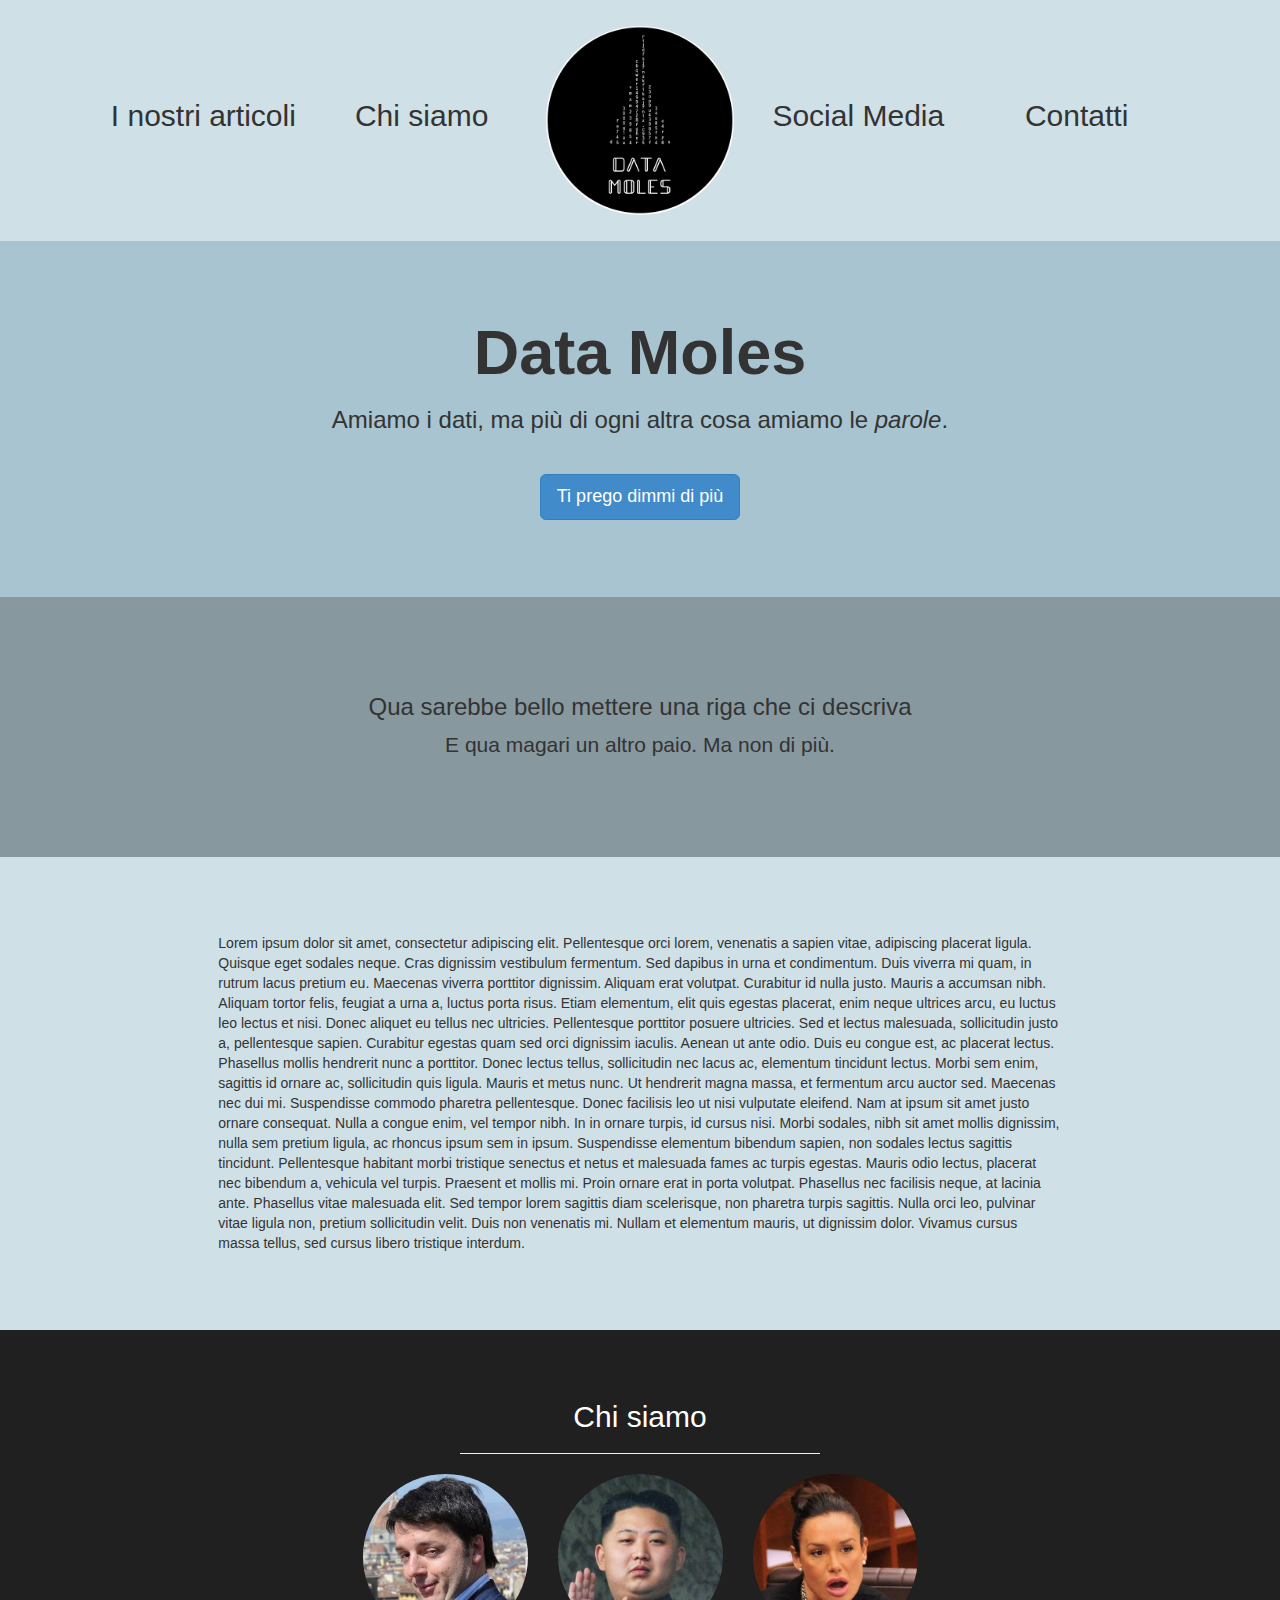
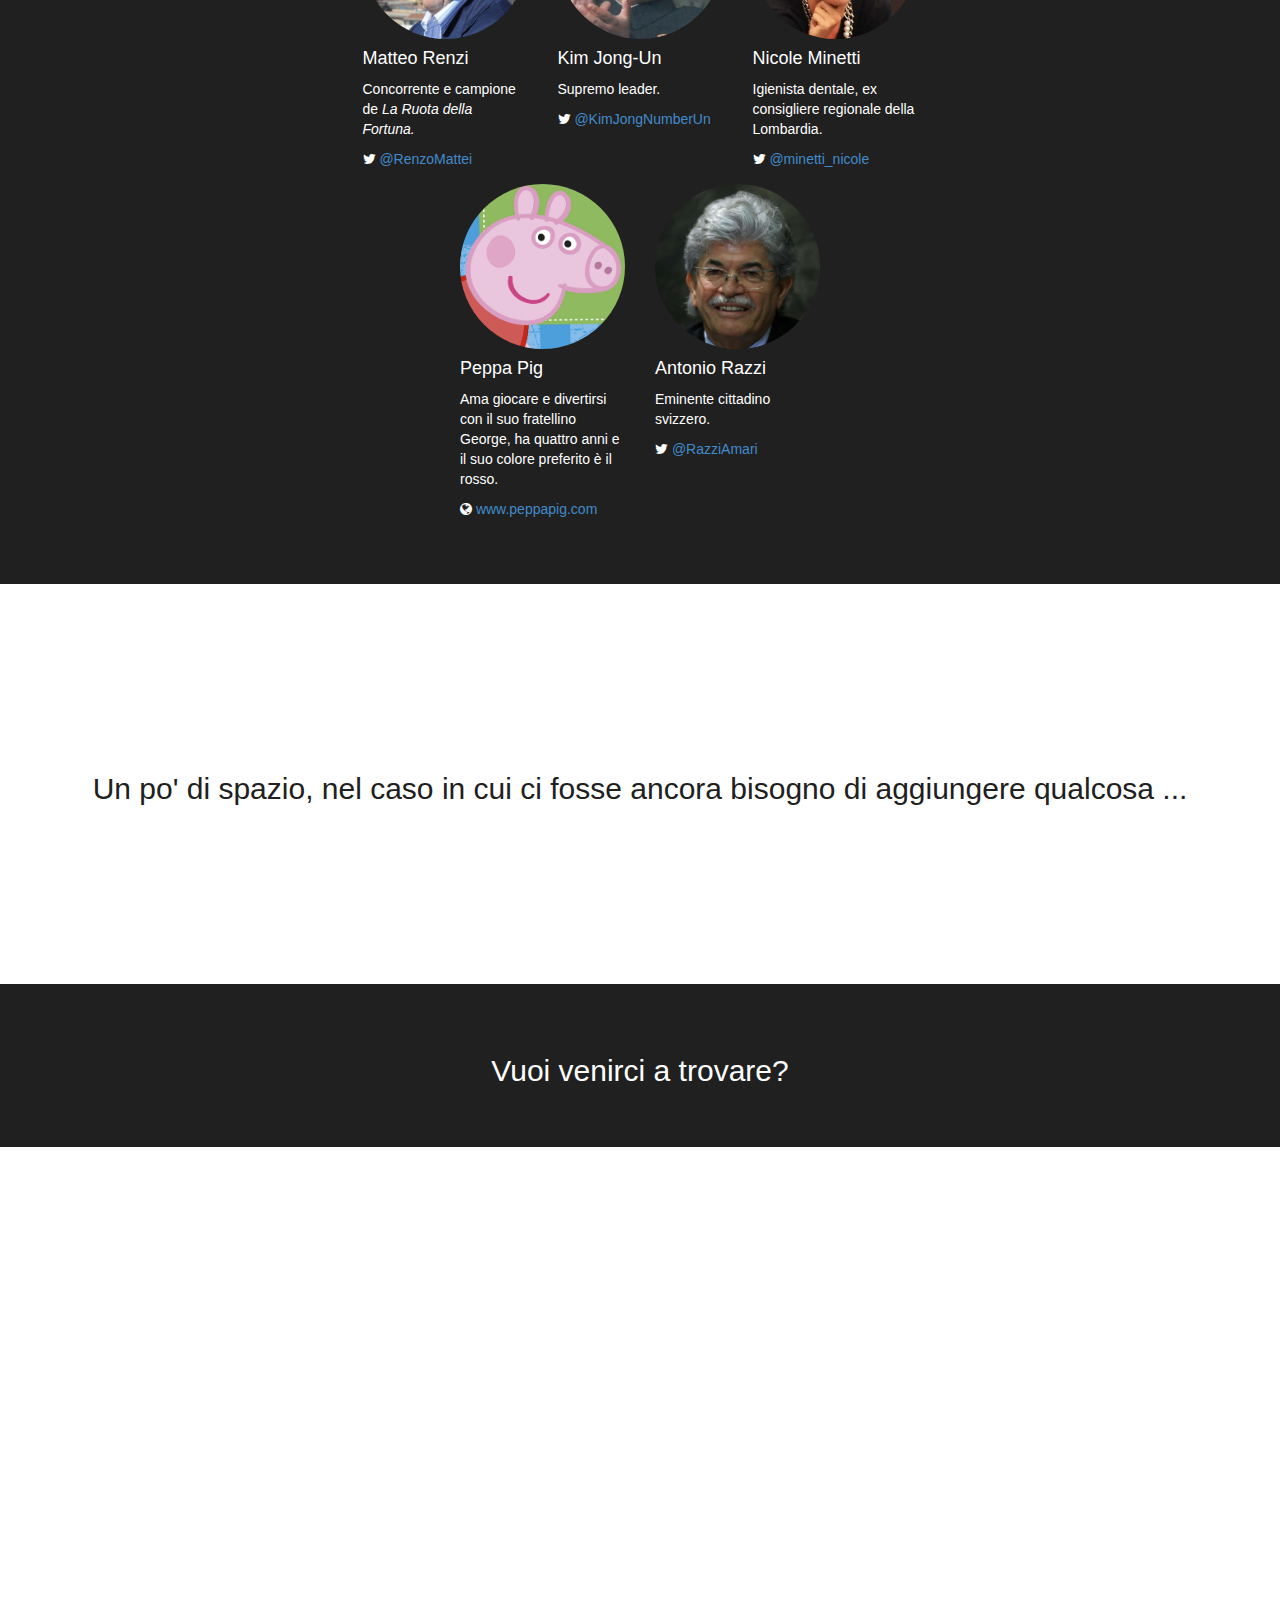
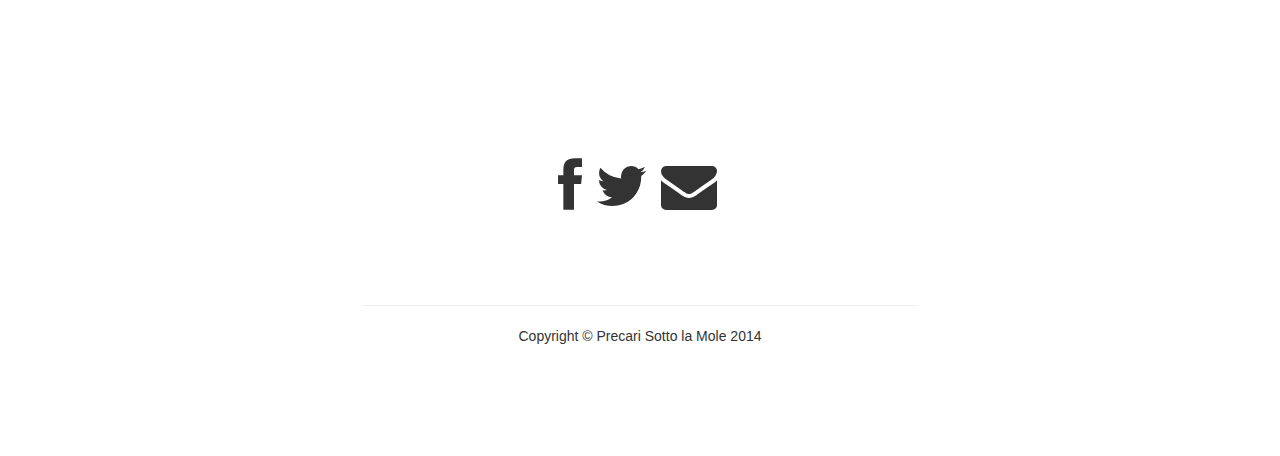
==== public/index.html @ dea27d52 "something" ====
<!DOCTYPE html>
<html lang="en">
  <head>
    <meta charset="utf-8">
    <meta name="viewport" content="width=device-width, initial-scale=1.0">
    <meta name="description" content="">
    <meta name="author" content="">

    <title>Data Moles</title>

    <!-- Bootstrap core CSS -->
    <link href="css/bootstrap.css" rel="stylesheet">

    <!-- Add custom CSS here -->
    <link href="css/stylish-portfolio.css" rel="stylesheet">
    <link href="font-awesome/css/font-awesome.min.css" rel="stylesheet">
  </head>

  <body>

    <!-- Side Menu -->
<!--     <a id="menu-toggle" href="#" class="btn btn-primary btn-lg toggle"><i class="fa fa-bars"></i></a>
    <div id="sidebar-wrapper">
      <ul class="sidebar-nav">
        <a id="menu-close" href="#" class="btn btn-default btn-lg pull-right toggle"><i class="fa fa-times"></i></a>
        <li class="sidebar-brand">Menu</li>
        <li><a href="#top">Home</a></li>
        <li><a href="#about">About</a></li>
        <li><a href="#services">Chi siamo</a></li>
        <li><a href="#contact">Contatti e Direzioni</a></li>
      </ul>
    </div> -->
    <!-- /Side Menu -->
  
    <!-- Full Page Image Header Area -->
    <div class="row" id="central-menu">
      <div class="central-menu-item col-md-2 col-md-offset-1"><h2>I nostri articoli</h2></div>
      <div class="central-menu-item col-md-2"><h2>Chi siamo</h2></div>
      <div class="col-md-2" id="central-menu-logo">
        <img src="img/logo.jpg" class="img-responsive img-circle">
      </div>
      <div class="central-menu-item col-md-2"><h2>Social Media</h2></div>
      <div class="central-menu-item col-md-2"><h2>Contatti</h2></div>
    </div>

    <div id="top" class="row">
      <div class="vert-text col-md-6 col-md-offset-3">
        <h1>Data Moles</h1>
        <h3>Amiamo i dati, ma più di ogni altra cosa amiamo le <em>parole</em>.</h3>
        <div id="btn-tellmemore">
          <a href="#about" class="btn btn-primary btn-lg">Ti prego dimmi di più</a>
        </div>
      </div>
    </div>
    
    <!-- /Full Page Image Header Area -->
  
    <!-- Intro -->
    <div id="about">
        <div class="row">
          <div class="col-md-6 col-md-offset-3 text-center">
            <h3>Qua sarebbe bello mettere una riga che ci descriva</h3>
            <p class="lead">E qua magari un altro paio. Ma non di più.</p>
          </div>
        </div>
    </div>
    <!-- /Intro -->
    <div id="main">
        <div class="row">
          <div class="col-md-8 col-md-offset-2">
            Lorem ipsum dolor sit amet, consectetur adipiscing elit. Pellentesque orci lorem, venenatis a sapien vitae, adipiscing placerat ligula. Quisque eget sodales neque. Cras dignissim vestibulum fermentum. Sed dapibus in urna et condimentum. Duis viverra mi quam, in rutrum lacus pretium eu. Maecenas viverra porttitor dignissim. Aliquam erat volutpat.

            Curabitur id nulla justo. Mauris a accumsan nibh. Aliquam tortor felis, feugiat a urna a, luctus porta risus. Etiam elementum, elit quis egestas placerat, enim neque ultrices arcu, eu luctus leo lectus et nisi. Donec aliquet eu tellus nec ultricies. Pellentesque porttitor posuere ultricies. Sed et lectus malesuada, sollicitudin justo a, pellentesque sapien. Curabitur egestas quam sed orci dignissim iaculis. Aenean ut ante odio. Duis eu congue est, ac placerat lectus. Phasellus mollis hendrerit nunc a porttitor.

            Donec lectus tellus, sollicitudin nec lacus ac, elementum tincidunt lectus. Morbi sem enim, sagittis id ornare ac, sollicitudin quis ligula. Mauris et metus nunc. Ut hendrerit magna massa, et fermentum arcu auctor sed. Maecenas nec dui mi. Suspendisse commodo pharetra pellentesque. Donec facilisis leo ut nisi vulputate eleifend. Nam at ipsum sit amet justo ornare consequat. Nulla a congue enim, vel tempor nibh.

            In in ornare turpis, id cursus nisi. Morbi sodales, nibh sit amet mollis dignissim, nulla sem pretium ligula, ac rhoncus ipsum sem in ipsum. Suspendisse elementum bibendum sapien, non sodales lectus sagittis tincidunt. Pellentesque habitant morbi tristique senectus et netus et malesuada fames ac turpis egestas. Mauris odio lectus, placerat nec bibendum a, vehicula vel turpis. Praesent et mollis mi. Proin ornare erat in porta volutpat.

            Phasellus nec facilisis neque, at lacinia ante. Phasellus vitae malesuada elit. Sed tempor lorem sagittis diam scelerisque, non pharetra turpis sagittis. Nulla orci leo, pulvinar vitae ligula non, pretium sollicitudin velit. Duis non venenatis mi. Nullam et elementum mauris, ut dignissim dolor. Vivamus cursus massa tellus, sed cursus libero tristique interdum.
          </div>
        </div>
    </div>  


    <!-- Services -->
    <div id="services" class="services">
      <div class="container">
        <div class="row">
          <div class="col-md-4 col-md-offset-4 text-center">
            <h2>Chi siamo</h2>
            <hr>
          </div>
        </div>
        <div class="row">
          <div class="col-xs-4 col-md-2 col-md-offset-3">
            <div class="service-item">
              <img src="img/matteo-renzi.jpg" class="img-responsive img-circle" alt="Responsive img">
              <h4>Matteo Renzi</h4>
              <p>Concorrente e campione de <em>La Ruota della Fortuna.</em></p>
              <p><i class="fa fa-twitter"></i><a href="https://twitter.com/RenzoMattei"> @RenzoMattei</a></p>
            </div>
          </div>
          <div class="col-xs-4 col-md-2">
            <div class="service-item">
              <img src="img/kim-jong-un.jpg" class="img-responsive img-circle" alt="Responsive img">
              <h4>Kim Jong-Un</h4>
              <p>Supremo leader.</p>
              <p><i class="fa fa-twitter"></i><a href="https://twitter.com/KimJongNumberUn"> @KimJongNumberUn</a></p>              
            </div>
          </div>          
          <div class="col-xs-4 col-md-2">
            <div class="service-item">
              <img src="img/nicole-minetti.jpg" class="img-responsive img-circle" alt="Responsive img">
              <h4>Nicole Minetti</h4>
              <p>Igienista dentale, ex consigliere regionale della Lombardia.</p>
              <p><span><i class="fa fa-twitter"></i><a href="https://twitter.com/minetti_nicole"> @minetti_nicole</a></p>
              <!-- <p><i class="fa fa-instagram"></i><a href="http://instagram.com/nicoleminetti"> Instagram</a></p> -->
            </div>
          </div>
        </div>
          <div class="row">
            <div class="col-xs-4 col-md-2 col-md-offset-4">
              <div class="service-item">
                <img src="img/peppa-pig.jpg" class="img-responsive img-circle" alt="Responsive img">
                <h4>Peppa Pig</h4>
                <p>Ama giocare e divertirsi con il suo fratellino George, ha quattro anni e il suo colore preferito è il rosso.</p>
                <p><i class="fa fa-globe"></i><a href="http://www.peppapig.com"> www.peppapig.com</a></p>              
              </div>
            </div>
            <div class="col-xs-4 col-md-2">
              <div class="service-item">
                <img src="img/antonio-razzi.jpg" class="img-responsive img-circle" alt="Responsive img">
                <h4>Antonio Razzi</h4>
                <p>Eminente cittadino svizzero.</p>
                <i class="fa fa-twitter"></i><a href="https://twitter.com/RazziAmari"> @RazziAmari</a> 
              </div>
            </div>
          </div>  
        </div>
      </div>
    </div>
    <!-- /Services -->

    <!-- Callout -->
    <div class="callout">
      <div class="vert-text">
        <h2>Un po' di spazio, nel caso in cui ci fosse ancora bisogno di aggiungere qualcosa ...</h2>
      </div>
    </div>
    <!-- /Callout -->

    <!-- Portfolio -->
 <!--    <div id="portfolio" class="portfolio">
      <div class="container">
        <div class="row">
          <div class="col-md-4 col-md-offset-4 text-center">
            <h2>Our Work</h2>
            <hr>
          </div>
        </div>
        <div class="row">
          <div class="col-md-4 col-md-offset-2 text-center">
            <div class="portfolio-item">
              <a href="#"><img class="img-portfolio img-responsive" src="img/portfolio-1.jpg"></a>
              <h4>Cityscape</h4>
            </div>
          </div>
          <div class="col-md-4 text-center">
            <div class="portfolio-item">
              <a href="#"><img class="img-portfolio img-responsive" src="img/portfolio-2.jpg"></a>
              <h4>Is That On Fire?</h4>
            </div>
          </div>
        </div>
        <div class="row">
          <div class="col-md-4 col-md-offset-2 text-center">
            <div class="portfolio-item">
              <a href="#"><img class="img-portfolio img-responsive" src="img/portfolio-3.jpg"></a>
              <h4>Stop Sign</h4>
            </div>
          </div>
          <div class="col-md-4 text-center">
            <div class="portfolio-item">
              <a href="#"><img class="img-portfolio img-responsive" src="img/portfolio-4.jpg"></a>
              <h4>Narrow Focus</h4>
            </div>
          </div>
        </div>
      </div>
    </div> -->
    <!-- /Portfolio -->

    <!-- Call to Action -->
    <div id="contact" class="call-to-action">
      <div class="container">
        <div class="row">
          <div class="col-md-6 col-md-offset-3 text-center">
            <h2>Vuoi venirci a trovare?</h2>
<!--             <a href="#" class="btn btn-lg btn-default">Click Me!</a>
            <a href="#" class="btn btn-lg btn-primary">Look at Me!</a> -->
          </div>
        </div>
      </div>
    </div>
    <!-- /Call to Action -->

    <!-- Map -->
    <div id="contact" class="map">
    <div class="map-fluid-wrapper">
      <iframe src="https://mapsengine.google.com/map/embed?mid=zfO_Yzt_ANdg.kcJutAQvs8lM" width="640" height="480"></iframe>
    </div>

    <!-- /Map -->
    
    <!-- Footer -->
    <footer>
      <div class="container">
        <div class="row">
          <div class="col-md-6 col-md-offset-3 text-center">
            <ul class="list-inline">
              <li><i class="fa fa-facebook fa-4x"></i></li>
              <li><i class="fa fa-twitter fa-4x"></i></li>
              <li><i class="fa fa-envelope fa-4x"></i></li>
            </ul>
            <div class="top-scroll">
              <a href="#top"><i class="fa fa-circle-arrow-up scroll fa-4x"></i></a>
            </div>
            <hr>
            <p>Copyright &copy; Precari Sotto la Mole 2014</p>
          </div>
        </div>
      </div>
    </footer>
    <!-- /Footer -->

    <!-- JavaScript -->
    <script src="js/jquery-1.10.2.js"></script>
    <script src="js/bootstrap.js"></script>

    <!-- Custom JavaScript for the Side Menu and Smooth Scrolling -->
    <script>
        $("#menu-close").click(function(e) {
            e.preventDefault();
            $("#sidebar-wrapper").toggleClass("active");
        });
    </script>
    <script>
        $("#menu-toggle").click(function(e) {
            e.preventDefault();
            $("#sidebar-wrapper").toggleClass("active");
        });
    </script>
    <script>
      $(function() {
        $('a[href*=#]:not([href=#])').click(function() {
          if (location.pathname.replace(/^\//,'') == this.pathname.replace(/^\//,'') 
            || location.hostname == this.hostname) {

            var target = $(this.hash);
            target = target.length ? target : $('[name=' + this.hash.slice(1) +']');
            if (target.length) {
              $('html,body').animate({
                scrollTop: target.offset().top
              }, 1000);
              return false;
            }
          }
        });
      });
    </script>

  </body>

</html>
---- public/css/stylish-portfolio.css ----
/* Global Styles */

html,
body {
  height: 100%;
  width: 100%;
}

#central-menu {
  background-color: #cfe0e7;
}
.central-menu-item {
  padding-top: 6%;
  padding-bottom: 2%;
  display: table-cell;
  text-align: center;
}

#central-menu-logo {
  padding-top: 2%;
  padding-bottom: 2%;
}

#top {
padding-top: 6%;
padding-bottom: 6%;
background-color: #a8c4d0;
}

#btn-tellmemore{
  padding-top: 5%;
}

.vert-text {
  display: table-cell;
  vertical-align: middle;
  text-align: center;
}

.vert-text h1 {
  padding: 0;
  margin: 0;
  font-size: 4.5em;
  font-weight: 700;
}

#about {
padding-top: 6%;
padding-bottom: 6%;
background-color: #88989f;
}

#main {
padding-top: 6%;
padding-bottom: 6%;
background-color: #cfe0e7;
}

}



/* Side Menu */

#sidebar-wrapper {
  margin-right: -250px;
  right: 0;
  width: 250px;
  background: #202020;
  position: fixed;
  height: 100%;
  overflow-y: auto;
  z-index: 1000;
  -webkit-transition: all 0.4s ease 0s;
  -moz-transition: all 0.4s ease 0s;
  -ms-transition: all 0.4s ease 0s;
  -o-transition: all 0.4s ease 0s;
  transition: all 0.4s ease 0s;
}

.sidebar-nav {
  position: absolute;
  top: 0;
  width: 250px;
  list-style: none;
  margin: 0;
  padding: 0;
}

.sidebar-nav li {
  line-height: 40px;
  text-indent: 20px;
}

.sidebar-nav li a {
  color: honeydew;
  display: block;
  text-decoration: none;
}

.sidebar-nav li a:hover {
  /*color: #fff;*/
  background: rgba(255,255,255,0.2);
  text-decoration: none;
}

.sidebar-nav li a:active,
.sidebar-nav li a:focus {
  text-decoration: none;
}

.sidebar-nav > .sidebar-brand {
  height: 60px;
  line-height: 60px;
  font-size: 20px;
  color: honeydew;
}

.sidebar-nav > .sidebar-brand a {
  color: #999999;
}

.sidebar-nav > .sidebar-brand a:hover {
  color: #fff;
  background: none;
}

#menu-toggle {
  top: 0;
  right: 0;
  position: fixed;
  z-index: 1;
  color: honeydew;
  background-color: #202020;
  border-color: honeydew;
}

#menu-close {
  color: honeydew;
  background-color: #202020;
  border-color: honeydew;
}

#sidebar-wrapper.active {
  right: 250px;
  width: 250px;
  -webkit-transition: all 0.4s ease 0s;
  -moz-transition: all 0.4s ease 0s;
  -ms-transition: all 0.4s ease 0s;
  -o-transition: all 0.4s ease 0s;
  transition: all 0.4s ease 0s;
}

.toggle {
  margin: 5px 5px 0 0;
}

/* Full Page Image Header Area */

  /*display: table;*/
/*  height: 100%;
  width: 100%;
  position: relative;*/
  /*background: url(../img/bg.jpg) no-repeat center center fixed; */
/*  -webkit-background-size: cover;
  -moz-background-size: cover;
  -o-background-size: cover;
  background-size: cover;*/

/* Intro */

/* Services */

.services {
  background: #202020;
  padding: 50px 0;
  color: #ffffff;
}

.service-item {
  margin-bottom: 15px;
}

i.service-icon {
  border: 3px solid #ffffff;
  border-radius: 50%;
  display: inline-block;
  font-size: 56px;
  width: 140px;
  height: 140px;
  line-height: 136px;
  vertical-align: middle; 
  text-align: center;
}

/* Callout */

.callout {
  color: #202020;
  display: table;
  height: 400px;
  width: 100%;
  background: url(../img/callout.jpg) no-repeat center center fixed; 
  -webkit-background-size: cover;
  -moz-background-size: cover;
  -o-background-size: cover;
  background-size: cover;
}

/* Portfolio */

.portfolio {
  padding: 50px 0;
}

.portfolio-item {
  margin-bottom: 25px;
}

.img-portfolio {
  margin: 0 auto;
}


/* Call to Action */

.call-to-action {
  color: #ffffff;
  background: #202020;
  padding: 50px 0;
}

.call-to-action .btn {
  margin: 10px;
}

/* Map */

.map {
  height: 500px;
}

.map-fluid-wrapper {
    position: relative;
    padding-bottom: 40%;
    height: 0;
}
.map-fluid-wrapper iframe {
    position: absolute;
    top: 0;
    left: 0;
    width: 100%;
    height: 100%;
        border: none;
}

/* Footer */

footer {
  padding: 100px 0;
}

.top-scroll {
  margin-top: 50px;
}

.top-scroll a {
  text-decoration: none;
  color: inherit;
}

i.scroll {
  color: #333333;
}

i.scroll:hover {
  color: #0a5175;
}
/* Responsive */

@media (max-width: 768px) {
	
  .header {
	background: url(../img/bg.jpg) no-repeat center center scroll; 
  }

  .callout {
	background: url(../img/callout.jpg) no-repeat center center scroll; 
  }

  .map {
	height: 75%;
  }

}
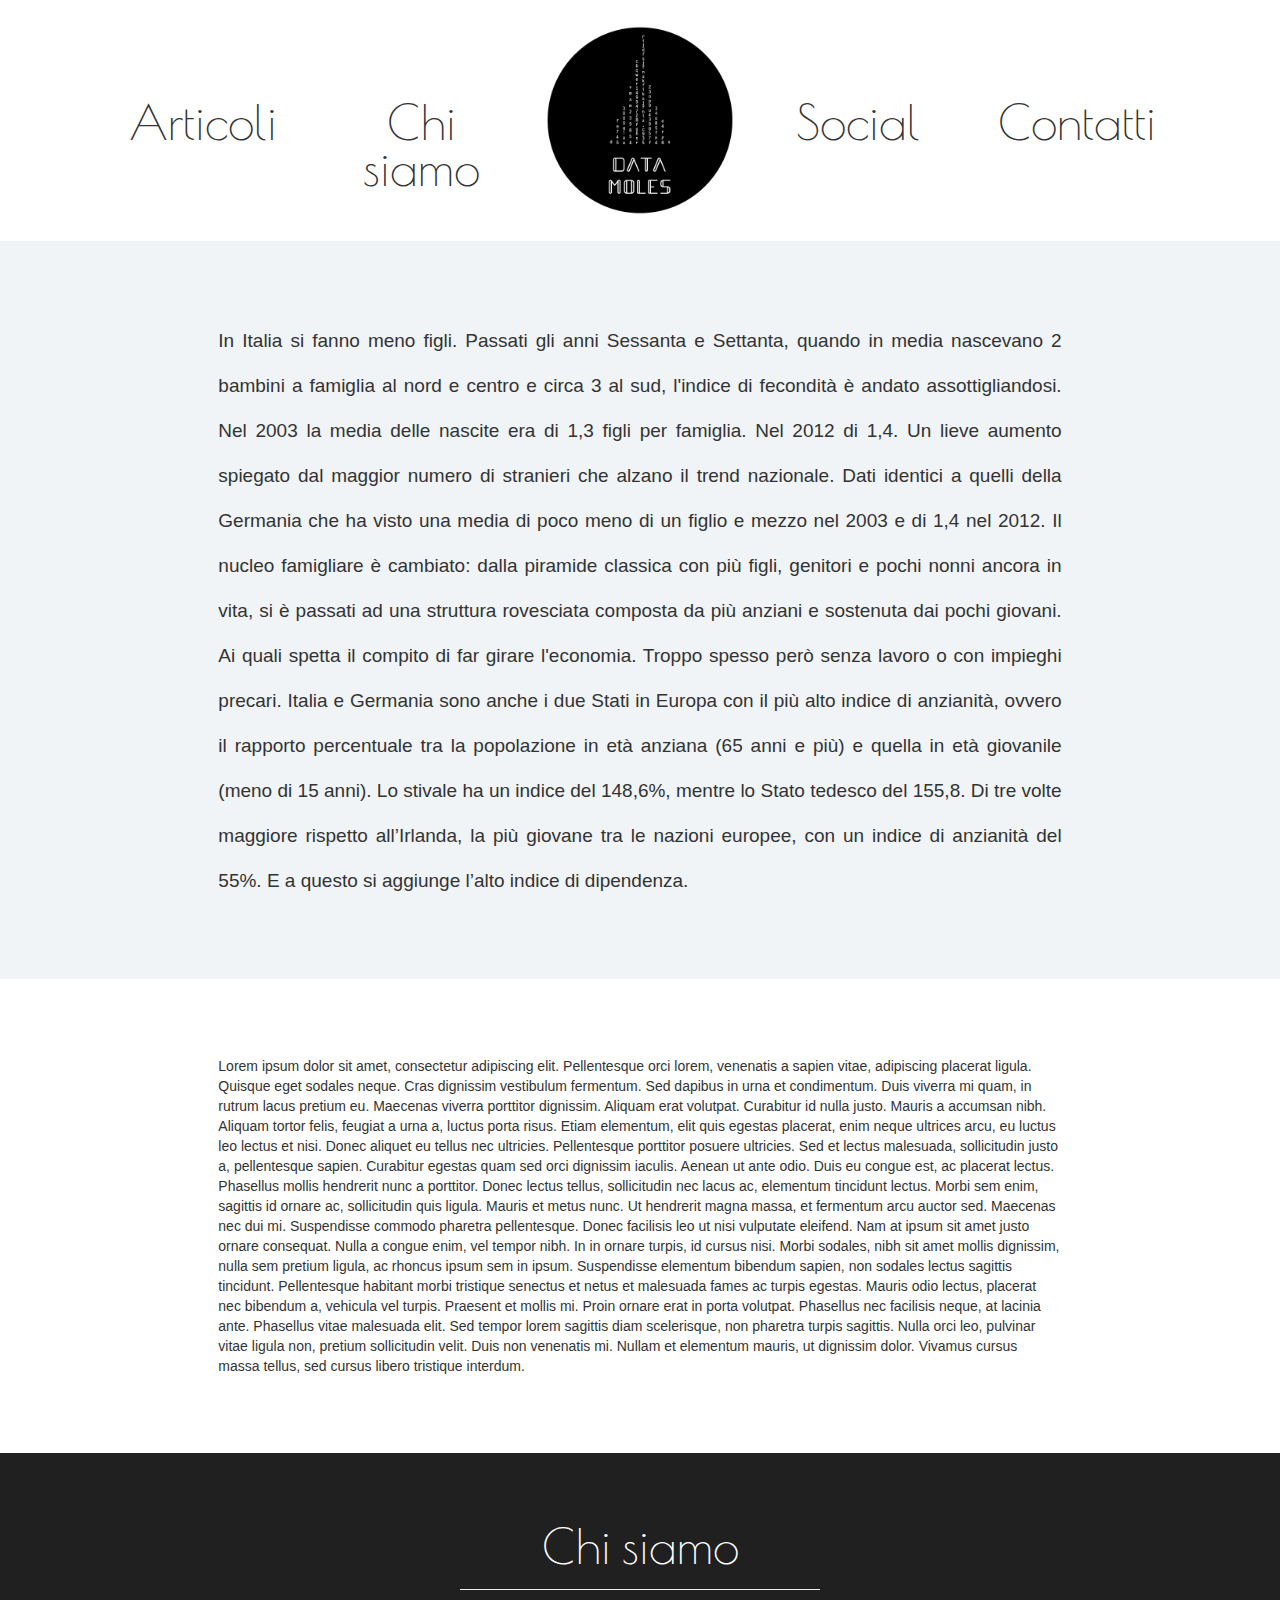
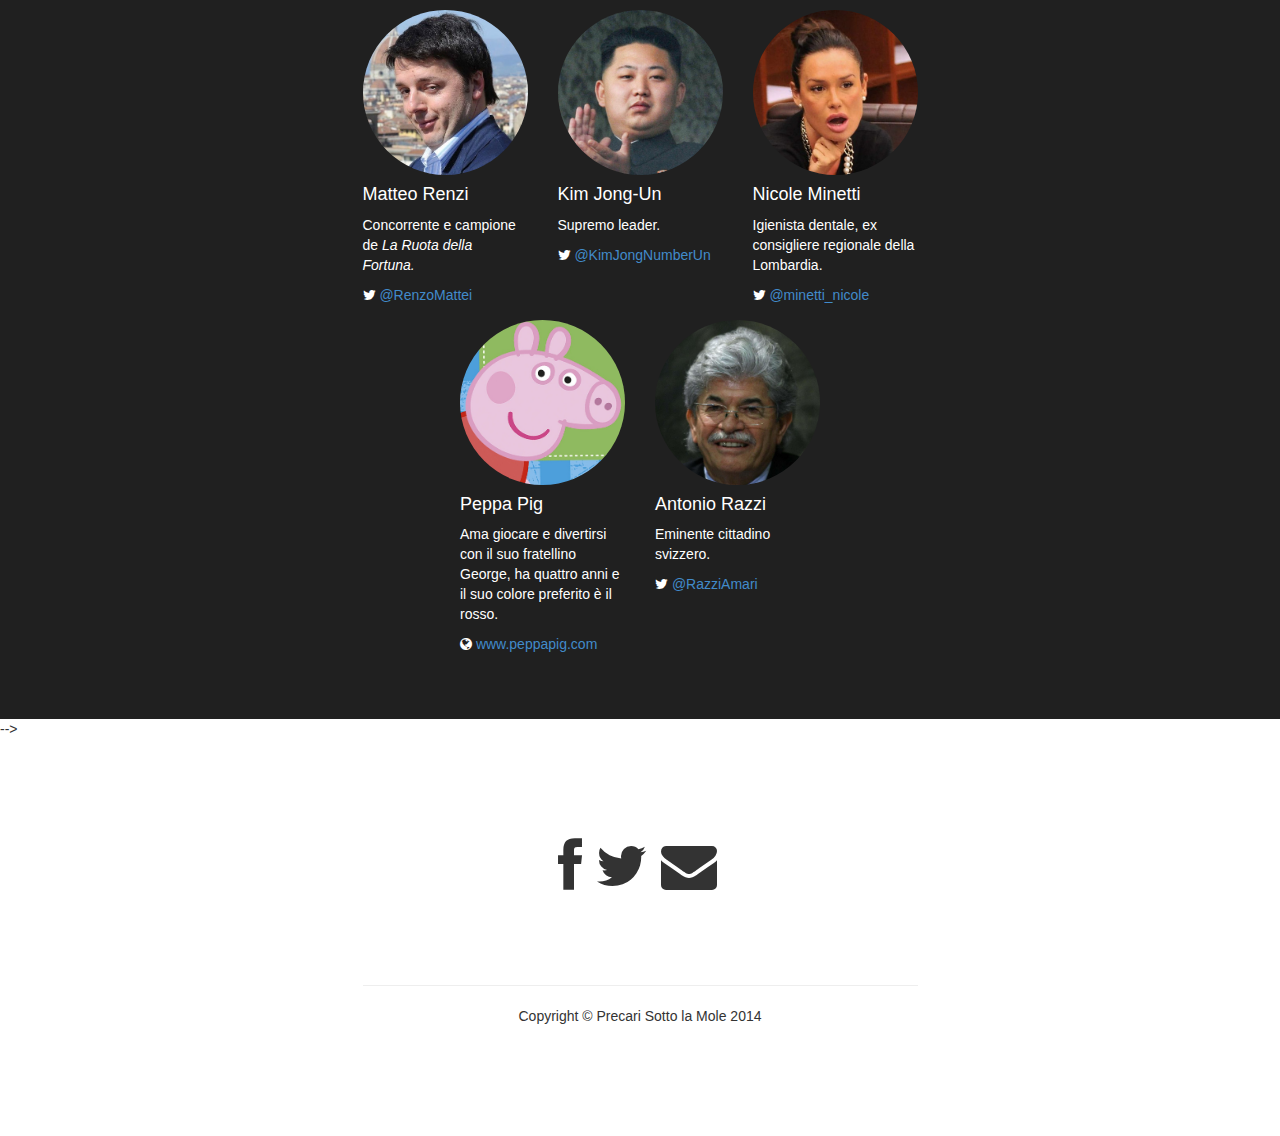
==== commit 1ebfb873: "test" ====
--- a/public/index.html
+++ b/public/index.html
@@ -14,6 +14,7 @@
     <!-- Add custom CSS here -->
     <link href="css/stylish-portfolio.css" rel="stylesheet">
     <link href="font-awesome/css/font-awesome.min.css" rel="stylesheet">
+    <!-- <link rel="stylesheet" type="text/css" href="http://fonts.googleapis.com/css?family=Open+Sans">     -->
   </head>
 
   <body>
@@ -34,16 +35,16 @@
   
     <!-- Full Page Image Header Area -->
     <div class="row" id="central-menu">
-      <div class="central-menu-item col-md-2 col-md-offset-1"><h2>I nostri articoli</h2></div>
+      <div class="central-menu-item col-md-2 col-md-offset-1"><h2>Articoli</h2></div>
       <div class="central-menu-item col-md-2"><h2>Chi siamo</h2></div>
       <div class="col-md-2" id="central-menu-logo">
         <img src="img/logo.jpg" class="img-responsive img-circle">
       </div>
-      <div class="central-menu-item col-md-2"><h2>Social Media</h2></div>
+      <div class="central-menu-item col-md-2"><h2>Social</h2></div>
       <div class="central-menu-item col-md-2"><h2>Contatti</h2></div>
     </div>
 
-    <div id="top" class="row">
+<!--     <div id="top" class="row">
       <div class="vert-text col-md-6 col-md-offset-3">
         <h1>Data Moles</h1>
         <h3>Amiamo i dati, ma più di ogni altra cosa amiamo le <em>parole</em>.</h3>
@@ -51,21 +52,28 @@
           <a href="#about" class="btn btn-primary btn-lg">Ti prego dimmi di più</a>
         </div>
       </div>
-    </div>
+    </div> -->
     
-    <!-- /Full Page Image Header Area -->
   
-    <!-- Intro -->
-    <div id="about">
+<!--     <div id="about">
         <div class="row">
           <div class="col-md-6 col-md-offset-3 text-center">
             <h3>Qua sarebbe bello mettere una riga che ci descriva</h3>
             <p class="lead">E qua magari un altro paio. Ma non di più.</p>
           </div>
         </div>
-    </div>
+    </div> -->
+
+    <div id="uno">
+        <div class="row">
+          <div class="col-md-8 col-md-offset-2">
+In Italia si fanno meno figli. Passati gli anni Sessanta e Settanta, quando in media nascevano 2 bambini a famiglia al nord e centro e circa 3 al sud, l'indice di fecondità è andato assottigliandosi. Nel 2003 la media delle nascite era di 1,3 figli per famiglia. Nel 2012 di 1,4. Un lieve aumento spiegato dal maggior numero di stranieri che alzano il trend nazionale. Dati identici a quelli della Germania che ha visto una media di poco meno di un figlio e mezzo nel 2003 e di 1,4 nel 2012. Il nucleo famigliare è cambiato: dalla piramide classica con più figli, genitori e pochi nonni ancora in vita, si è passati ad una struttura rovesciata composta da più anziani e sostenuta dai pochi giovani. Ai quali spetta il compito di far girare l'economia. Troppo spesso però senza lavoro o con impieghi precari. Italia e Germania sono anche i due Stati in Europa con il più alto indice di anzianità, ovvero il rapporto percentuale tra la popolazione in età anziana (65 anni e più) e quella in età giovanile (meno di 15 anni). Lo stivale ha un indice del 148,6%, mentre lo Stato tedesco del 155,8. Di tre volte maggiore rispetto all’Irlanda, la più giovane tra le nazioni europee, con un indice di anzianità del 55%. E a questo si aggiunge l’alto indice di dipendenza.
+          </div>
+        </div>
+    </div>
+
     <!-- /Intro -->
-    <div id="main">
+    <div id="due">
         <div class="row">
           <div class="col-md-8 col-md-offset-2">
             Lorem ipsum dolor sit amet, consectetur adipiscing elit. Pellentesque orci lorem, venenatis a sapien vitae, adipiscing placerat ligula. Quisque eget sodales neque. Cras dignissim vestibulum fermentum. Sed dapibus in urna et condimentum. Duis viverra mi quam, in rutrum lacus pretium eu. Maecenas viverra porttitor dignissim. Aliquam erat volutpat.
@@ -79,7 +87,9 @@
             Phasellus nec facilisis neque, at lacinia ante. Phasellus vitae malesuada elit. Sed tempor lorem sagittis diam scelerisque, non pharetra turpis sagittis. Nulla orci leo, pulvinar vitae ligula non, pretium sollicitudin velit. Duis non venenatis mi. Nullam et elementum mauris, ut dignissim dolor. Vivamus cursus massa tellus, sed cursus libero tristique interdum.
           </div>
         </div>
-    </div>  
+    </div>    
+
+
 
 
     <!-- Services -->
@@ -141,13 +151,11 @@
     </div>
     <!-- /Services -->
 
-    <!-- Callout -->
-    <div class="callout">
+<!--     <div class="callout">
       <div class="vert-text">
         <h2>Un po' di spazio, nel caso in cui ci fosse ancora bisogno di aggiungere qualcosa ...</h2>
       </div>
-    </div>
-    <!-- /Callout -->
+    </div> -->
 
     <!-- Portfolio -->
  <!--    <div id="portfolio" class="portfolio">
@@ -190,8 +198,8 @@
     </div> -->
     <!-- /Portfolio -->
 
-    <!-- Call to Action -->
-    <div id="contact" class="call-to-action">
+    
+<!--     <div id="contact" class="call-to-action">
       <div class="container">
         <div class="row">
           <div class="col-md-6 col-md-offset-3 text-center">
@@ -201,16 +209,16 @@
           </div>
         </div>
       </div>
-    </div>
-    <!-- /Call to Action -->
-
-    <!-- Map -->
+    </div> -->
+ 
+
+<!--  MAP
     <div id="contact" class="map">
     <div class="map-fluid-wrapper">
       <iframe src="https://mapsengine.google.com/map/embed?mid=zfO_Yzt_ANdg.kcJutAQvs8lM" width="640" height="480"></iframe>
     </div>
 
-    <!-- /Map -->
+    -->
     
     <!-- Footer -->
     <footer>
--- a/public/css/stylish-portfolio.css
+++ b/public/css/stylish-portfolio.css
@@ -1,4 +1,7 @@
 /* Global Styles */
+
+@import url("http://fonts.googleapis.com/css?family=Poiret+One|Open+Sans");
+/*@import url("http://fonts.googleapis.com/css?family=Medula+One");*/
 
 html,
 body {
@@ -6,14 +9,27 @@
   width: 100%;
 }
 
+h2 {
+ font-family: 'Poiret One', cursive;
+  font-weight: normal;
+  line-height: 46px;
+  font-size: 48px;
+}
+
 #central-menu {
-  background-color: #cfe0e7;
-}
+  background-color: white;
+}
+
+
+
 .central-menu-item {
   padding-top: 6%;
   padding-bottom: 2%;
   display: table-cell;
   text-align: center;
+ 
+  /*margin: 0 0 23px 0;*/
+
 }
 
 #central-menu-logo {
@@ -50,13 +66,26 @@
 background-color: #88989f;
 }
 
-#main {
+#uno {
 padding-top: 6%;
 padding-bottom: 6%;
-background-color: #cfe0e7;
-}
-
-}
+background-color: #f0f4f7;
+font-family: 'Open-Sans', sans-serif;
+font-size: 19px;
+text-align: justify;
+/*letter-spacing: 0.9px;*/
+line-height: 45px;
+
+
+}
+
+#due {
+padding-top: 6%;
+padding-bottom: 6%;
+background-color: white;
+}
+
+
 
 
 
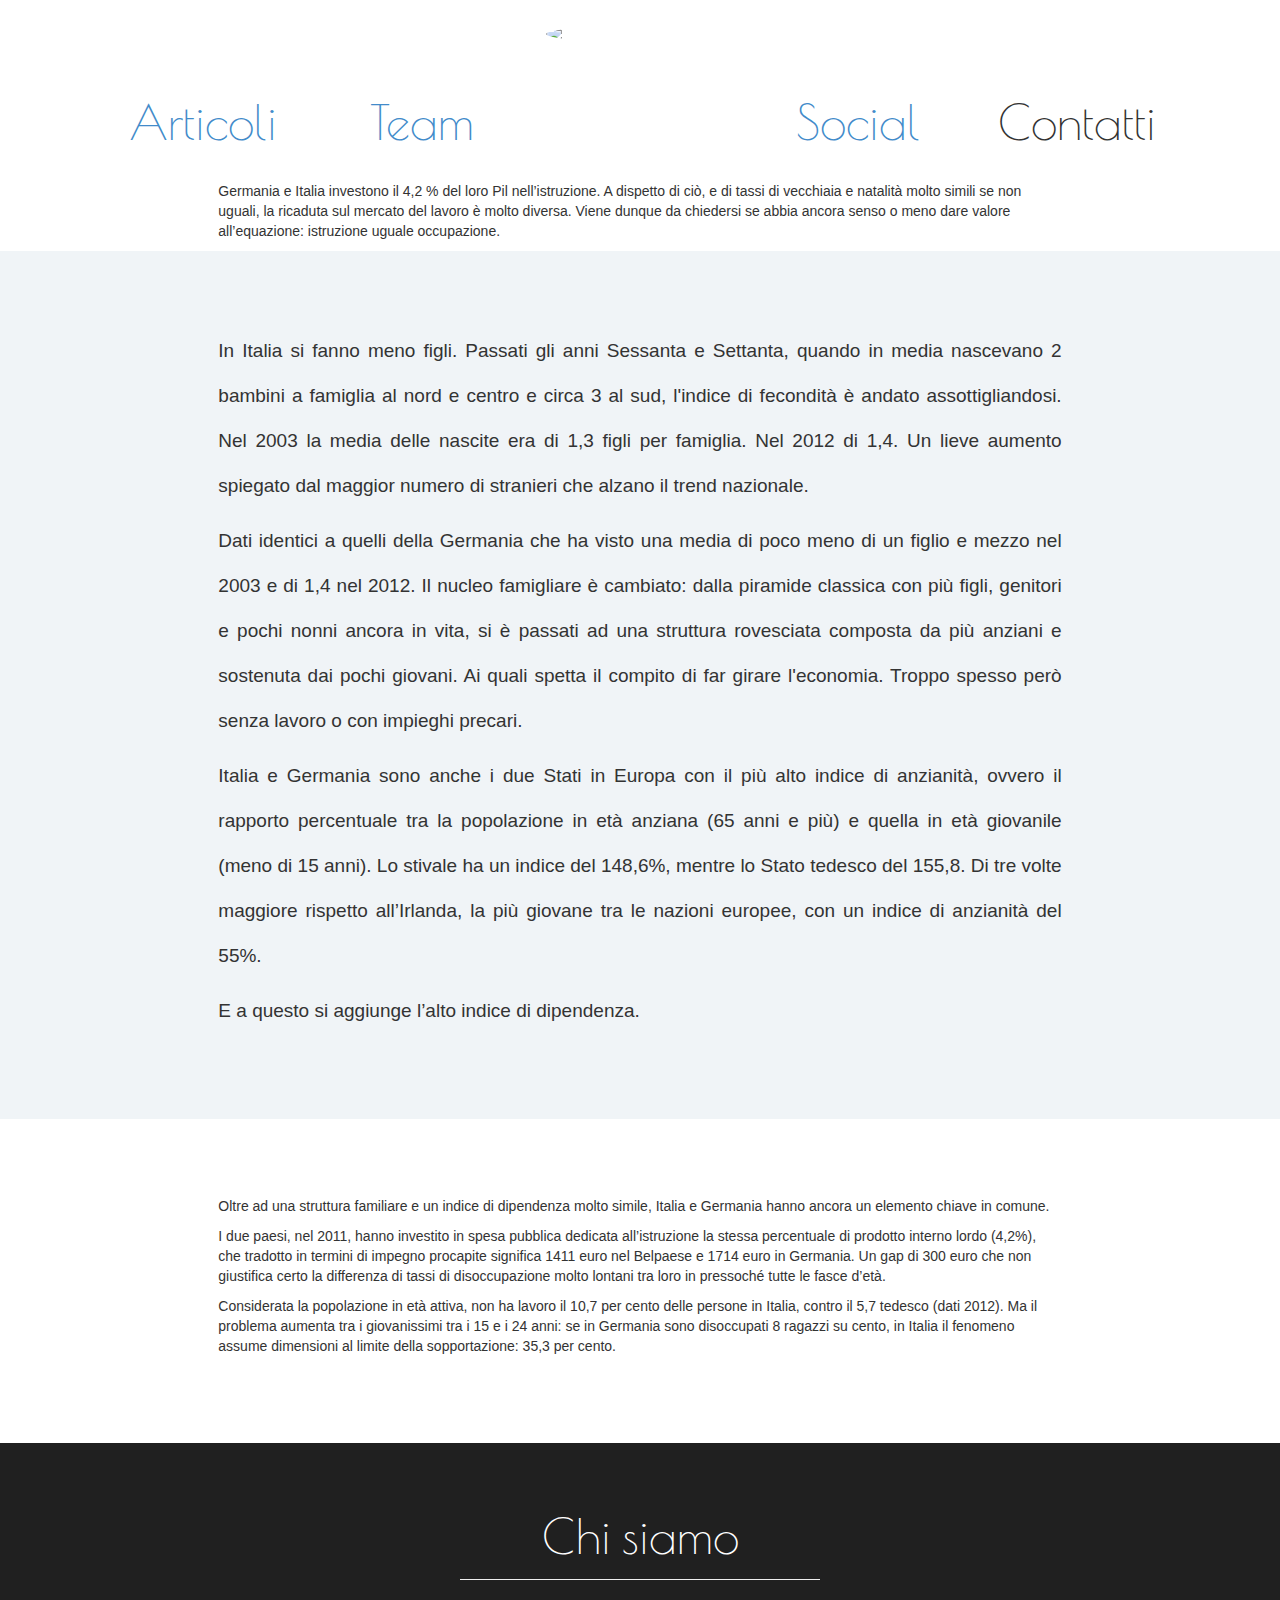
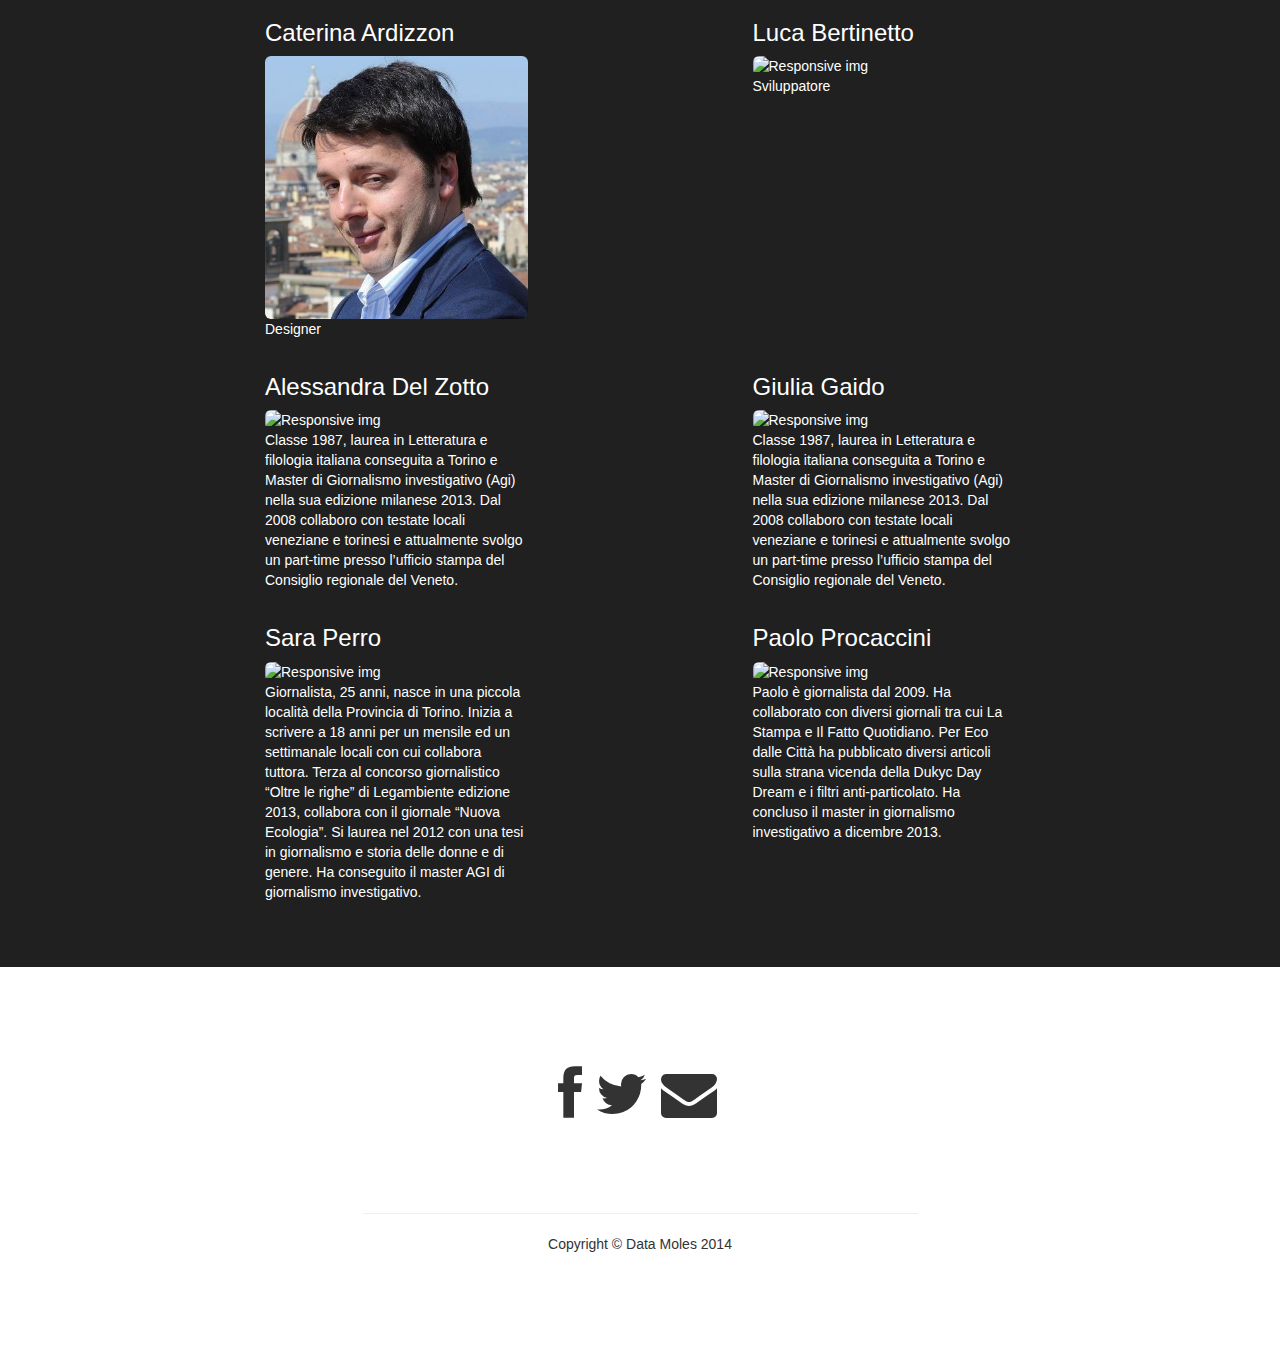
==== commit 578ced6a: "." ====
--- a/public/index.html
+++ b/public/index.html
@@ -19,55 +19,39 @@
 
   <body>
 
-    <!-- Side Menu -->
-<!--     <a id="menu-toggle" href="#" class="btn btn-primary btn-lg toggle"><i class="fa fa-bars"></i></a>
-    <div id="sidebar-wrapper">
-      <ul class="sidebar-nav">
-        <a id="menu-close" href="#" class="btn btn-default btn-lg pull-right toggle"><i class="fa fa-times"></i></a>
-        <li class="sidebar-brand">Menu</li>
-        <li><a href="#top">Home</a></li>
-        <li><a href="#about">About</a></li>
-        <li><a href="#services">Chi siamo</a></li>
-        <li><a href="#contact">Contatti e Direzioni</a></li>
-      </ul>
-    </div> -->
-    <!-- /Side Menu -->
-  
-    <!-- Full Page Image Header Area -->
     <div class="row" id="central-menu">
-      <div class="central-menu-item col-md-2 col-md-offset-1"><h2>Articoli</h2></div>
-      <div class="central-menu-item col-md-2"><h2>Chi siamo</h2></div>
+      <div class="central-menu-item col-md-2 col-md-offset-1">
+        <a href="#uno"><h2>Articoli</h2></a>
+      </div>
+      <div class="central-menu-item col-md-2">
+        <a href="#team"><h2>Team</h2></a>
+      </div>
       <div class="col-md-2" id="central-menu-logo">
-        <img src="img/logo.jpg" class="img-responsive img-circle">
-      </div>
-      <div class="central-menu-item col-md-2"><h2>Social</h2></div>
+        <img src="img/logo-02.png" class="img-responsive img-circle">
+      </div>
+      <div class="central-menu-item col-md-2">
+        <a href="#social"><h2>Social</h2></a>
+      </div>
       <div class="central-menu-item col-md-2"><h2>Contatti</h2></div>
     </div>
 
-<!--     <div id="top" class="row">
-      <div class="vert-text col-md-6 col-md-offset-3">
-        <h1>Data Moles</h1>
-        <h3>Amiamo i dati, ma più di ogni altra cosa amiamo le <em>parole</em>.</h3>
-        <div id="btn-tellmemore">
-          <a href="#about" class="btn btn-primary btn-lg">Ti prego dimmi di più</a>
-        </div>
-      </div>
-    </div> -->
-    
-  
-<!--     <div id="about">
-        <div class="row">
-          <div class="col-md-6 col-md-offset-3 text-center">
-            <h3>Qua sarebbe bello mettere una riga che ci descriva</h3>
-            <p class="lead">E qua magari un altro paio. Ma non di più.</p>
-          </div>
-        </div>
-    </div> -->
+
+
+    <div id="zero">
+        <div class="row">
+          <div class="col-md-8 col-md-offset-2">
+          <p><span class='miniature'>G</span>ermania e Italia investono il 4,2 % del loro Pil nell’istruzione. A dispetto di ciò, e di tassi di vecchiaia e natalità molto simili se non uguali, la ricaduta sul mercato del lavoro è molto diversa. Viene dunque da chiedersi se abbia ancora senso o meno dare valore all’equazione: istruzione uguale occupazione.</p>
+          </div>
+        </div>
+    </div>
 
     <div id="uno">
         <div class="row">
           <div class="col-md-8 col-md-offset-2">
-In Italia si fanno meno figli. Passati gli anni Sessanta e Settanta, quando in media nascevano 2 bambini a famiglia al nord e centro e circa 3 al sud, l'indice di fecondità è andato assottigliandosi. Nel 2003 la media delle nascite era di 1,3 figli per famiglia. Nel 2012 di 1,4. Un lieve aumento spiegato dal maggior numero di stranieri che alzano il trend nazionale. Dati identici a quelli della Germania che ha visto una media di poco meno di un figlio e mezzo nel 2003 e di 1,4 nel 2012. Il nucleo famigliare è cambiato: dalla piramide classica con più figli, genitori e pochi nonni ancora in vita, si è passati ad una struttura rovesciata composta da più anziani e sostenuta dai pochi giovani. Ai quali spetta il compito di far girare l'economia. Troppo spesso però senza lavoro o con impieghi precari. Italia e Germania sono anche i due Stati in Europa con il più alto indice di anzianità, ovvero il rapporto percentuale tra la popolazione in età anziana (65 anni e più) e quella in età giovanile (meno di 15 anni). Lo stivale ha un indice del 148,6%, mentre lo Stato tedesco del 155,8. Di tre volte maggiore rispetto all’Irlanda, la più giovane tra le nazioni europee, con un indice di anzianità del 55%. E a questo si aggiunge l’alto indice di dipendenza.
+          <p>In Italia si fanno meno figli. Passati gli anni Sessanta e Settanta, quando in media nascevano 2 bambini a famiglia al nord e centro e circa 3 al sud, l'indice di fecondità è andato assottigliandosi. Nel 2003 la media delle nascite era di 1,3 figli per famiglia. Nel 2012 di 1,4. Un lieve aumento spiegato dal maggior numero di stranieri che alzano il trend nazionale.</p>
+          <p>Dati identici a quelli della Germania che ha visto una media di poco meno di un figlio e mezzo nel 2003 e di 1,4 nel 2012. Il nucleo famigliare è cambiato: dalla piramide classica con più figli, genitori e pochi nonni ancora in vita, si è passati ad una struttura rovesciata composta da più anziani e sostenuta dai pochi giovani. Ai quali spetta il compito di far girare l'economia. Troppo spesso però senza lavoro o con impieghi precari.</p>
+          <p>Italia e Germania sono anche i due Stati in Europa con il più alto indice di anzianità, ovvero il rapporto percentuale tra la popolazione in età anziana (65 anni e più) e quella in età giovanile (meno di 15 anni). Lo stivale ha un indice del 148,6%, mentre lo Stato tedesco del 155,8. Di tre volte maggiore rispetto all’Irlanda, la più giovane tra le nazioni europee, con un indice di anzianità del 55%.</p>
+          <p>E a questo si aggiunge l’alto indice di dipendenza.</p>
           </div>
         </div>
     </div>
@@ -76,24 +60,17 @@
     <div id="due">
         <div class="row">
           <div class="col-md-8 col-md-offset-2">
-            Lorem ipsum dolor sit amet, consectetur adipiscing elit. Pellentesque orci lorem, venenatis a sapien vitae, adipiscing placerat ligula. Quisque eget sodales neque. Cras dignissim vestibulum fermentum. Sed dapibus in urna et condimentum. Duis viverra mi quam, in rutrum lacus pretium eu. Maecenas viverra porttitor dignissim. Aliquam erat volutpat.
-
-            Curabitur id nulla justo. Mauris a accumsan nibh. Aliquam tortor felis, feugiat a urna a, luctus porta risus. Etiam elementum, elit quis egestas placerat, enim neque ultrices arcu, eu luctus leo lectus et nisi. Donec aliquet eu tellus nec ultricies. Pellentesque porttitor posuere ultricies. Sed et lectus malesuada, sollicitudin justo a, pellentesque sapien. Curabitur egestas quam sed orci dignissim iaculis. Aenean ut ante odio. Duis eu congue est, ac placerat lectus. Phasellus mollis hendrerit nunc a porttitor.
-
-            Donec lectus tellus, sollicitudin nec lacus ac, elementum tincidunt lectus. Morbi sem enim, sagittis id ornare ac, sollicitudin quis ligula. Mauris et metus nunc. Ut hendrerit magna massa, et fermentum arcu auctor sed. Maecenas nec dui mi. Suspendisse commodo pharetra pellentesque. Donec facilisis leo ut nisi vulputate eleifend. Nam at ipsum sit amet justo ornare consequat. Nulla a congue enim, vel tempor nibh.
-
-            In in ornare turpis, id cursus nisi. Morbi sodales, nibh sit amet mollis dignissim, nulla sem pretium ligula, ac rhoncus ipsum sem in ipsum. Suspendisse elementum bibendum sapien, non sodales lectus sagittis tincidunt. Pellentesque habitant morbi tristique senectus et netus et malesuada fames ac turpis egestas. Mauris odio lectus, placerat nec bibendum a, vehicula vel turpis. Praesent et mollis mi. Proin ornare erat in porta volutpat.
-
-            Phasellus nec facilisis neque, at lacinia ante. Phasellus vitae malesuada elit. Sed tempor lorem sagittis diam scelerisque, non pharetra turpis sagittis. Nulla orci leo, pulvinar vitae ligula non, pretium sollicitudin velit. Duis non venenatis mi. Nullam et elementum mauris, ut dignissim dolor. Vivamus cursus massa tellus, sed cursus libero tristique interdum.
-          </div>
-        </div>
-    </div>    
-
-
-
-
-    <!-- Services -->
-    <div id="services" class="services">
+          <p><span class='miniature'>O</span>ltre ad una struttura familiare e un indice di dipendenza molto simile, Italia e Germania hanno ancora un elemento chiave in comune.</p>
+          <p>I due paesi, nel 2011, hanno investito in spesa pubblica dedicata all’istruzione la stessa percentuale di prodotto interno lordo (4,2%), che tradotto in termini di impegno procapite significa 1411 euro nel Belpaese e 1714 euro in Germania. Un gap di 300 euro che non giustifica certo la differenza di tassi di disoccupazione molto lontani tra loro in pressoché tutte le fasce d’età.</p>
+          <p>Considerata la popolazione in età attiva, non ha lavoro il 10,7 per cento delle persone in Italia, contro il 5,7 tedesco (dati 2012). Ma il problema aumenta tra i giovanissimi tra i 15 e i 24 anni: se in Germania sono disoccupati 8 ragazzi su cento, in Italia il fenomeno assume dimensioni al limite della sopportazione: 35,3 per cento.</p>
+          </div>
+        </div>
+    </div>
+
+    <div id="multi_plot" class="container col-md-offset-1">
+    </div>
+
+    <div id="team" class="services">
       <div class="container">
         <div class="row">
           <div class="col-md-4 col-md-offset-4 text-center">
@@ -102,126 +79,62 @@
           </div>
         </div>
         <div class="row">
-          <div class="col-xs-4 col-md-2 col-md-offset-3">
+          <div class="col-md-3 col-md-offset-2">
             <div class="service-item">
-              <img src="img/matteo-renzi.jpg" class="img-responsive img-circle" alt="Responsive img">
-              <h4>Matteo Renzi</h4>
-              <p>Concorrente e campione de <em>La Ruota della Fortuna.</em></p>
-              <p><i class="fa fa-twitter"></i><a href="https://twitter.com/RenzoMattei"> @RenzoMattei</a></p>
+              <h3>Caterina Ardizzon</h3>
+              <img src="img/matteo-renzi.jpg" class="img-responsive img-rounded" alt="Responsive img">
+              <p>Designer</p>
+              <!-- <p><i class="fa fa-twitter"></i><a href="https://twitter.com/RenzoMattei"> @RenzoMattei</a></p> -->
             </div>
           </div>
-          <div class="col-xs-4 col-md-2">
+          <div class="col-md-3 col-md-offset-2">
             <div class="service-item">
-              <img src="img/kim-jong-un.jpg" class="img-responsive img-circle" alt="Responsive img">
-              <h4>Kim Jong-Un</h4>
-              <p>Supremo leader.</p>
-              <p><i class="fa fa-twitter"></i><a href="https://twitter.com/KimJongNumberUn"> @KimJongNumberUn</a></p>              
+              <h3>Luca Bertinetto</h3>
+              <img src="img/bertinetto.jpg" class="img-responsive img-rounded" alt="Responsive img">
+              <p>Sviluppatore</p>
+              <!-- <p><i class="fa fa-twitter"></i><a href="https://twitter.com/KimJongNumberUn"> @KimJongNumberUn</a></p>         -->
             </div>
           </div>          
-          <div class="col-xs-4 col-md-2">
-            <div class="service-item">
-              <img src="img/nicole-minetti.jpg" class="img-responsive img-circle" alt="Responsive img">
-              <h4>Nicole Minetti</h4>
-              <p>Igienista dentale, ex consigliere regionale della Lombardia.</p>
-              <p><span><i class="fa fa-twitter"></i><a href="https://twitter.com/minetti_nicole"> @minetti_nicole</a></p>
-              <!-- <p><i class="fa fa-instagram"></i><a href="http://instagram.com/nicoleminetti"> Instagram</a></p> -->
-            </div>
-          </div>
         </div>
           <div class="row">
-            <div class="col-xs-4 col-md-2 col-md-offset-4">
+            <div class="col-md-3 col-md-offset-2">
               <div class="service-item">
-                <img src="img/peppa-pig.jpg" class="img-responsive img-circle" alt="Responsive img">
-                <h4>Peppa Pig</h4>
-                <p>Ama giocare e divertirsi con il suo fratellino George, ha quattro anni e il suo colore preferito è il rosso.</p>
-                <p><i class="fa fa-globe"></i><a href="http://www.peppapig.com"> www.peppapig.com</a></p>              
+                <h3>Alessandra Del Zotto</h3>
+                <img src="img/delzotto.jpg" class="img-responsive img-rounded" alt="Responsive img">
+                <p class="shortbio">Classe 1987, laurea in Letteratura e filologia italiana conseguita a Torino e Master di Giornalismo investigativo (Agi) nella sua edizione milanese 2013. Dal 2008 collaboro con testate locali veneziane e torinesi e attualmente svolgo un part-time presso l’ufficio stampa del Consiglio regionale del Veneto.</p>
               </div>
-            </div>
-            <div class="col-xs-4 col-md-2">
+            </div>              
+            <div class="col-md-3 col-md-offset-2">
               <div class="service-item">
-                <img src="img/antonio-razzi.jpg" class="img-responsive img-circle" alt="Responsive img">
-                <h4>Antonio Razzi</h4>
-                <p>Eminente cittadino svizzero.</p>
-                <i class="fa fa-twitter"></i><a href="https://twitter.com/RazziAmari"> @RazziAmari</a> 
+                <h3>Giulia Gaido</h3>
+                <img src="img/delzotto.jpg" class="img-responsive img-rounded" alt="Responsive img">
+                <p class="shortbio">Classe 1987, laurea in Letteratura e filologia italiana conseguita a Torino e Master di Giornalismo investigativo (Agi) nella sua edizione milanese 2013. Dal 2008 collaboro con testate locali veneziane e torinesi e attualmente svolgo un part-time presso l’ufficio stampa del Consiglio regionale del Veneto.</p>
               </div>
-            </div>
-          </div>  
-        </div>
-      </div>
-    </div>
-    <!-- /Services -->
-
-<!--     <div class="callout">
-      <div class="vert-text">
-        <h2>Un po' di spazio, nel caso in cui ci fosse ancora bisogno di aggiungere qualcosa ...</h2>
-      </div>
-    </div> -->
-
-    <!-- Portfolio -->
- <!--    <div id="portfolio" class="portfolio">
-      <div class="container">
-        <div class="row">
-          <div class="col-md-4 col-md-offset-4 text-center">
-            <h2>Our Work</h2>
-            <hr>
-          </div>
-        </div>
-        <div class="row">
-          <div class="col-md-4 col-md-offset-2 text-center">
-            <div class="portfolio-item">
-              <a href="#"><img class="img-portfolio img-responsive" src="img/portfolio-1.jpg"></a>
-              <h4>Cityscape</h4>
-            </div>
-          </div>
-          <div class="col-md-4 text-center">
-            <div class="portfolio-item">
-              <a href="#"><img class="img-portfolio img-responsive" src="img/portfolio-2.jpg"></a>
-              <h4>Is That On Fire?</h4>
-            </div>
-          </div>
-        </div>
-        <div class="row">
-          <div class="col-md-4 col-md-offset-2 text-center">
-            <div class="portfolio-item">
-              <a href="#"><img class="img-portfolio img-responsive" src="img/portfolio-3.jpg"></a>
-              <h4>Stop Sign</h4>
-            </div>
-          </div>
-          <div class="col-md-4 text-center">
-            <div class="portfolio-item">
-              <a href="#"><img class="img-portfolio img-responsive" src="img/portfolio-4.jpg"></a>
-              <h4>Narrow Focus</h4>
-            </div>
-          </div>
-        </div>
-      </div>
-    </div> -->
-    <!-- /Portfolio -->
-
-    
-<!--     <div id="contact" class="call-to-action">
-      <div class="container">
-        <div class="row">
-          <div class="col-md-6 col-md-offset-3 text-center">
-            <h2>Vuoi venirci a trovare?</h2>
-<!--             <a href="#" class="btn btn-lg btn-default">Click Me!</a>
-            <a href="#" class="btn btn-lg btn-primary">Look at Me!</a> -->
-          </div>
-        </div>
-      </div>
-    </div> -->
- 
-
-<!--  MAP
-    <div id="contact" class="map">
-    <div class="map-fluid-wrapper">
-      <iframe src="https://mapsengine.google.com/map/embed?mid=zfO_Yzt_ANdg.kcJutAQvs8lM" width="640" height="480"></iframe>
-    </div>
-
-    -->
+            </div>      
+          </div>        
+          <div class="row">
+            <div class="col-md-3 col-md-offset-2">
+              <div class="service-item">
+                <h3>Sara Perro</h3>
+                <img src="img/perro.jpg" class="img-responsive img-rounded" alt="Responsive img">
+                <p class="shortbio">Giornalista, 25 anni, nasce in una piccola località della Provincia di Torino. Inizia a scrivere a 18 anni per un mensile ed un settimanale locali con cui collabora tuttora. Terza al concorso giornalistico “Oltre le righe” di Legambiente edizione 2013, collabora con il giornale “Nuova Ecologia”. Si laurea nel 2012 con una tesi in giornalismo e storia delle donne e di genere. Ha conseguito il master AGI di giornalismo investigativo.</p>
+                <!-- <i class="fa fa-twitter"></i><a href="https://twitter.com/RazziAmari"> @RazziAmari</a>  -->
+              </div>
+            </div>              
+            <div class="col-md-3 col-md-offset-2">
+              <div class="service-item">
+                <h3>Paolo Procaccini</h3>
+                <img src="img/procaccini.jpg" class="img-responsive img-rounded" alt="Responsive img">
+                <p class="shortbio">Paolo è giornalista dal 2009. Ha collaborato con diversi giornali tra cui La Stampa e Il Fatto Quotidiano. Per Eco dalle Città ha pubblicato diversi articoli sulla strana vicenda della Dukyc Day Dream e i filtri anti-particolato. Ha concluso il master in giornalismo investigativo a dicembre 2013.</p>
+                <!-- <p><i class="fa fa-globe"></i><a href="http://www.peppapig.com"> www.peppapig.com</a></p>               -->
+              </div>
+            </div>     
+          </div> 
+        </div>
+      </div>
     
     <!-- Footer -->
-    <footer>
+    <footer id="social">
       <div class="container">
         <div class="row">
           <div class="col-md-6 col-md-offset-3 text-center">
@@ -234,49 +147,165 @@
               <a href="#top"><i class="fa fa-circle-arrow-up scroll fa-4x"></i></a>
             </div>
             <hr>
-            <p>Copyright &copy; Precari Sotto la Mole 2014</p>
+            <p>Copyright &copy; Data Moles 2014</p>
           </div>
         </div>
       </div>
     </footer>
     <!-- /Footer -->
 
-    <!-- JavaScript -->
-    <script src="js/jquery-1.10.2.js"></script>
-    <script src="js/bootstrap.js"></script>
-
-    <!-- Custom JavaScript for the Side Menu and Smooth Scrolling -->
-    <script>
-        $("#menu-close").click(function(e) {
-            e.preventDefault();
-            $("#sidebar-wrapper").toggleClass("active");
-        });
-    </script>
-    <script>
-        $("#menu-toggle").click(function(e) {
-            e.preventDefault();
-            $("#sidebar-wrapper").toggleClass("active");
-        });
-    </script>
-    <script>
-      $(function() {
-        $('a[href*=#]:not([href=#])').click(function() {
-          if (location.pathname.replace(/^\//,'') == this.pathname.replace(/^\//,'') 
-            || location.hostname == this.hostname) {
-
-            var target = $(this.hash);
-            target = target.length ? target : $('[name=' + this.hash.slice(1) +']');
-            if (target.length) {
-              $('html,body').animate({
-                scrollTop: target.offset().top
-              }, 1000);
-              return false;
-            }
-          }
-        });
-      });
-    </script>
+
 
   </body>
 
+<!-- <form>
+  <label><input type="radio" name="mode" value="grouped"> Grouped</label>
+  <label><input type="radio" name="mode" value="stacked" checked> Stacked</label>
+</form> -->
+<script src="js/jquery-1.10.2.js"></script>
+<script src="js/bootstrap.js"></script>
+<script src="http://d3js.org/d3.v3.min.js"></script>
+
+<script>
+  $(function() {
+    $('a[href*=#]:not([href=#])').click(function() {
+      if (location.pathname.replace(/^\//,'') == this.pathname.replace(/^\//,'') 
+        || location.hostname == this.hostname) {
+
+        var target = $(this.hash);
+        target = target.length ? target : $('[name=' + this.hash.slice(1) +']');
+        if (target.length) {
+          $('html,body').animate({
+            scrollTop: target.offset().top
+          }, 1000);
+          return false;
+        }
+      }
+    });
+  });
+</script>
+
+
+
+
+<script>
+
+var n = 2, // number of layers
+    m = 20, // number of samples per layer
+    stack = d3.layout.stack(),
+    layers = stack(d3.range(n).map(function() { return bumpLayer(m, .1); })),
+    yGroupMax = d3.max(layers, function(layer) { return d3.max(layer, function(d) { return d.y; }); }),
+    yStackMax = d3.max(layers, function(layer) { return d3.max(layer, function(d) { return d.y0 + d.y; }); });
+
+var margin = {top: 40, right: 10, bottom: 20, left: 10},
+    width = 960 - margin.left - margin.right,
+    height = 500 - margin.top - margin.bottom;
+
+var x = d3.scale.ordinal()
+    .domain(d3.range(m))
+    .rangeRoundBands([0, width], .08);
+
+var y = d3.scale.linear()
+    .domain([0, yStackMax])
+    .range([height, 0]);
+
+var color = d3.scale.linear()
+    .domain([0, n - 1])
+    .range(["#aad", "#556"]);
+
+var xAxis = d3.svg.axis()
+    .scale(x)
+    .tickSize(0)
+    .tickPadding(6)
+    .orient("bottom");
+
+var svg = d3.select("#multi_plot").append("svg")
+    .attr("width", width + margin.left + margin.right)
+    .attr("height", height + margin.top + margin.bottom)
+  .append("g")
+    .attr("transform", "translate(" + margin.left + "," + margin.top + ")");
+
+var layer = svg.selectAll(".layer")
+    .data(layers)
+  .enter().append("g")
+    .attr("class", "layer")
+    .style("fill", function(d, i) { return color(i); });
+
+var rect = layer.selectAll("rect")
+    .data(function(d) { return d; })
+  .enter().append("rect")
+    .attr("x", function(d) { return x(d.x); })
+    .attr("y", height)
+    .attr("width", x.rangeBand())
+    .attr("height", 0);
+
+rect.transition()
+    .delay(function(d, i) { return i * 10; })
+    .attr("y", function(d) { return y(d.y0 + d.y); })
+    .attr("height", function(d) { return y(d.y0) - y(d.y0 + d.y); });
+
+svg.append("g")
+    .attr("class", "x axis")
+    .attr("transform", "translate(0," + height + ")")
+    .call(xAxis);
+
+d3.selectAll("input").on("change", change);
+
+var timeout = setTimeout(function() {
+  d3.select("input[value=\"grouped\"]").property("checked", true).each(change);
+}, 2000);
+
+function change() {
+  clearTimeout(timeout);
+  if (this.value === "grouped") transitionGrouped();
+  else transitionStacked();
+}
+
+function transitionGrouped() {
+  y.domain([0, yGroupMax]);
+
+  rect.transition()
+      .duration(500)
+      .delay(function(d, i) { return i * 10; })
+      .attr("x", function(d, i, j) { return x(d.x) + x.rangeBand() / n * j; })
+      .attr("width", x.rangeBand() / n)
+    .transition()
+      .attr("y", function(d) { return y(d.y); })
+      .attr("height", function(d) { return height - y(d.y); });
+}
+
+function transitionStacked() {
+  y.domain([0, yStackMax]);
+
+  rect.transition()
+      .duration(500)
+      .delay(function(d, i) { return i * 10; })
+      .attr("y", function(d) { return y(d.y0 + d.y); })
+      .attr("height", function(d) { return y(d.y0) - y(d.y0 + d.y); })
+    .transition()
+      .attr("x", function(d) { return x(d.x); })
+      .attr("width", x.rangeBand());
+}
+
+// Inspired by Lee Byron's test data generator.
+function bumpLayer(n, o) {
+
+  function bump(a) {
+    var x = 1 / (.1 + Math.random()),
+        y = 2 * Math.random() - .5,
+        z = 10 / (.1 + Math.random());
+    for (var i = 0; i < n; i++) {
+      var w = (i / n - y) * z;
+      a[i] += x * Math.exp(-w * w);
+    }
+  }
+
+  var a = [], i;
+  for (i = 0; i < n; ++i) a[i] = o + o * Math.random();
+  for (i = 0; i < 5; ++i) bump(a);
+  return a.map(function(d, i) { return {x: i, y: Math.max(0, d)}; });
+}
+
+</script>
+
 </html>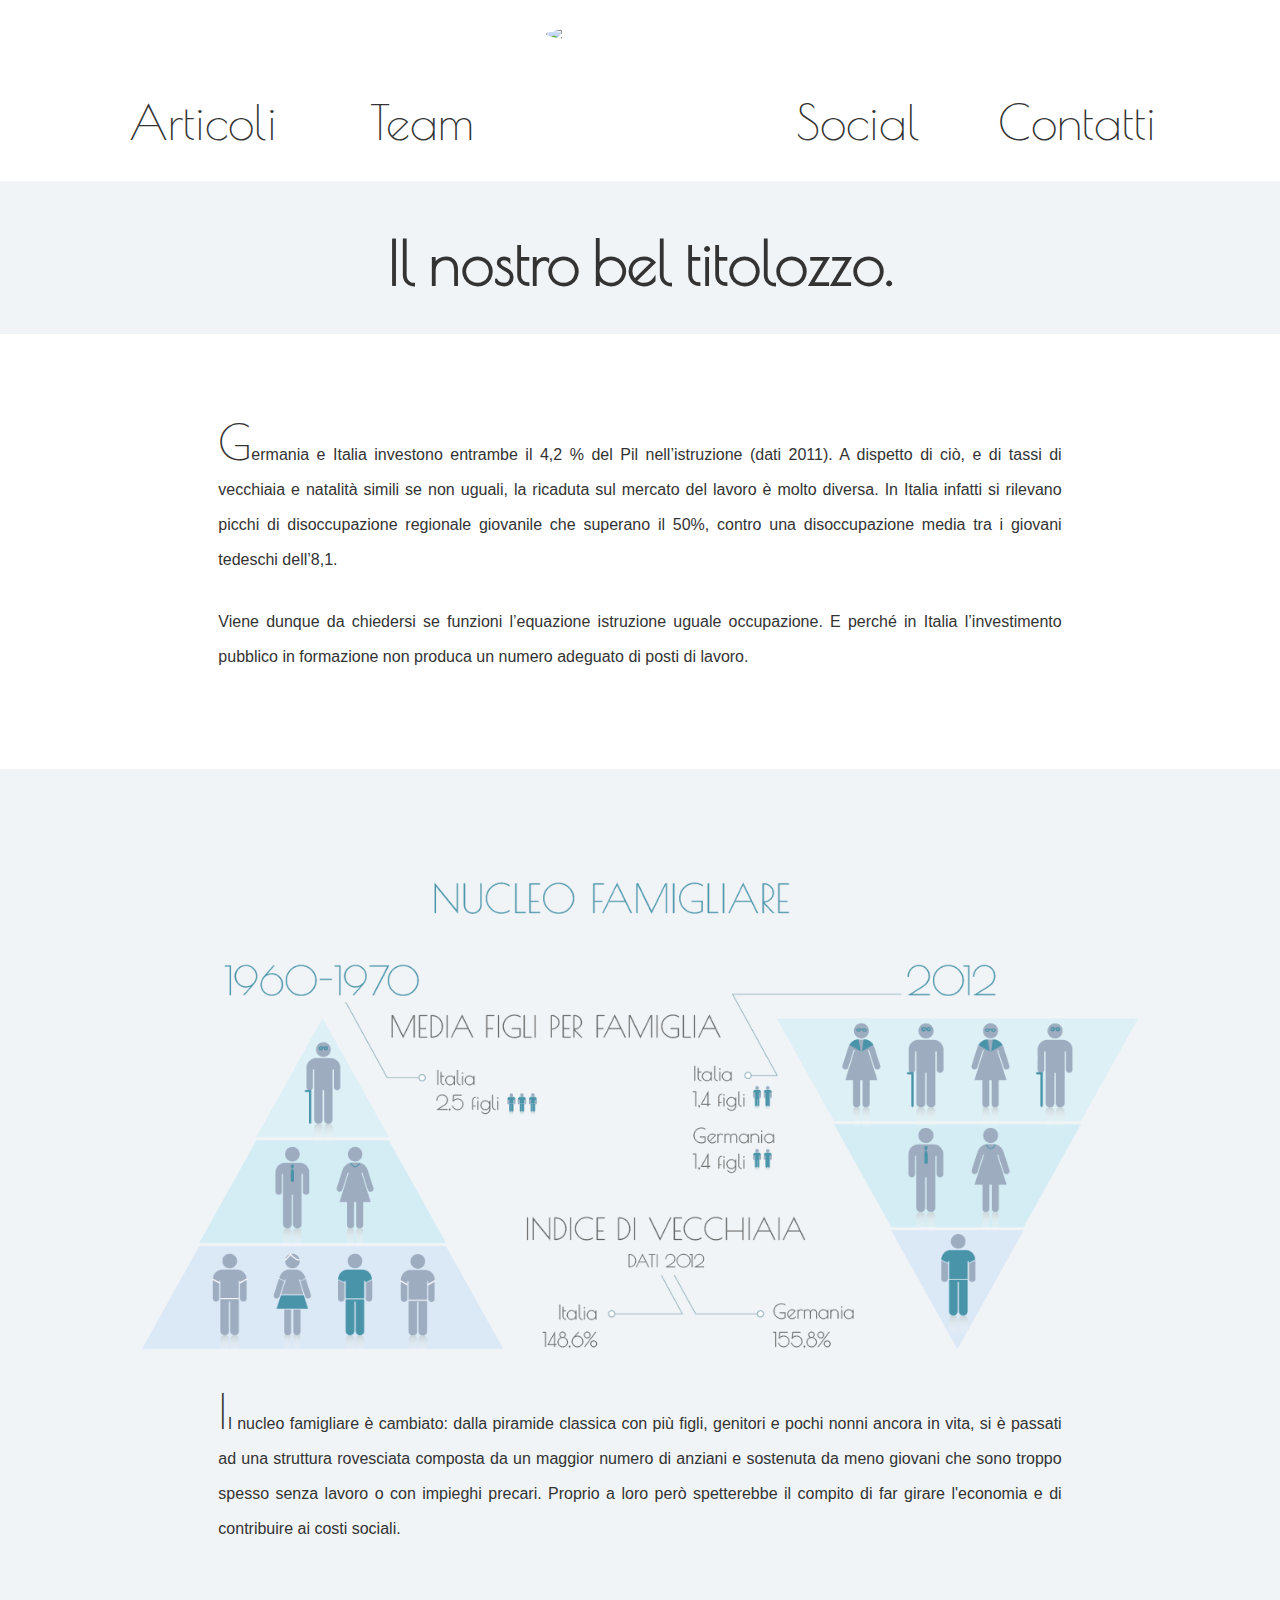
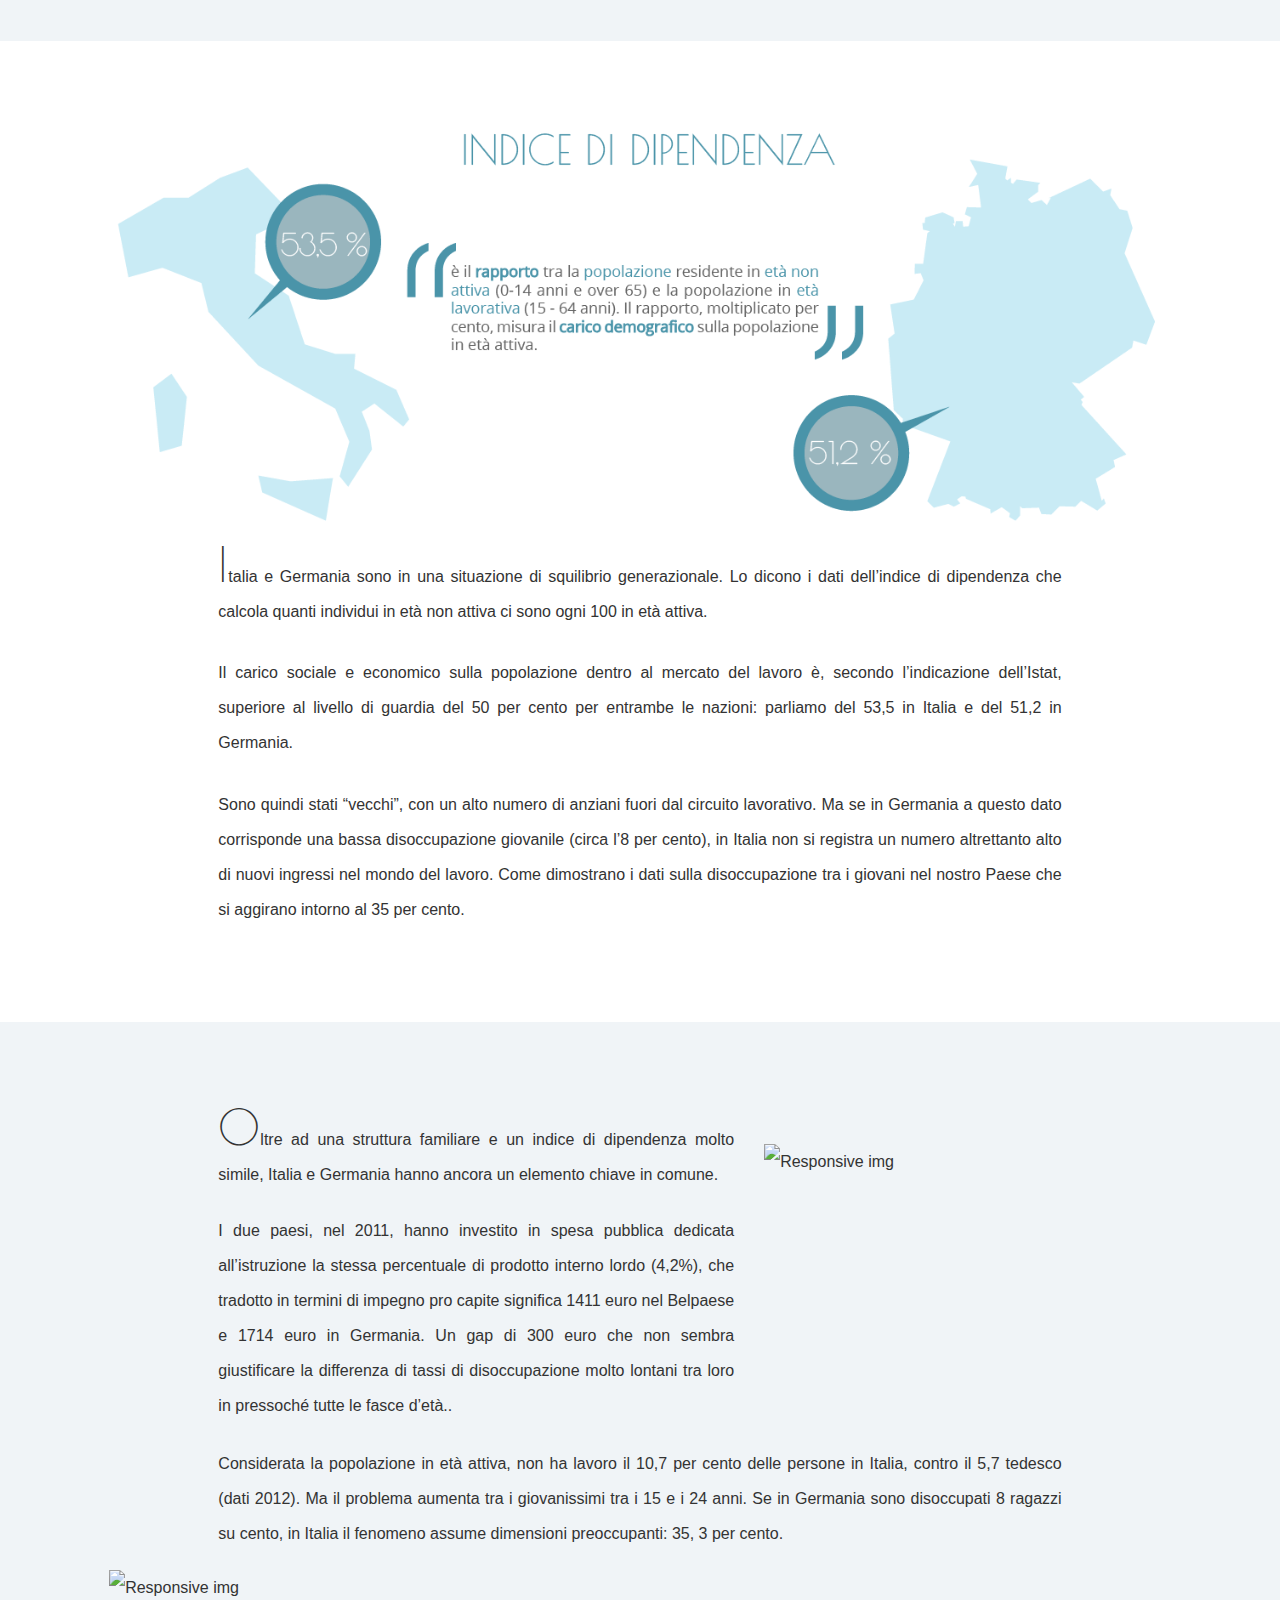
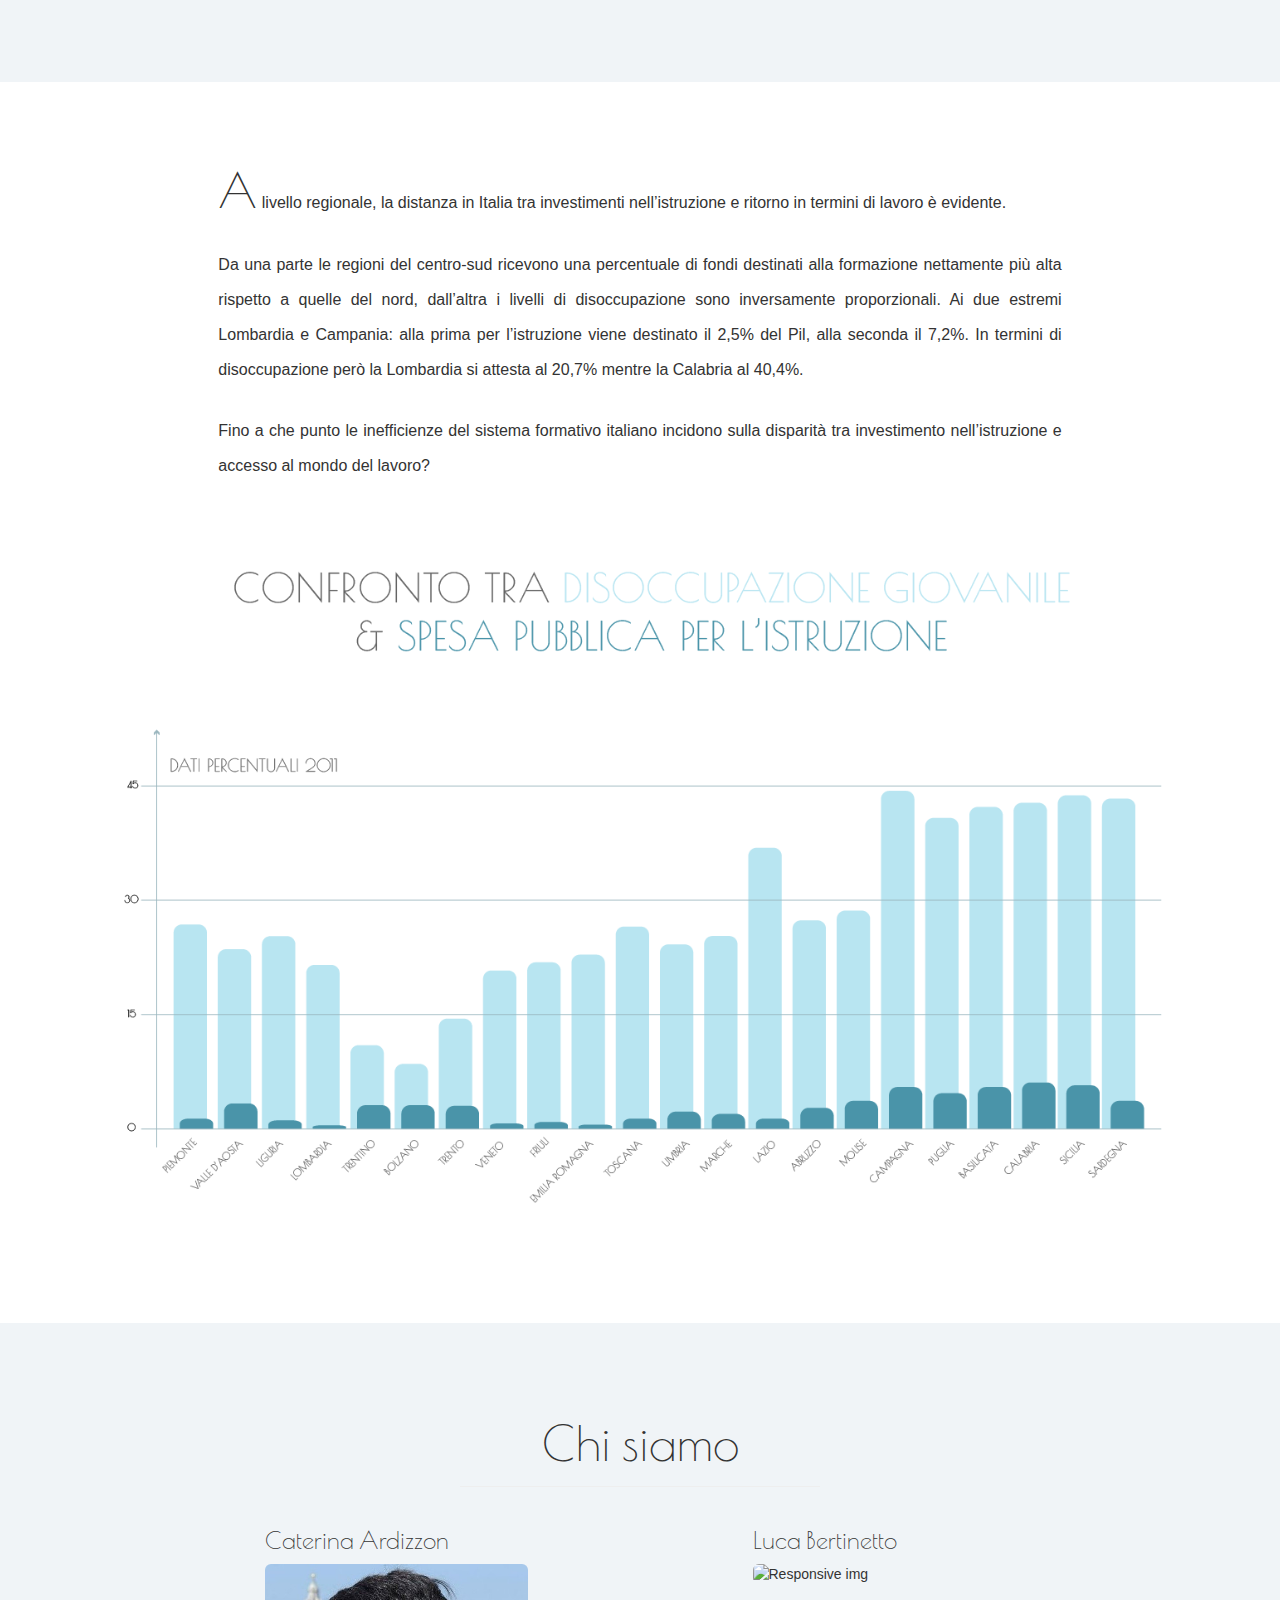
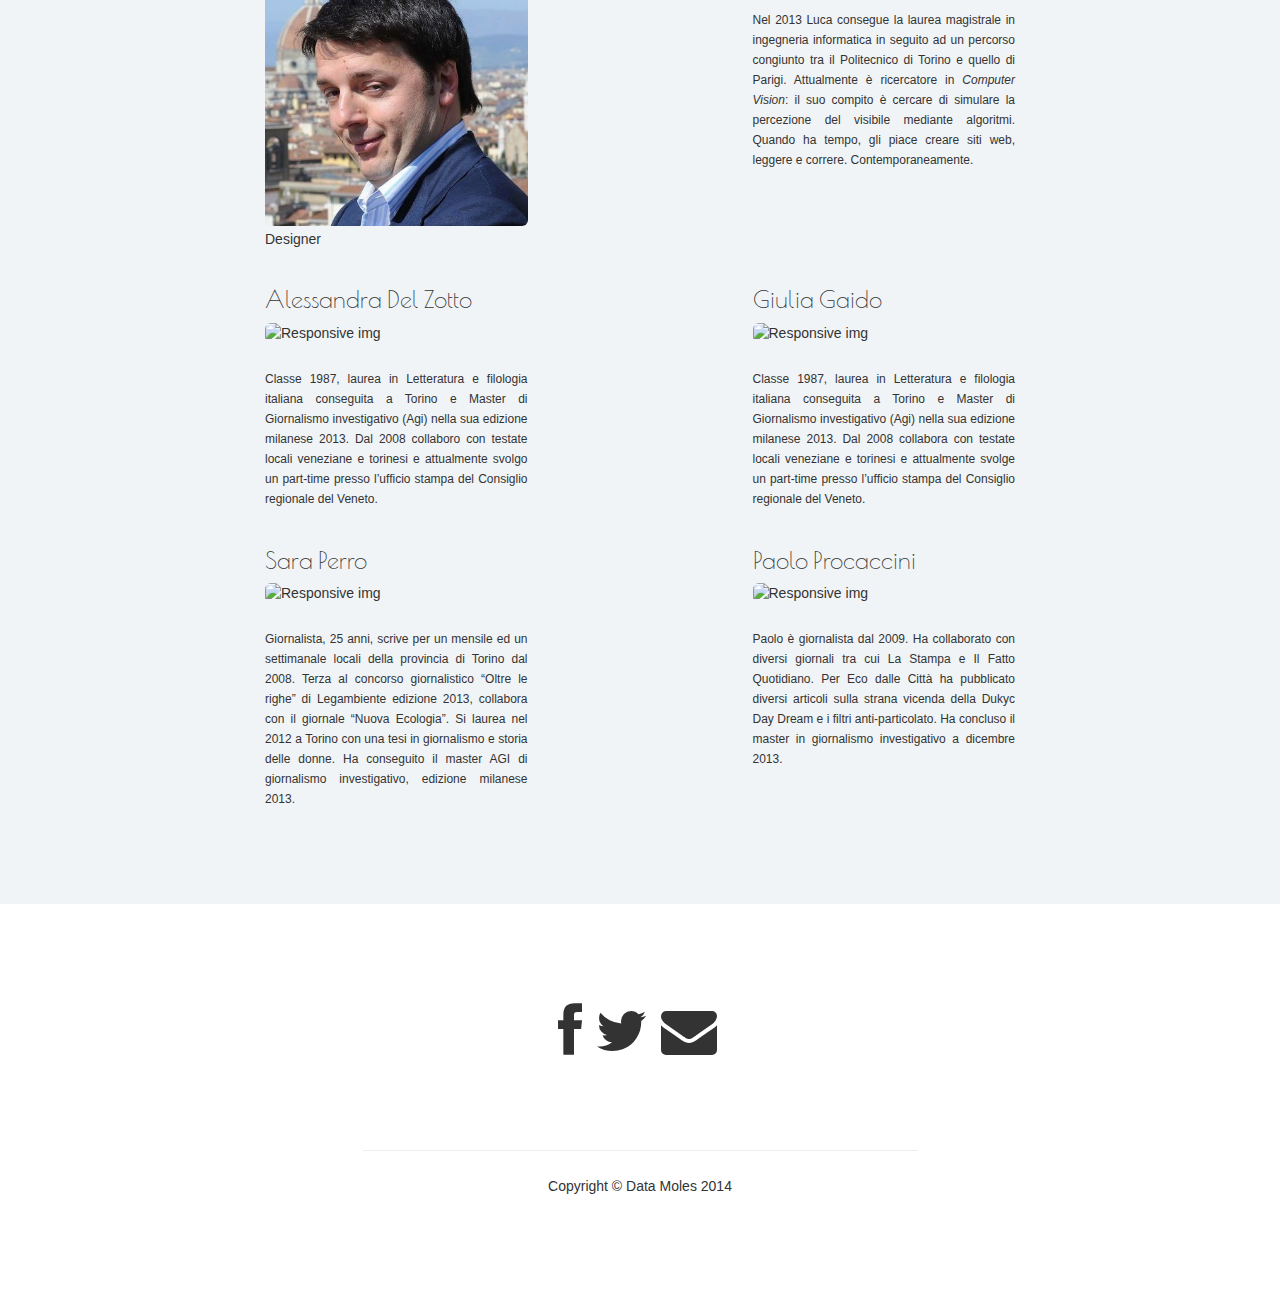
==== commit 7f7000e5: "draft" ====
--- a/public/index.html
+++ b/public/index.html
@@ -21,7 +21,7 @@
 
     <div class="row" id="central-menu">
       <div class="central-menu-item col-md-2 col-md-offset-1">
-        <a href="#uno"><h2>Articoli</h2></a>
+        <a href="#zero"><h2>Articoli</h2></a>
       </div>
       <div class="central-menu-item col-md-2">
         <a href="#team"><h2>Team</h2></a>
@@ -37,38 +37,87 @@
 
 
 
-    <div id="zero">
+    <div id="titolo_articolo" class="fascia">
+        <div><h1>Il nostro bel titolozzo.</h1></div>
+    </div>
+
+    <div id="zero" class="fascia">
         <div class="row">
           <div class="col-md-8 col-md-offset-2">
-          <p><span class='miniature'>G</span>ermania e Italia investono il 4,2 % del loro Pil nell’istruzione. A dispetto di ciò, e di tassi di vecchiaia e natalità molto simili se non uguali, la ricaduta sul mercato del lavoro è molto diversa. Viene dunque da chiedersi se abbia ancora senso o meno dare valore all’equazione: istruzione uguale occupazione.</p>
-          </div>
-        </div>
-    </div>
-
-    <div id="uno">
+          <p><span class='miniature'>G</span>ermania e Italia investono entrambe il 4,2 % del Pil nell’istruzione (dati 2011). A dispetto di ciò, e di tassi di vecchiaia e natalità simili se non uguali, la ricaduta sul mercato del lavoro è molto diversa. In Italia infatti si rilevano picchi di disoccupazione regionale giovanile che superano il 50%, contro una disoccupazione media tra i giovani tedeschi dell’8,1.</p>
+          <p>Viene dunque da chiedersi se funzioni l’equazione istruzione uguale occupazione. E perché in Italia l’investimento pubblico in formazione non produca un numero adeguato di posti di lavoro. </p>
+          </div>
+        </div>
+    </div>
+
+    <div id="uno" class="fascia">
+        <div class="row">
+          <div class="col-md-10 col-md-offset-1">
+            <img src="img/piramidi_notesto.png" class="img-responsive" alt="Responsive img">
+          </div>
+        </div>
         <div class="row">
           <div class="col-md-8 col-md-offset-2">
-          <p>In Italia si fanno meno figli. Passati gli anni Sessanta e Settanta, quando in media nascevano 2 bambini a famiglia al nord e centro e circa 3 al sud, l'indice di fecondità è andato assottigliandosi. Nel 2003 la media delle nascite era di 1,3 figli per famiglia. Nel 2012 di 1,4. Un lieve aumento spiegato dal maggior numero di stranieri che alzano il trend nazionale.</p>
-          <p>Dati identici a quelli della Germania che ha visto una media di poco meno di un figlio e mezzo nel 2003 e di 1,4 nel 2012. Il nucleo famigliare è cambiato: dalla piramide classica con più figli, genitori e pochi nonni ancora in vita, si è passati ad una struttura rovesciata composta da più anziani e sostenuta dai pochi giovani. Ai quali spetta il compito di far girare l'economia. Troppo spesso però senza lavoro o con impieghi precari.</p>
-          <p>Italia e Germania sono anche i due Stati in Europa con il più alto indice di anzianità, ovvero il rapporto percentuale tra la popolazione in età anziana (65 anni e più) e quella in età giovanile (meno di 15 anni). Lo stivale ha un indice del 148,6%, mentre lo Stato tedesco del 155,8. Di tre volte maggiore rispetto all’Irlanda, la più giovane tra le nazioni europee, con un indice di anzianità del 55%.</p>
-          <p>E a questo si aggiunge l’alto indice di dipendenza.</p>
-          </div>
-        </div>
-    </div>
-
-    <!-- /Intro -->
-    <div id="due">
+            <p><span class="miniature">I</span>l nucleo famigliare è cambiato: dalla piramide classica con più figli, genitori e pochi nonni ancora in vita, si è passati ad una struttura rovesciata composta da un maggior numero di anziani e sostenuta da meno giovani che sono troppo spesso senza lavoro o con impieghi precari. 
+            Proprio a loro però spetterebbe il compito di far girare l'economia e di contribuire ai costi sociali.</p>
+          </div>
+        </div>        
+    </div>
+
+    <div id="due" class="fascia">
+        <div class="row">
+          <div class="col-md-10 col-md-offset-1">
+            <img src="img/indice_dipendenza.png" class="img-responsive ger_ita" alt="Responsive img">
+          </div>
+        </div>
         <div class="row">
           <div class="col-md-8 col-md-offset-2">
-          <p><span class='miniature'>O</span>ltre ad una struttura familiare e un indice di dipendenza molto simile, Italia e Germania hanno ancora un elemento chiave in comune.</p>
-          <p>I due paesi, nel 2011, hanno investito in spesa pubblica dedicata all’istruzione la stessa percentuale di prodotto interno lordo (4,2%), che tradotto in termini di impegno procapite significa 1411 euro nel Belpaese e 1714 euro in Germania. Un gap di 300 euro che non giustifica certo la differenza di tassi di disoccupazione molto lontani tra loro in pressoché tutte le fasce d’età.</p>
-          <p>Considerata la popolazione in età attiva, non ha lavoro il 10,7 per cento delle persone in Italia, contro il 5,7 tedesco (dati 2012). Ma il problema aumenta tra i giovanissimi tra i 15 e i 24 anni: se in Germania sono disoccupati 8 ragazzi su cento, in Italia il fenomeno assume dimensioni al limite della sopportazione: 35,3 per cento.</p>
-          </div>
-        </div>
-    </div>
-
-    <div id="multi_plot" class="container col-md-offset-1">
-    </div>
+            <p><span class="miniature">I</span>talia e Germania sono in una situazione di squilibrio generazionale. Lo dicono i dati dell’indice di dipendenza che calcola quanti individui in età non attiva ci sono ogni 100 in età attiva.</p>
+            <p>Il carico sociale e economico sulla popolazione dentro al mercato del lavoro è, secondo l’indicazione dell’Istat, superiore al livello di guardia del 50 per cento per entrambe le nazioni: parliamo del 53,5 in Italia e del 51,2 in Germania.</p>
+            <p>Sono quindi stati “vecchi”, con un alto numero di anziani fuori dal circuito lavorativo. 
+            Ma se in Germania a questo dato corrisponde una bassa disoccupazione giovanile (circa l’8 per cento), in Italia non si registra un numero altrettanto alto di nuovi ingressi nel mondo del lavoro. Come dimostrano i dati sulla disoccupazione tra i giovani nel nostro Paese che si aggirano intorno al 35 per cento.</p>  
+          </div>
+        </div>        
+    </div>
+
+    <div id="tre" class="fascia">
+      <div class="row">
+        <div class="col-md-5 col-md-offset-2">
+          <p><span class="miniature">O</span>ltre ad una struttura familiare e un indice di dipendenza molto simile, Italia e Germania hanno ancora un elemento chiave in comune.</p>
+          <p>I due paesi, nel 2011, hanno investito in spesa pubblica dedicata all’istruzione la stessa percentuale di prodotto interno lordo (4,2%), che tradotto in termini di impegno pro capite significa 1411 euro nel Belpaese e 1714 euro in Germania. Un gap di 300 euro che non sembra giustificare la differenza di tassi di disoccupazione molto lontani tra loro in pressoché tutte le fasce d’età..</p>
+        </div>
+        <div class="col-md-3">
+            <img src="img/istruzione_cappello.png" class="img-responsive img-side" alt="Responsive img">
+        </div>
+      </div>
+      <div class="row">
+        <div class="col-md-8 col-md-offset-2">  
+        <p>Considerata la popolazione in età attiva, non ha lavoro il 10,7 per cento delle persone in Italia, contro il 5,7 tedesco (dati 2012). Ma il problema aumenta tra i giovanissimi tra i 15 e i 24 anni. Se in Germania sono disoccupati 8 ragazzi su cento, in Italia il fenomeno assume dimensioni preoccupanti: 35, 3 per cento.</p>
+        </div>
+      </div>      
+      <div class="row">
+        <div class="col-md-10 col-md-offset-1">
+          <img src="img/investimenti_vs_disoccupazione.png" class="img-responsive" alt="Responsive img">
+        </div>
+      </div>
+    </div>
+
+    <div id="quattro" class="fascia">
+      <div class="row">
+        <div class="col-md-8 col-md-offset-2">
+        <p><span class="miniature">A</span> livello regionale, la distanza in Italia tra investimenti nell’istruzione e ritorno in termini di lavoro è evidente.</p>
+        <p>Da una parte le regioni del centro-sud ricevono una percentuale di fondi destinati alla formazione nettamente più alta rispetto a quelle del nord, dall’altra i livelli di disoccupazione sono inversamente proporzionali. Ai due estremi Lombardia e Campania: alla prima per l’istruzione viene destinato il 2,5% del Pil, alla seconda il 7,2%. In termini di disoccupazione però la Lombardia si attesta al 20,7% mentre la Calabria al 40,4%.</p>
+        <p>Fino a che punto le inefficienze del sistema formativo italiano incidono sulla disparità tra investimento nell’istruzione e accesso al mondo del lavoro?</p>
+        </div>    
+      </div>
+      <div class="row">
+        <div class="col-md-10 col-md-offset-1">
+          <img src="img/istogrammi.png" class="img-responsive" alt="Responsive img">
+        </div>
+      </div>      
+    </div>
+
+    <!-- FINE ARTICOLO -->
 
     <div id="team" class="services">
       <div class="container">
@@ -91,7 +140,7 @@
             <div class="service-item">
               <h3>Luca Bertinetto</h3>
               <img src="img/bertinetto.jpg" class="img-responsive img-rounded" alt="Responsive img">
-              <p>Sviluppatore</p>
+              <p class="shortbio">Nel 2013 Luca consegue la laurea magistrale in ingegneria informatica in seguito ad un percorso congiunto tra il Politecnico di Torino e quello di Parigi. Attualmente è ricercatore in <i>Computer Vision</i>: il suo compito è cercare di simulare la percezione del visibile mediante algoritmi. Quando ha tempo, gli piace creare siti web, leggere e correre. Contemporaneamente.</p>
               <!-- <p><i class="fa fa-twitter"></i><a href="https://twitter.com/KimJongNumberUn"> @KimJongNumberUn</a></p>         -->
             </div>
           </div>          
@@ -107,8 +156,8 @@
             <div class="col-md-3 col-md-offset-2">
               <div class="service-item">
                 <h3>Giulia Gaido</h3>
-                <img src="img/delzotto.jpg" class="img-responsive img-rounded" alt="Responsive img">
-                <p class="shortbio">Classe 1987, laurea in Letteratura e filologia italiana conseguita a Torino e Master di Giornalismo investigativo (Agi) nella sua edizione milanese 2013. Dal 2008 collaboro con testate locali veneziane e torinesi e attualmente svolgo un part-time presso l’ufficio stampa del Consiglio regionale del Veneto.</p>
+                <img src="img/giulia.jpg" class="img-responsive img-rounded" alt="Responsive img">
+                <p class="shortbio">Classe 1987, laurea in Letteratura e filologia italiana conseguita a Torino e Master di Giornalismo investigativo (Agi) nella sua edizione milanese 2013. Dal 2008 collabora con testate locali veneziane e torinesi e attualmente svolge un part-time presso l’ufficio stampa del Consiglio regionale del Veneto.</p>
               </div>
             </div>      
           </div>        
@@ -117,14 +166,13 @@
               <div class="service-item">
                 <h3>Sara Perro</h3>
                 <img src="img/perro.jpg" class="img-responsive img-rounded" alt="Responsive img">
-                <p class="shortbio">Giornalista, 25 anni, nasce in una piccola località della Provincia di Torino. Inizia a scrivere a 18 anni per un mensile ed un settimanale locali con cui collabora tuttora. Terza al concorso giornalistico “Oltre le righe” di Legambiente edizione 2013, collabora con il giornale “Nuova Ecologia”. Si laurea nel 2012 con una tesi in giornalismo e storia delle donne e di genere. Ha conseguito il master AGI di giornalismo investigativo.</p>
-                <!-- <i class="fa fa-twitter"></i><a href="https://twitter.com/RazziAmari"> @RazziAmari</a>  -->
+                <p class="shortbio">Giornalista, 25 anni, scrive per un mensile ed un settimanale locali della provincia di Torino dal 2008. Terza al concorso giornalistico “Oltre le righe” di Legambiente edizione 2013, collabora con il giornale “Nuova Ecologia”. Si laurea nel 2012 a Torino con una tesi in giornalismo e storia delle donne. Ha conseguito il master AGI di giornalismo investigativo, edizione milanese 2013.</p>
               </div>
             </div>              
             <div class="col-md-3 col-md-offset-2">
               <div class="service-item">
                 <h3>Paolo Procaccini</h3>
-                <img src="img/procaccini.jpg" class="img-responsive img-rounded" alt="Responsive img">
+                <img src="img/paolo.jpg" class="img-responsive img-rounded" alt="Responsive img">
                 <p class="shortbio">Paolo è giornalista dal 2009. Ha collaborato con diversi giornali tra cui La Stampa e Il Fatto Quotidiano. Per Eco dalle Città ha pubblicato diversi articoli sulla strana vicenda della Dukyc Day Dream e i filtri anti-particolato. Ha concluso il master in giornalismo investigativo a dicembre 2013.</p>
                 <!-- <p><i class="fa fa-globe"></i><a href="http://www.peppapig.com"> www.peppapig.com</a></p>               -->
               </div>
--- a/public/css/stylish-portfolio.css
+++ b/public/css/stylish-portfolio.css
@@ -1,12 +1,27 @@
 /* Global Styles */
 
 @import url("http://fonts.googleapis.com/css?family=Poiret+One|Open+Sans");
-/*@import url("http://fonts.googleapis.com/css?family=Medula+One");*/
 
 html,
 body {
   height: 100%;
   width: 100%;
+  margin: auto;
+  position: relative;
+  /*width: 960px;  */
+}
+
+p {
+padding-top: 1%;
+padding-bottom: 1%;
+}
+
+h1 {
+  font-family: 'Poiret One', cursive;
+  font-weight: bold;
+  line-height: 46px;
+  font-size: 60px;
+  color: #333333;
 }
 
 h2 {
@@ -14,6 +29,24 @@
   font-weight: normal;
   line-height: 46px;
   font-size: 48px;
+  color: #333333;
+}
+
+h3 {
+ font-family: 'Poiret One', cursive;
+  font-weight: normal;
+  /*line-height: 46px;*/
+  /*font-size: 48px;*/
+  color: #333333;
+}
+
+.miniature {
+    font-family: 'Poiret One', cursive;
+    font-weight: normal;
+    line-height: 46px;
+    font-size: 48px;
+    color: #333333;
+
 }
 
 #central-menu {
@@ -60,35 +93,93 @@
   font-weight: 700;
 }
 
-#about {
+#titolo_articolo {
+padding-top: 3%;
+padding-bottom: 3%;
+background-color: #f0f4f7;
+text-align: center;
+}
+
+.fascia {
 padding-top: 6%;
 padding-bottom: 6%;
-background-color: #88989f;
-}
-
-#uno {
-padding-top: 6%;
-padding-bottom: 6%;
-background-color: #f0f4f7;
 font-family: 'Open-Sans', sans-serif;
-font-size: 19px;
+font-size: 16px;
 text-align: justify;
 /*letter-spacing: 0.9px;*/
-line-height: 45px;
-
-
-}
-
-#due {
-padding-top: 6%;
-padding-bottom: 6%;
+line-height: 35px;
+}
+
+.img-side {
+padding-top: 15%;
+}
+
+#uno, #tre {
+background-color: #f0f4f7;
+}
+
+
+#zero, #due, #quattro{
 background-color: white;
 }
 
 
-
-
-
+/***** TEAM *************/
+#team {
+  background: #f0f4f7;
+  color: #333333;
+  padding-top: 6%;
+  padding-bottom: 6%
+
+}
+
+.shortbio{
+  font-family: 'Open-Sans', sans-serif;
+  font-size: 12px;
+  line-height: 20px;
+  text-align: justify;
+  padding-top: 10%;
+}
+
+.service-item {
+  margin-bottom: 15px;
+}
+
+i.service-icon {
+  border: 3px solid #ffffff;
+  border-radius: 50%;
+  display: inline-block;
+  font-size: 56px;
+  width: 140px;
+  height: 140px;
+  line-height: 136px;
+  vertical-align: middle; 
+  text-align: center;
+}
+
+footer {
+  padding: 100px 0;
+  background-color: white;
+}
+
+
+/***** D3 Related *******/
+
+.axis path,
+.axis line {
+  fill: none;
+  stroke: #000;
+  shape-rendering: crispEdges;
+}
+
+form {
+  position: absolute;
+  right: 10px;
+  top: 10px;
+}
+
+
+/* ********************************************************************** */
 /* Side Menu */
 
 #sidebar-wrapper {
@@ -200,27 +291,7 @@
 
 /* Services */
 
-.services {
-  background: #202020;
-  padding: 50px 0;
-  color: #ffffff;
-}
-
-.service-item {
-  margin-bottom: 15px;
-}
-
-i.service-icon {
-  border: 3px solid #ffffff;
-  border-radius: 50%;
-  display: inline-block;
-  font-size: 56px;
-  width: 140px;
-  height: 140px;
-  line-height: 136px;
-  vertical-align: middle; 
-  text-align: center;
-}
+
 
 /* Callout */
 
@@ -283,11 +354,6 @@
         border: none;
 }
 
-/* Footer */
-
-footer {
-  padding: 100px 0;
-}
 
 .top-scroll {
   margin-top: 50px;
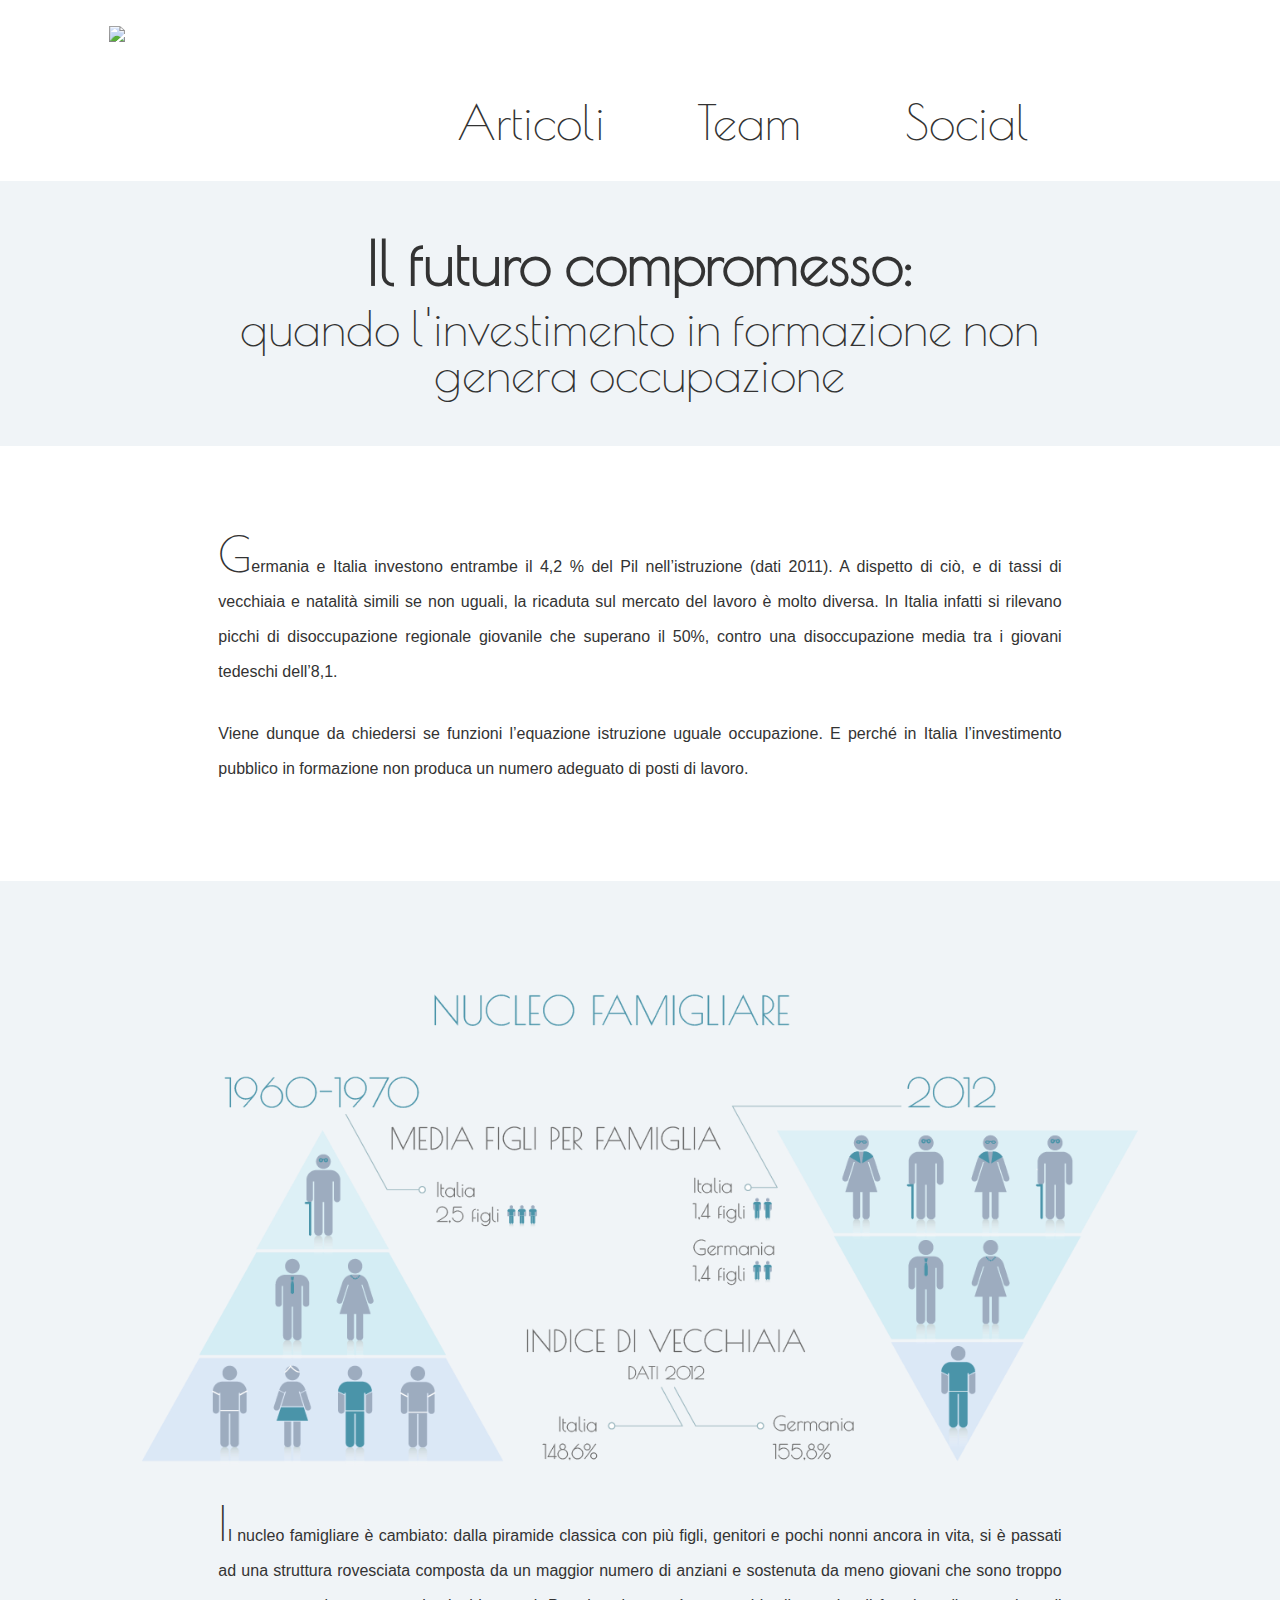
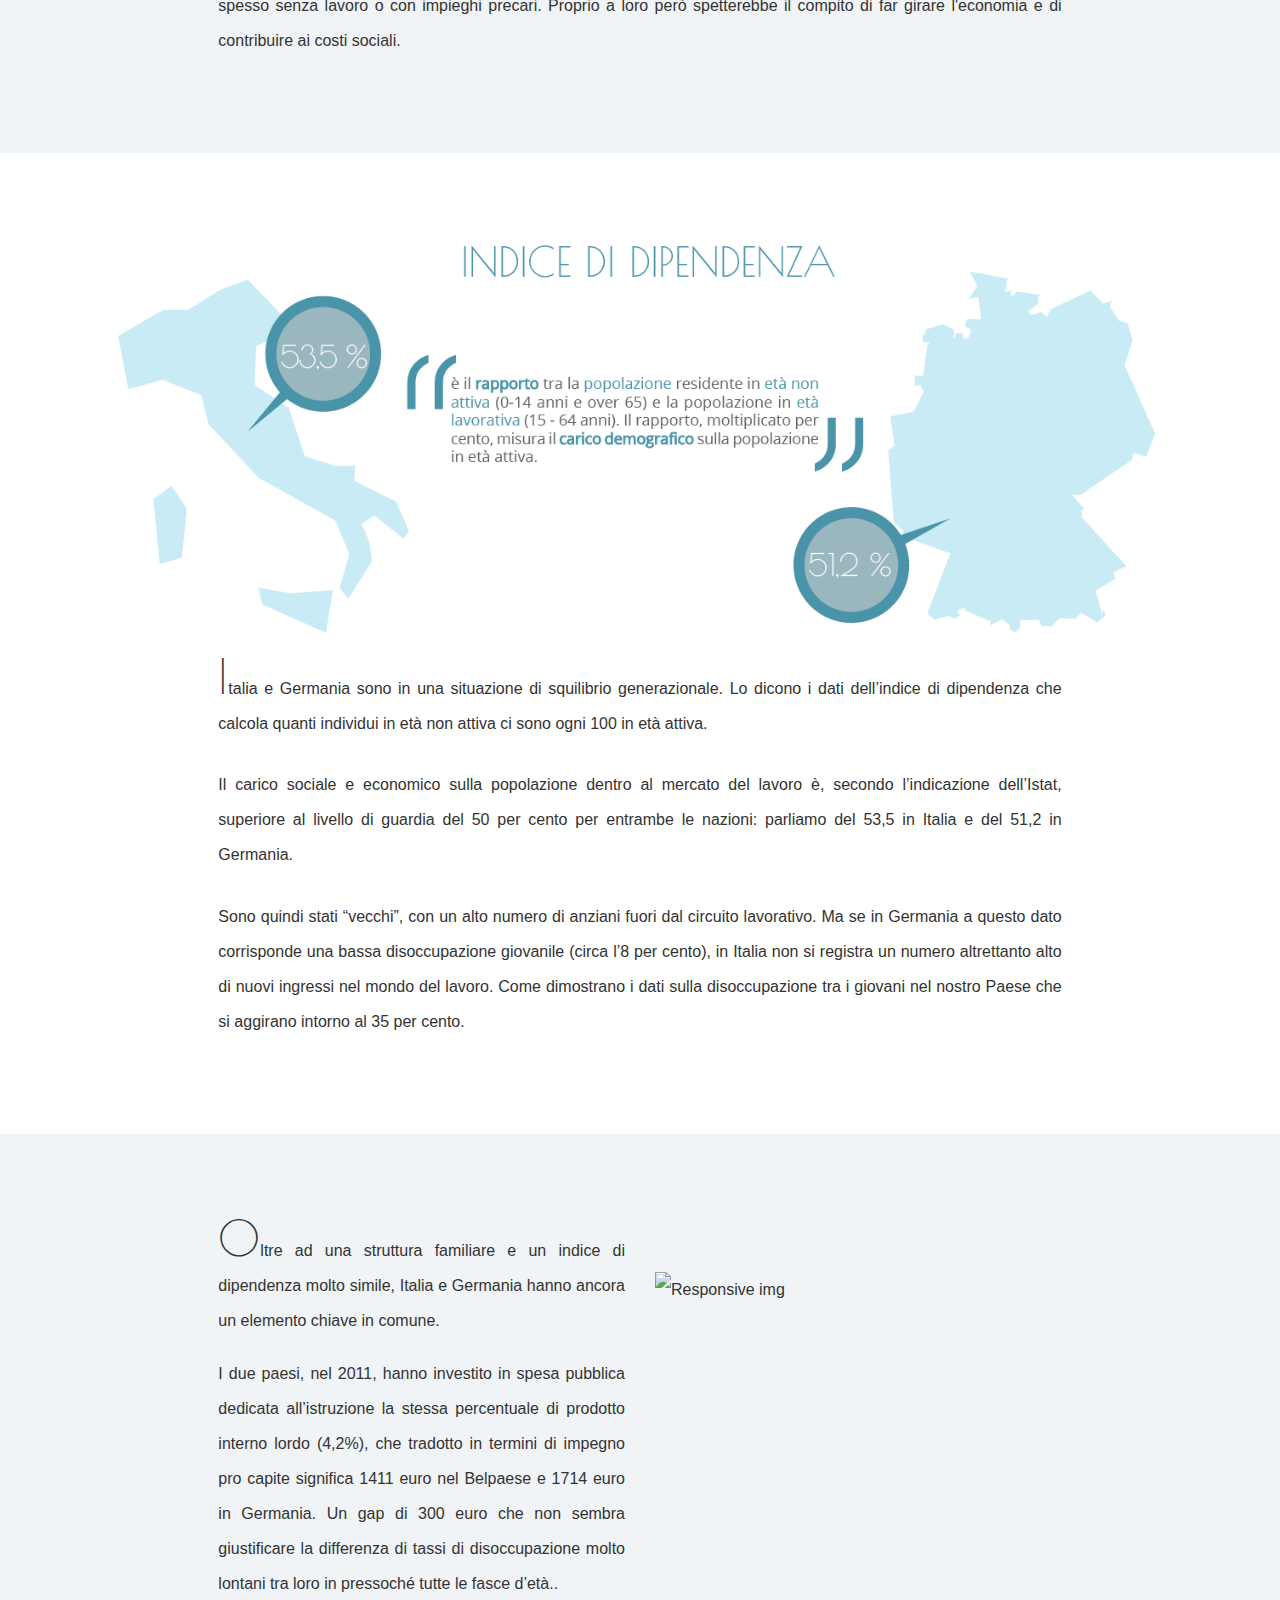
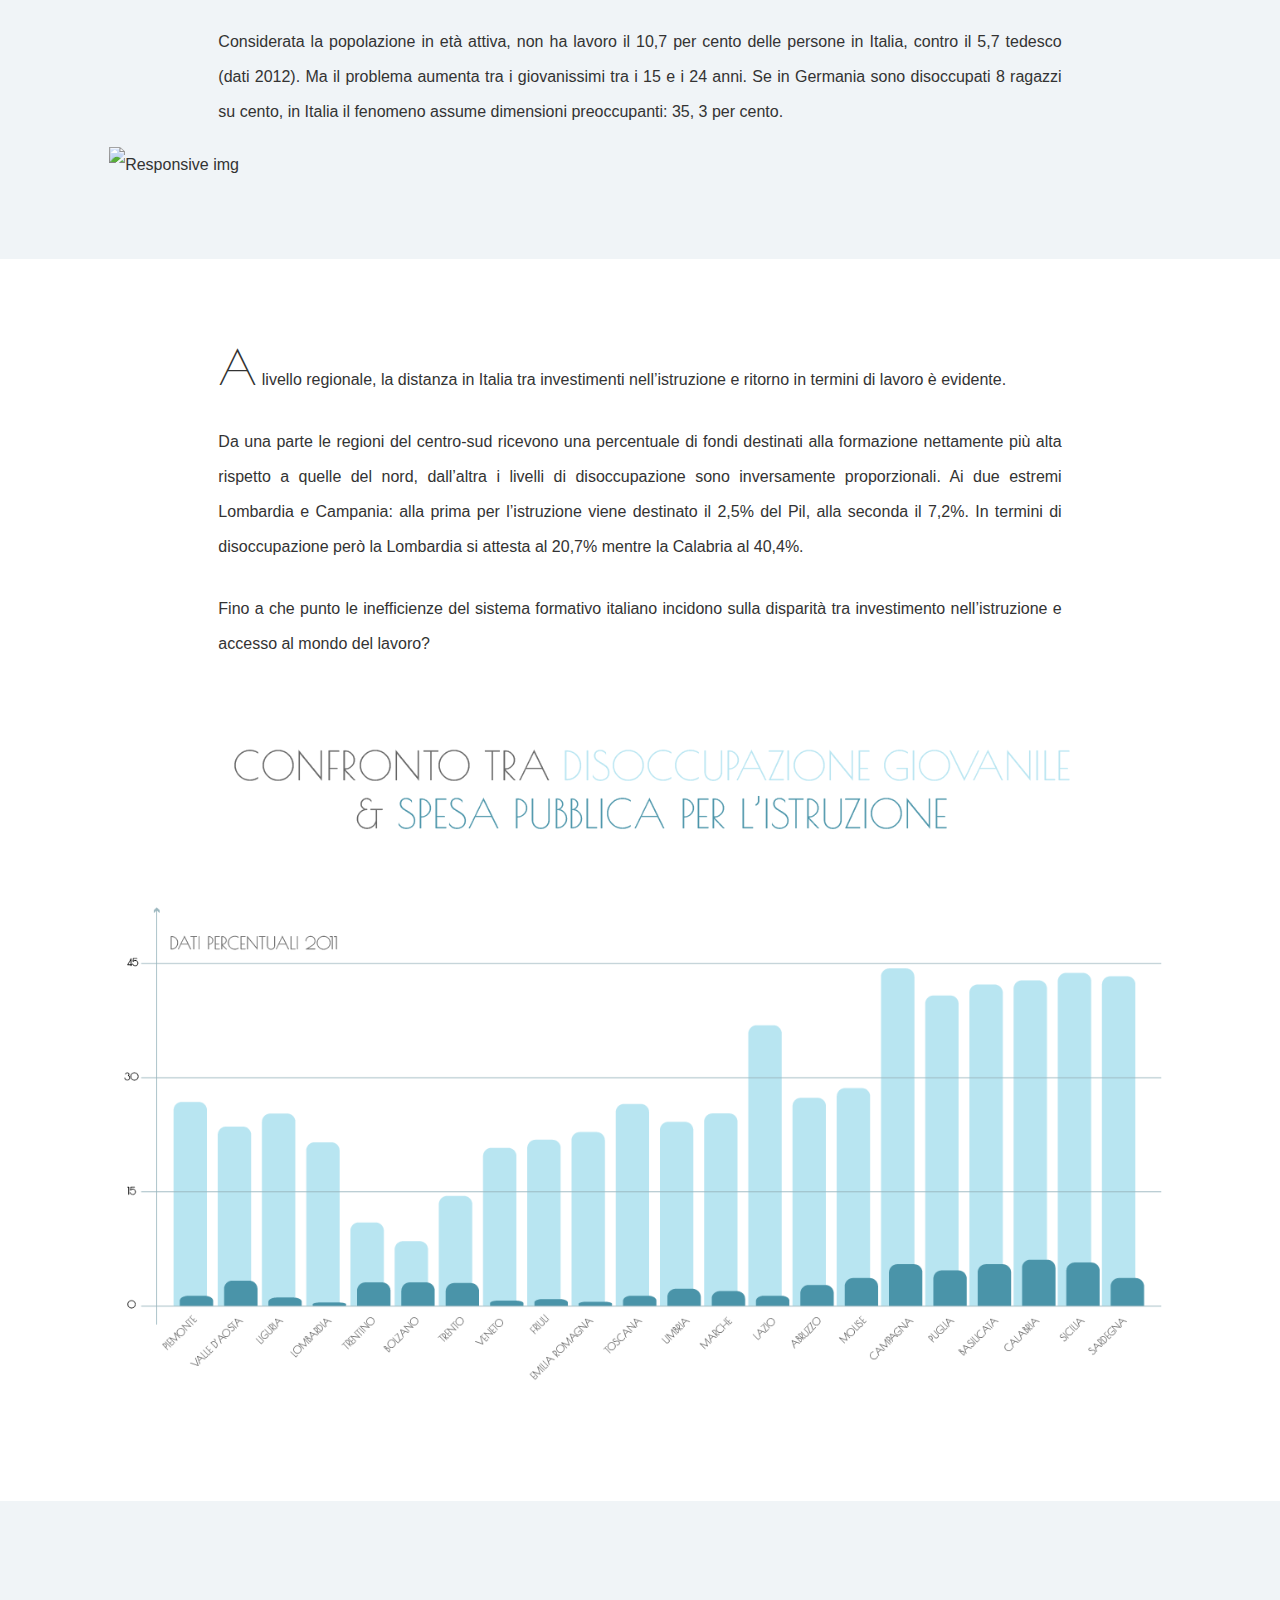
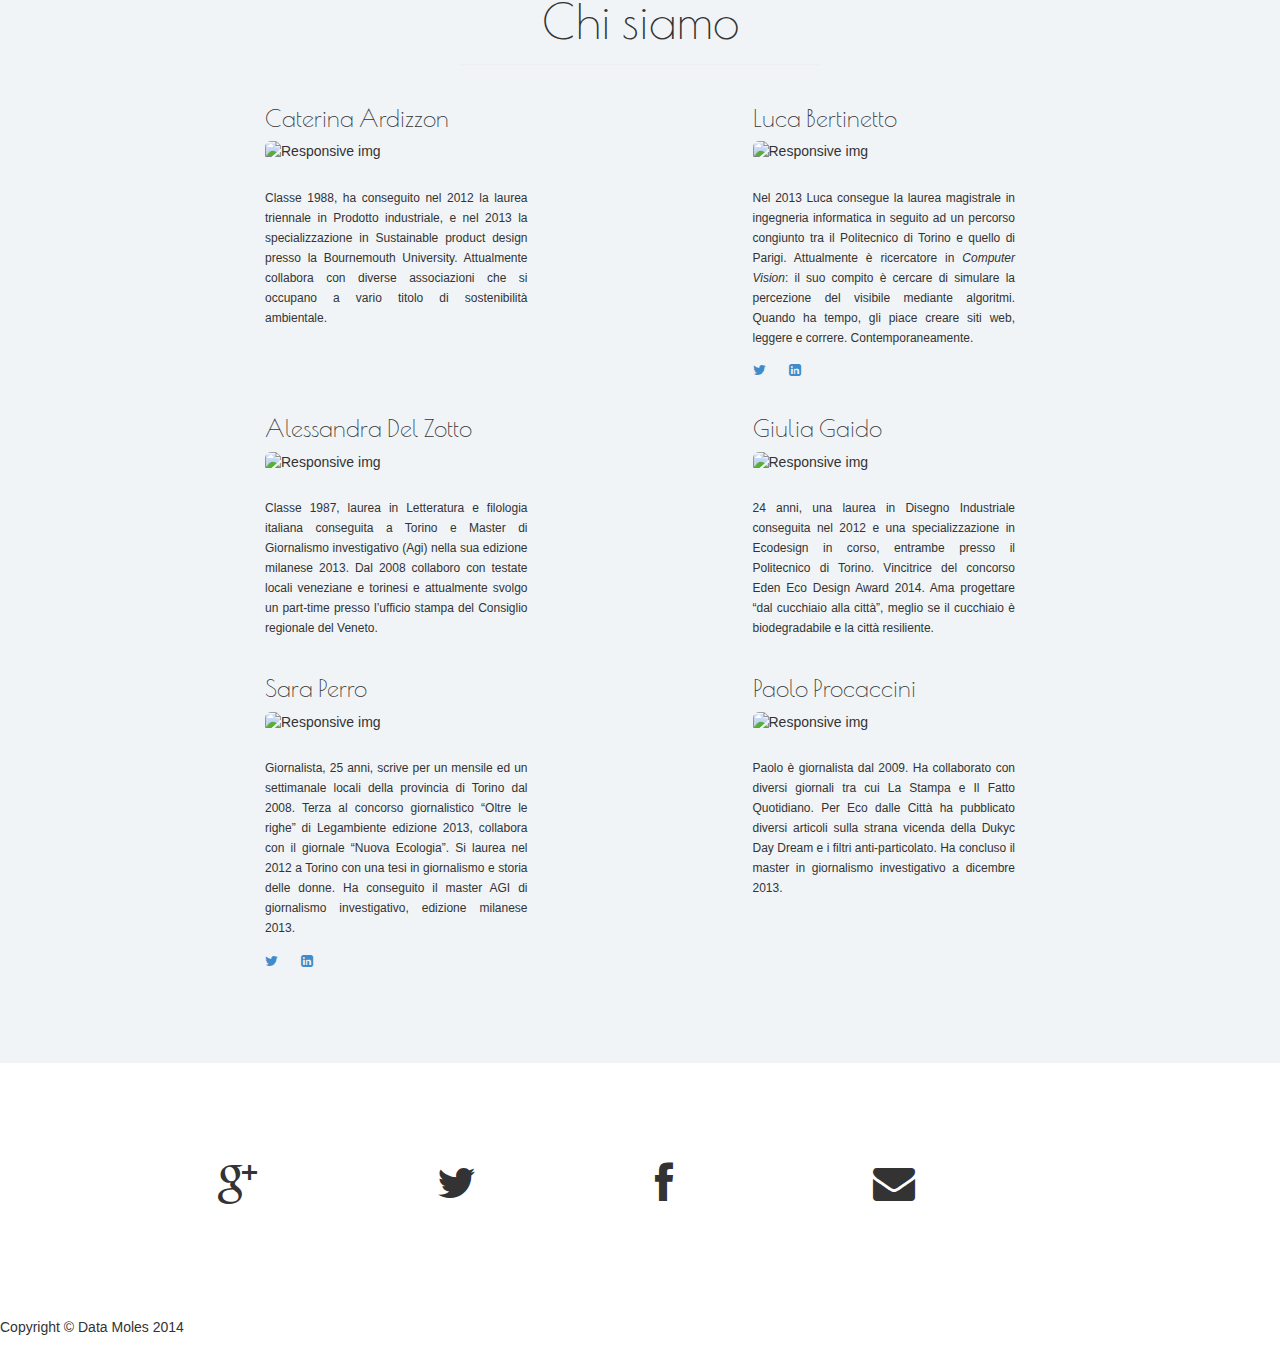
==== commit 7542618b: "try_fb_share" ====
--- a/public/index.html
+++ b/public/index.html
@@ -3,7 +3,10 @@
   <head>
     <meta charset="utf-8">
     <meta name="viewport" content="width=device-width, initial-scale=1.0">
-    <meta name="description" content="">
+    <meta property="og:url" content="http://www.datamol.es"/>
+    <meta property="og:title" content="Data Moles"/>
+    <meta property="og:image" content="http://www.datamol.es/img/logo-02.png"/>    
+    <meta name="description" content="Blog di Data Journalism">
     <meta name="author" content="">
 
     <title>Data Moles</title>
@@ -19,31 +22,45 @@
 
   <body>
 
+  <!-- FB SDK root   -->
+  <div id="fb-root">  
+  </div>
+  <script>(function(d, s, id) {
+    var js, fjs = d.getElementsByTagName(s)[0];
+    if (d.getElementById(id)) return;
+    js = d.createElement(s); js.id = id;
+    js.src = "//connect.facebook.net/it_IT/all.js#xfbml=1";
+    fjs.parentNode.insertBefore(js, fjs);
+  }(document, 'script', 'facebook-jssdk'));</script>    
+  <!--  -->
     <div class="row" id="central-menu">
-      <div class="central-menu-item col-md-2 col-md-offset-1">
+      <div class="col-md-3 col-md-offset-1 col-xs-6 col-xs-offset-3" id="central-menu-logo">
+        <img src="img/logo-02.png" class="img-responsive">
+      </div>      
+      <div class="central-menu-item col-md-2 col-md-offset-0 col-md-offset-1 col-xs-8 col-xs-offset-2">
         <a href="#zero"><h2>Articoli</h2></a>
       </div>
-      <div class="central-menu-item col-md-2">
+      <div class="central-menu-item col-md-2 col-md-offset-0 col-xs-8 col-xs-offset-2 ">
         <a href="#team"><h2>Team</h2></a>
       </div>
-      <div class="col-md-2" id="central-menu-logo">
-        <img src="img/logo-02.png" class="img-responsive img-circle">
-      </div>
-      <div class="central-menu-item col-md-2">
+      <div class="central-menu-item col-md-2 col-md-offset-0 col-xs-8 col-xs-offset-2">
         <a href="#social"><h2>Social</h2></a>
       </div>
-      <div class="central-menu-item col-md-2"><h2>Contatti</h2></div>
-    </div>
-
-
-
-    <div id="titolo_articolo" class="fascia">
-        <div><h1>Il nostro bel titolozzo.</h1></div>
+    </div>
+
+
+
+    <div id="titolo_articolo" class="row fascia">
+      <div class="col-xs-8 col-xs-offset-2">
+        <div><h1>Il futuro compromesso:</h1></div>
+        <div><h2>quando l'investimento in formazione non genera occupazione</h2></div>
+        <div class="fb-share-button" data-href="www.datamol.es" data-type="button_count" og:title="ProvaProva"></div>  
+      </div>
     </div>
 
     <div id="zero" class="fascia">
         <div class="row">
-          <div class="col-md-8 col-md-offset-2">
+          <div class="col-md-8 col-md-offset-2 col-xs-10 col-xs-offset-1">
           <p><span class='miniature'>G</span>ermania e Italia investono entrambe il 4,2 % del Pil nell’istruzione (dati 2011). A dispetto di ciò, e di tassi di vecchiaia e natalità simili se non uguali, la ricaduta sul mercato del lavoro è molto diversa. In Italia infatti si rilevano picchi di disoccupazione regionale giovanile che superano il 50%, contro una disoccupazione media tra i giovani tedeschi dell’8,1.</p>
           <p>Viene dunque da chiedersi se funzioni l’equazione istruzione uguale occupazione. E perché in Italia l’investimento pubblico in formazione non produca un numero adeguato di posti di lavoro. </p>
           </div>
@@ -57,7 +74,7 @@
           </div>
         </div>
         <div class="row">
-          <div class="col-md-8 col-md-offset-2">
+          <div class="col-md-8 col-md-offset-2 col-xs-10 col-xs-offset-1">
             <p><span class="miniature">I</span>l nucleo famigliare è cambiato: dalla piramide classica con più figli, genitori e pochi nonni ancora in vita, si è passati ad una struttura rovesciata composta da un maggior numero di anziani e sostenuta da meno giovani che sono troppo spesso senza lavoro o con impieghi precari. 
             Proprio a loro però spetterebbe il compito di far girare l'economia e di contribuire ai costi sociali.</p>
           </div>
@@ -66,12 +83,12 @@
 
     <div id="due" class="fascia">
         <div class="row">
-          <div class="col-md-10 col-md-offset-1">
+          <div class="col-md-10 col-md-offset-1 col-xs-10 col-xs-offset-1">
             <img src="img/indice_dipendenza.png" class="img-responsive ger_ita" alt="Responsive img">
           </div>
         </div>
         <div class="row">
-          <div class="col-md-8 col-md-offset-2">
+          <div class="col-md-8 col-md-offset-2 col-xs-10 col-xs-offset-1">
             <p><span class="miniature">I</span>talia e Germania sono in una situazione di squilibrio generazionale. Lo dicono i dati dell’indice di dipendenza che calcola quanti individui in età non attiva ci sono ogni 100 in età attiva.</p>
             <p>Il carico sociale e economico sulla popolazione dentro al mercato del lavoro è, secondo l’indicazione dell’Istat, superiore al livello di guardia del 50 per cento per entrambe le nazioni: parliamo del 53,5 in Italia e del 51,2 in Germania.</p>
             <p>Sono quindi stati “vecchi”, con un alto numero di anziani fuori dal circuito lavorativo. 
@@ -82,16 +99,16 @@
 
     <div id="tre" class="fascia">
       <div class="row">
-        <div class="col-md-5 col-md-offset-2">
+        <div class="col-md-4 col-md-offset-2 col-xs-10 col-xs-offset-1">
           <p><span class="miniature">O</span>ltre ad una struttura familiare e un indice di dipendenza molto simile, Italia e Germania hanno ancora un elemento chiave in comune.</p>
           <p>I due paesi, nel 2011, hanno investito in spesa pubblica dedicata all’istruzione la stessa percentuale di prodotto interno lordo (4,2%), che tradotto in termini di impegno pro capite significa 1411 euro nel Belpaese e 1714 euro in Germania. Un gap di 300 euro che non sembra giustificare la differenza di tassi di disoccupazione molto lontani tra loro in pressoché tutte le fasce d’età..</p>
         </div>
-        <div class="col-md-3">
-            <img src="img/istruzione_cappello.png" class="img-responsive img-side" alt="Responsive img">
-        </div>
-      </div>
-      <div class="row">
-        <div class="col-md-8 col-md-offset-2">  
+        <div class="col-md-4 col-md-offset-0 col-xs-8 col-xs-offset-2">
+            <img src="img/istruzione_cappello.png" class="img-responsive img-side " alt="Responsive img">
+        </div>
+      </div>
+      <div class="row">
+        <div class="col-md-8 col-md-offset-2 col-xs-10 col-xs-offset-1">  
         <p>Considerata la popolazione in età attiva, non ha lavoro il 10,7 per cento delle persone in Italia, contro il 5,7 tedesco (dati 2012). Ma il problema aumenta tra i giovanissimi tra i 15 e i 24 anni. Se in Germania sono disoccupati 8 ragazzi su cento, in Italia il fenomeno assume dimensioni preoccupanti: 35, 3 per cento.</p>
         </div>
       </div>      
@@ -104,7 +121,7 @@
 
     <div id="quattro" class="fascia">
       <div class="row">
-        <div class="col-md-8 col-md-offset-2">
+        <div class="col-md-8 col-md-offset-2 col-xs-10 col-xs-offset-1">
         <p><span class="miniature">A</span> livello regionale, la distanza in Italia tra investimenti nell’istruzione e ritorno in termini di lavoro è evidente.</p>
         <p>Da una parte le regioni del centro-sud ricevono una percentuale di fondi destinati alla formazione nettamente più alta rispetto a quelle del nord, dall’altra i livelli di disoccupazione sono inversamente proporzionali. Ai due estremi Lombardia e Campania: alla prima per l’istruzione viene destinato il 2,5% del Pil, alla seconda il 7,2%. In termini di disoccupazione però la Lombardia si attesta al 20,7% mentre la Calabria al 40,4%.</p>
         <p>Fino a che punto le inefficienze del sistema formativo italiano incidono sulla disparità tra investimento nell’istruzione e accesso al mondo del lavoro?</p>
@@ -122,59 +139,62 @@
     <div id="team" class="services">
       <div class="container">
         <div class="row">
-          <div class="col-md-4 col-md-offset-4 text-center">
+          <div class="col-md-4 col-md-offset-4 col-xs-8 col-xs-offset-2 text-center ">
             <h2>Chi siamo</h2>
             <hr>
           </div>
         </div>
         <div class="row">
-          <div class="col-md-3 col-md-offset-2">
+          <div class="col-md-3 col-md-offset-2 col-xs-8 col-xs-offset-2">
             <div class="service-item">
               <h3>Caterina Ardizzon</h3>
-              <img src="img/matteo-renzi.jpg" class="img-responsive img-rounded" alt="Responsive img">
-              <p>Designer</p>
-              <!-- <p><i class="fa fa-twitter"></i><a href="https://twitter.com/RenzoMattei"> @RenzoMattei</a></p> -->
+              <img src="img/cione.jpg" class="img-responsive img-rounded" alt="Responsive img">
+              <p class="shortbio">Classe 1988, ha conseguito nel 2012 la laurea triennale in Prodotto industriale, e nel 2013 la specializzazione in Sustainable product design presso la Bournemouth University. Attualmente collabora con diverse associazioni che si occupano a vario titolo di sostenibilità ambientale.</p>
             </div>
           </div>
-          <div class="col-md-3 col-md-offset-2">
+          <div class="col-md-3 col-md-offset-2 col-xs-8 col-xs-offset-2">
             <div class="service-item">
               <h3>Luca Bertinetto</h3>
               <img src="img/bertinetto.jpg" class="img-responsive img-rounded" alt="Responsive img">
               <p class="shortbio">Nel 2013 Luca consegue la laurea magistrale in ingegneria informatica in seguito ad un percorso congiunto tra il Politecnico di Torino e quello di Parigi. Attualmente è ricercatore in <i>Computer Vision</i>: il suo compito è cercare di simulare la percezione del visibile mediante algoritmi. Quando ha tempo, gli piace creare siti web, leggere e correre. Contemporaneamente.</p>
-              <!-- <p><i class="fa fa-twitter"></i><a href="https://twitter.com/KimJongNumberUn"> @KimJongNumberUn</a></p>         -->
+              <span class="shortbio-contact"><a href="https://twitter.com/bertinerd"><i class="fa fa-twitter"></i></a></span>
+              &nbsp;&nbsp;&nbsp;&nbsp;
+              <span class="shortbio-contact"><a href="it.linkedin.com/in/lucabertinetto/"><i class="fa fa-linkedin-square"></i></a></span>         
             </div>
           </div>          
         </div>
           <div class="row">
-            <div class="col-md-3 col-md-offset-2">
+            <div class="col-md-3 col-md-offset-2 col-xs-8 col-xs-offset-2">
               <div class="service-item">
                 <h3>Alessandra Del Zotto</h3>
                 <img src="img/delzotto.jpg" class="img-responsive img-rounded" alt="Responsive img">
                 <p class="shortbio">Classe 1987, laurea in Letteratura e filologia italiana conseguita a Torino e Master di Giornalismo investigativo (Agi) nella sua edizione milanese 2013. Dal 2008 collaboro con testate locali veneziane e torinesi e attualmente svolgo un part-time presso l’ufficio stampa del Consiglio regionale del Veneto.</p>
               </div>
             </div>              
-            <div class="col-md-3 col-md-offset-2">
+            <div class="col-md-3 col-md-offset-2 col-xs-8 col-xs-offset-2">
               <div class="service-item">
                 <h3>Giulia Gaido</h3>
                 <img src="img/giulia.jpg" class="img-responsive img-rounded" alt="Responsive img">
-                <p class="shortbio">Classe 1987, laurea in Letteratura e filologia italiana conseguita a Torino e Master di Giornalismo investigativo (Agi) nella sua edizione milanese 2013. Dal 2008 collabora con testate locali veneziane e torinesi e attualmente svolge un part-time presso l’ufficio stampa del Consiglio regionale del Veneto.</p>
+                <p class="shortbio">24 anni, una laurea in Disegno Industriale conseguita nel 2012 e una specializzazione in Ecodesign in corso, entrambe presso il Politecnico di Torino. Vincitrice del concorso Eden Eco Design Award 2014. Ama progettare “dal cucchiaio alla città”, meglio se il cucchiaio è biodegradabile e la città resiliente.</p>
               </div>
             </div>      
           </div>        
           <div class="row">
-            <div class="col-md-3 col-md-offset-2">
+            <div class="col-md-3 col-md-offset-2 col-xs-8 col-xs-offset-2">
               <div class="service-item">
                 <h3>Sara Perro</h3>
                 <img src="img/perro.jpg" class="img-responsive img-rounded" alt="Responsive img">
                 <p class="shortbio">Giornalista, 25 anni, scrive per un mensile ed un settimanale locali della provincia di Torino dal 2008. Terza al concorso giornalistico “Oltre le righe” di Legambiente edizione 2013, collabora con il giornale “Nuova Ecologia”. Si laurea nel 2012 a Torino con una tesi in giornalismo e storia delle donne. Ha conseguito il master AGI di giornalismo investigativo, edizione milanese 2013.</p>
+                <span class="shortbio-contact"><a href="https://twitter.com/sara_perro"><i class="fa fa-twitter"></i></a></span>
+              &nbsp;&nbsp;&nbsp;&nbsp;
+                <span class="shortbio-contact"><a href="it.linkedin.com/pub/sara-perro/5a/a93/8a3"><i class="fa fa-linkedin-square"></i></a></span>                
               </div>
             </div>              
-            <div class="col-md-3 col-md-offset-2">
+            <div class="col-md-3 col-md-offset-2 col-xs-8 col-xs-offset-2">
               <div class="service-item">
                 <h3>Paolo Procaccini</h3>
                 <img src="img/paolo.jpg" class="img-responsive img-rounded" alt="Responsive img">
                 <p class="shortbio">Paolo è giornalista dal 2009. Ha collaborato con diversi giornali tra cui La Stampa e Il Fatto Quotidiano. Per Eco dalle Città ha pubblicato diversi articoli sulla strana vicenda della Dukyc Day Dream e i filtri anti-particolato. Ha concluso il master in giornalismo investigativo a dicembre 2013.</p>
-                <!-- <p><i class="fa fa-globe"></i><a href="http://www.peppapig.com"> www.peppapig.com</a></p>               -->
               </div>
             </div>     
           </div> 
@@ -183,36 +203,19 @@
     
     <!-- Footer -->
     <footer id="social">
-      <div class="container">
-        <div class="row">
-          <div class="col-md-6 col-md-offset-3 text-center">
-            <ul class="list-inline">
-              <li><i class="fa fa-facebook fa-4x"></i></li>
-              <li><i class="fa fa-twitter fa-4x"></i></li>
-              <li><i class="fa fa-envelope fa-4x"></i></li>
-            </ul>
-            <div class="top-scroll">
-              <a href="#top"><i class="fa fa-circle-arrow-up scroll fa-4x"></i></a>
-            </div>
-            <hr>
-            <p>Copyright &copy; Data Moles 2014</p>
-          </div>
-        </div>
-      </div>
+      <div class="row">
+        <div class="col-md-2 col-md-offset-2 col-xs-3 col-xs-offset-0"><i class="fa fa-google-plus fa-3x"></i></div>    
+        <div class="col-md-2 col-xs-3"><i class="fa fa-twitter fa-3x"></i></div>    
+        <div class="col-md-2 col-xs-3"><i class="fa fa-facebook fa-3x"></i></div>    
+        <div class="col-md-2 col-xs-3"><i class="fa fa-envelope fa-3x"></i></div>    
+      </div>   
     </footer>
     <!-- /Footer -->
-
-
-
+    <p id="copyright">Copyright &copy; Data Moles 2014</p>
   </body>
 
-<!-- <form>
-  <label><input type="radio" name="mode" value="grouped"> Grouped</label>
-  <label><input type="radio" name="mode" value="stacked" checked> Stacked</label>
-</form> -->
 <script src="js/jquery-1.10.2.js"></script>
 <script src="js/bootstrap.js"></script>
-<script src="http://d3js.org/d3.v3.min.js"></script>
 
 <script>
   $(function() {
@@ -233,127 +236,4 @@
   });
 </script>
 
-
-
-
-<script>
-
-var n = 2, // number of layers
-    m = 20, // number of samples per layer
-    stack = d3.layout.stack(),
-    layers = stack(d3.range(n).map(function() { return bumpLayer(m, .1); })),
-    yGroupMax = d3.max(layers, function(layer) { return d3.max(layer, function(d) { return d.y; }); }),
-    yStackMax = d3.max(layers, function(layer) { return d3.max(layer, function(d) { return d.y0 + d.y; }); });
-
-var margin = {top: 40, right: 10, bottom: 20, left: 10},
-    width = 960 - margin.left - margin.right,
-    height = 500 - margin.top - margin.bottom;
-
-var x = d3.scale.ordinal()
-    .domain(d3.range(m))
-    .rangeRoundBands([0, width], .08);
-
-var y = d3.scale.linear()
-    .domain([0, yStackMax])
-    .range([height, 0]);
-
-var color = d3.scale.linear()
-    .domain([0, n - 1])
-    .range(["#aad", "#556"]);
-
-var xAxis = d3.svg.axis()
-    .scale(x)
-    .tickSize(0)
-    .tickPadding(6)
-    .orient("bottom");
-
-var svg = d3.select("#multi_plot").append("svg")
-    .attr("width", width + margin.left + margin.right)
-    .attr("height", height + margin.top + margin.bottom)
-  .append("g")
-    .attr("transform", "translate(" + margin.left + "," + margin.top + ")");
-
-var layer = svg.selectAll(".layer")
-    .data(layers)
-  .enter().append("g")
-    .attr("class", "layer")
-    .style("fill", function(d, i) { return color(i); });
-
-var rect = layer.selectAll("rect")
-    .data(function(d) { return d; })
-  .enter().append("rect")
-    .attr("x", function(d) { return x(d.x); })
-    .attr("y", height)
-    .attr("width", x.rangeBand())
-    .attr("height", 0);
-
-rect.transition()
-    .delay(function(d, i) { return i * 10; })
-    .attr("y", function(d) { return y(d.y0 + d.y); })
-    .attr("height", function(d) { return y(d.y0) - y(d.y0 + d.y); });
-
-svg.append("g")
-    .attr("class", "x axis")
-    .attr("transform", "translate(0," + height + ")")
-    .call(xAxis);
-
-d3.selectAll("input").on("change", change);
-
-var timeout = setTimeout(function() {
-  d3.select("input[value=\"grouped\"]").property("checked", true).each(change);
-}, 2000);
-
-function change() {
-  clearTimeout(timeout);
-  if (this.value === "grouped") transitionGrouped();
-  else transitionStacked();
-}
-
-function transitionGrouped() {
-  y.domain([0, yGroupMax]);
-
-  rect.transition()
-      .duration(500)
-      .delay(function(d, i) { return i * 10; })
-      .attr("x", function(d, i, j) { return x(d.x) + x.rangeBand() / n * j; })
-      .attr("width", x.rangeBand() / n)
-    .transition()
-      .attr("y", function(d) { return y(d.y); })
-      .attr("height", function(d) { return height - y(d.y); });
-}
-
-function transitionStacked() {
-  y.domain([0, yStackMax]);
-
-  rect.transition()
-      .duration(500)
-      .delay(function(d, i) { return i * 10; })
-      .attr("y", function(d) { return y(d.y0 + d.y); })
-      .attr("height", function(d) { return y(d.y0) - y(d.y0 + d.y); })
-    .transition()
-      .attr("x", function(d) { return x(d.x); })
-      .attr("width", x.rangeBand());
-}
-
-// Inspired by Lee Byron's test data generator.
-function bumpLayer(n, o) {
-
-  function bump(a) {
-    var x = 1 / (.1 + Math.random()),
-        y = 2 * Math.random() - .5,
-        z = 10 / (.1 + Math.random());
-    for (var i = 0; i < n; i++) {
-      var w = (i / n - y) * z;
-      a[i] += x * Math.exp(-w * w);
-    }
-  }
-
-  var a = [], i;
-  for (i = 0; i < n; ++i) a[i] = o + o * Math.random();
-  for (i = 0; i < 5; ++i) bump(a);
-  return a.map(function(d, i) { return {x: i, y: Math.max(0, d)}; });
-}
-
-</script>
-
 </html>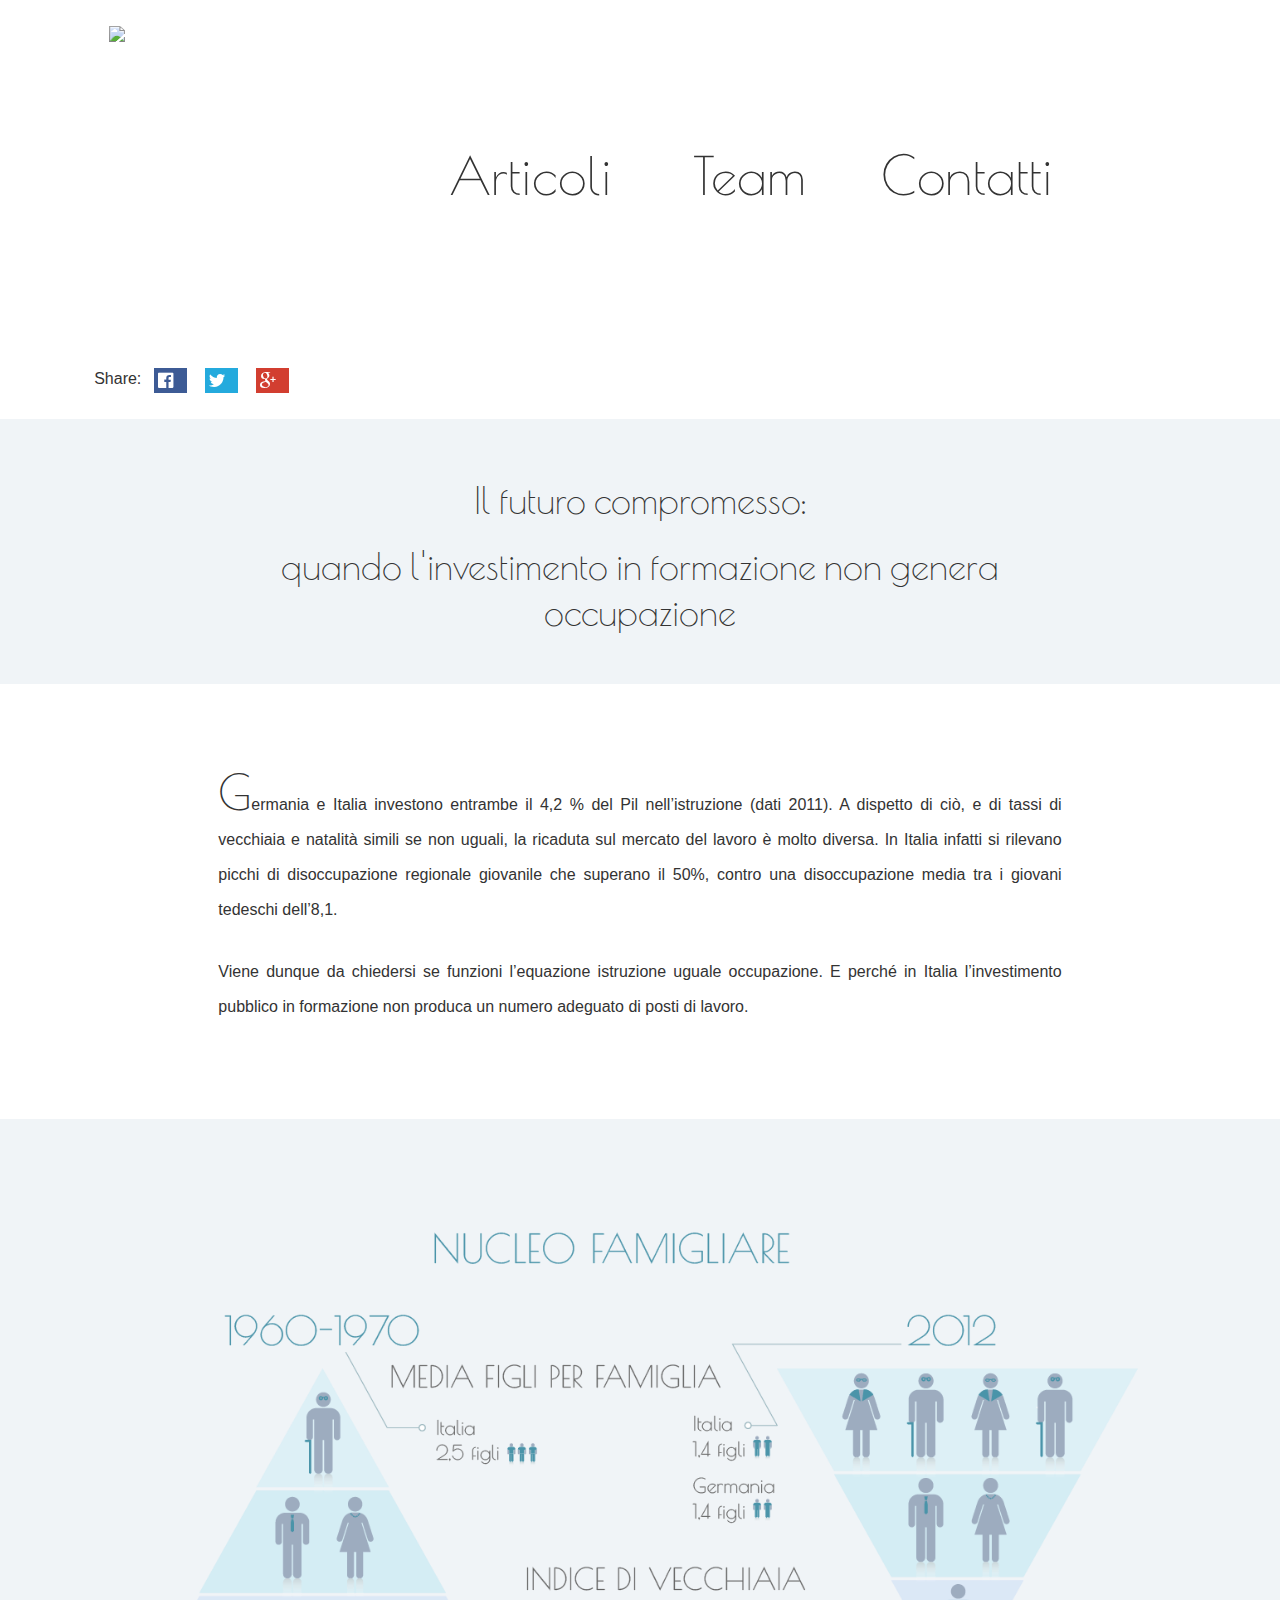
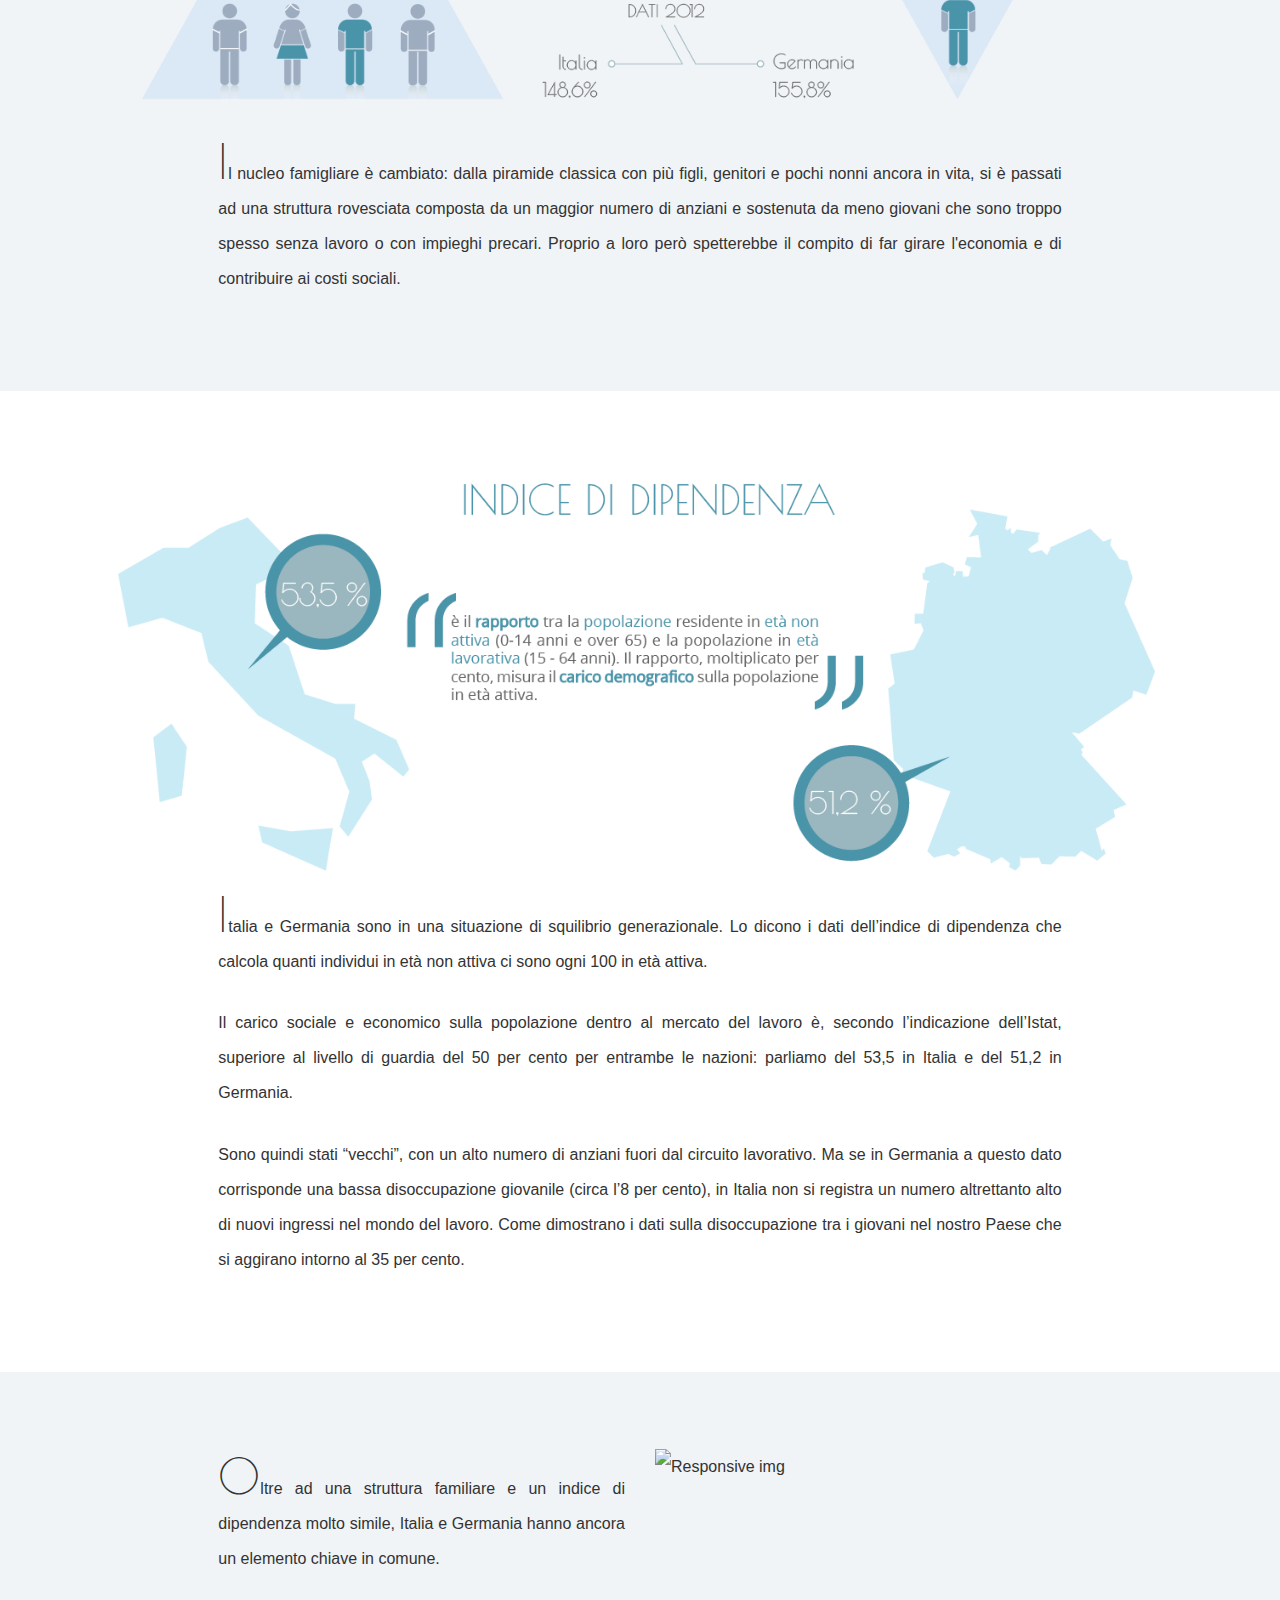
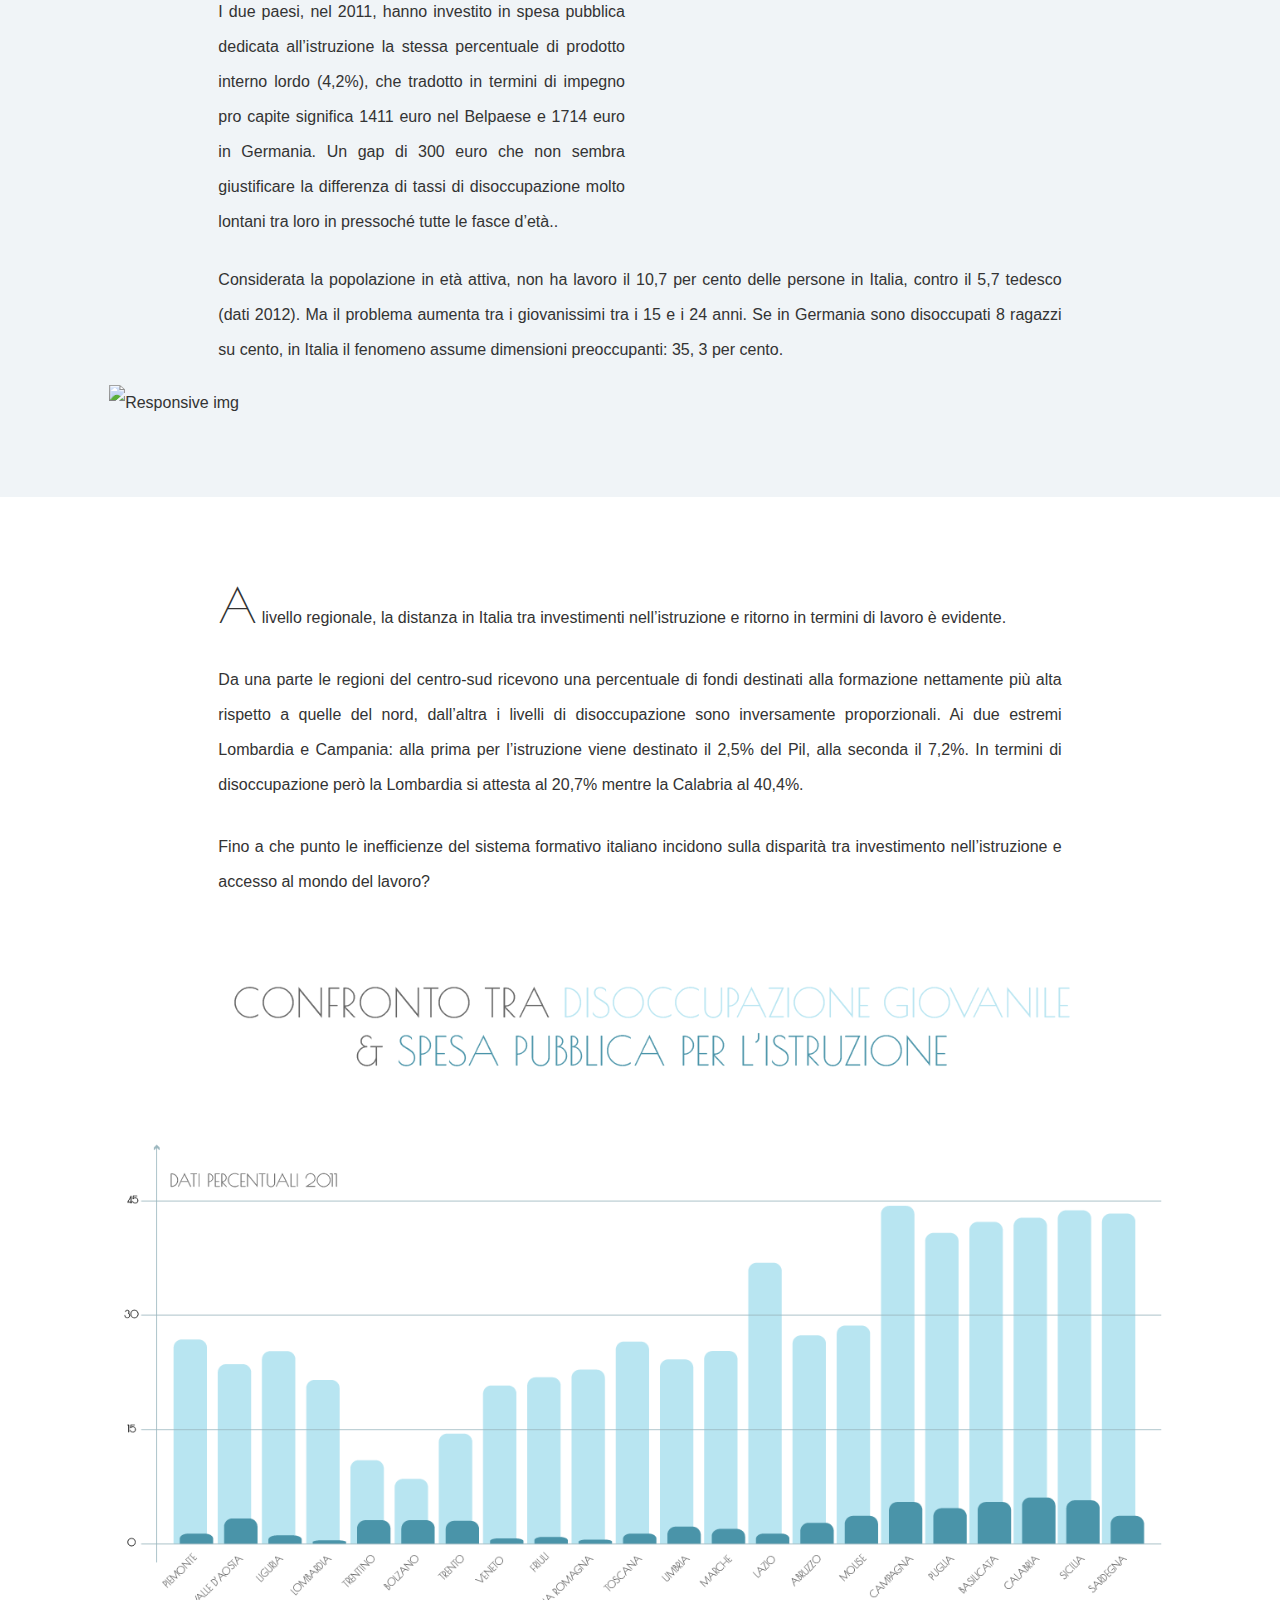
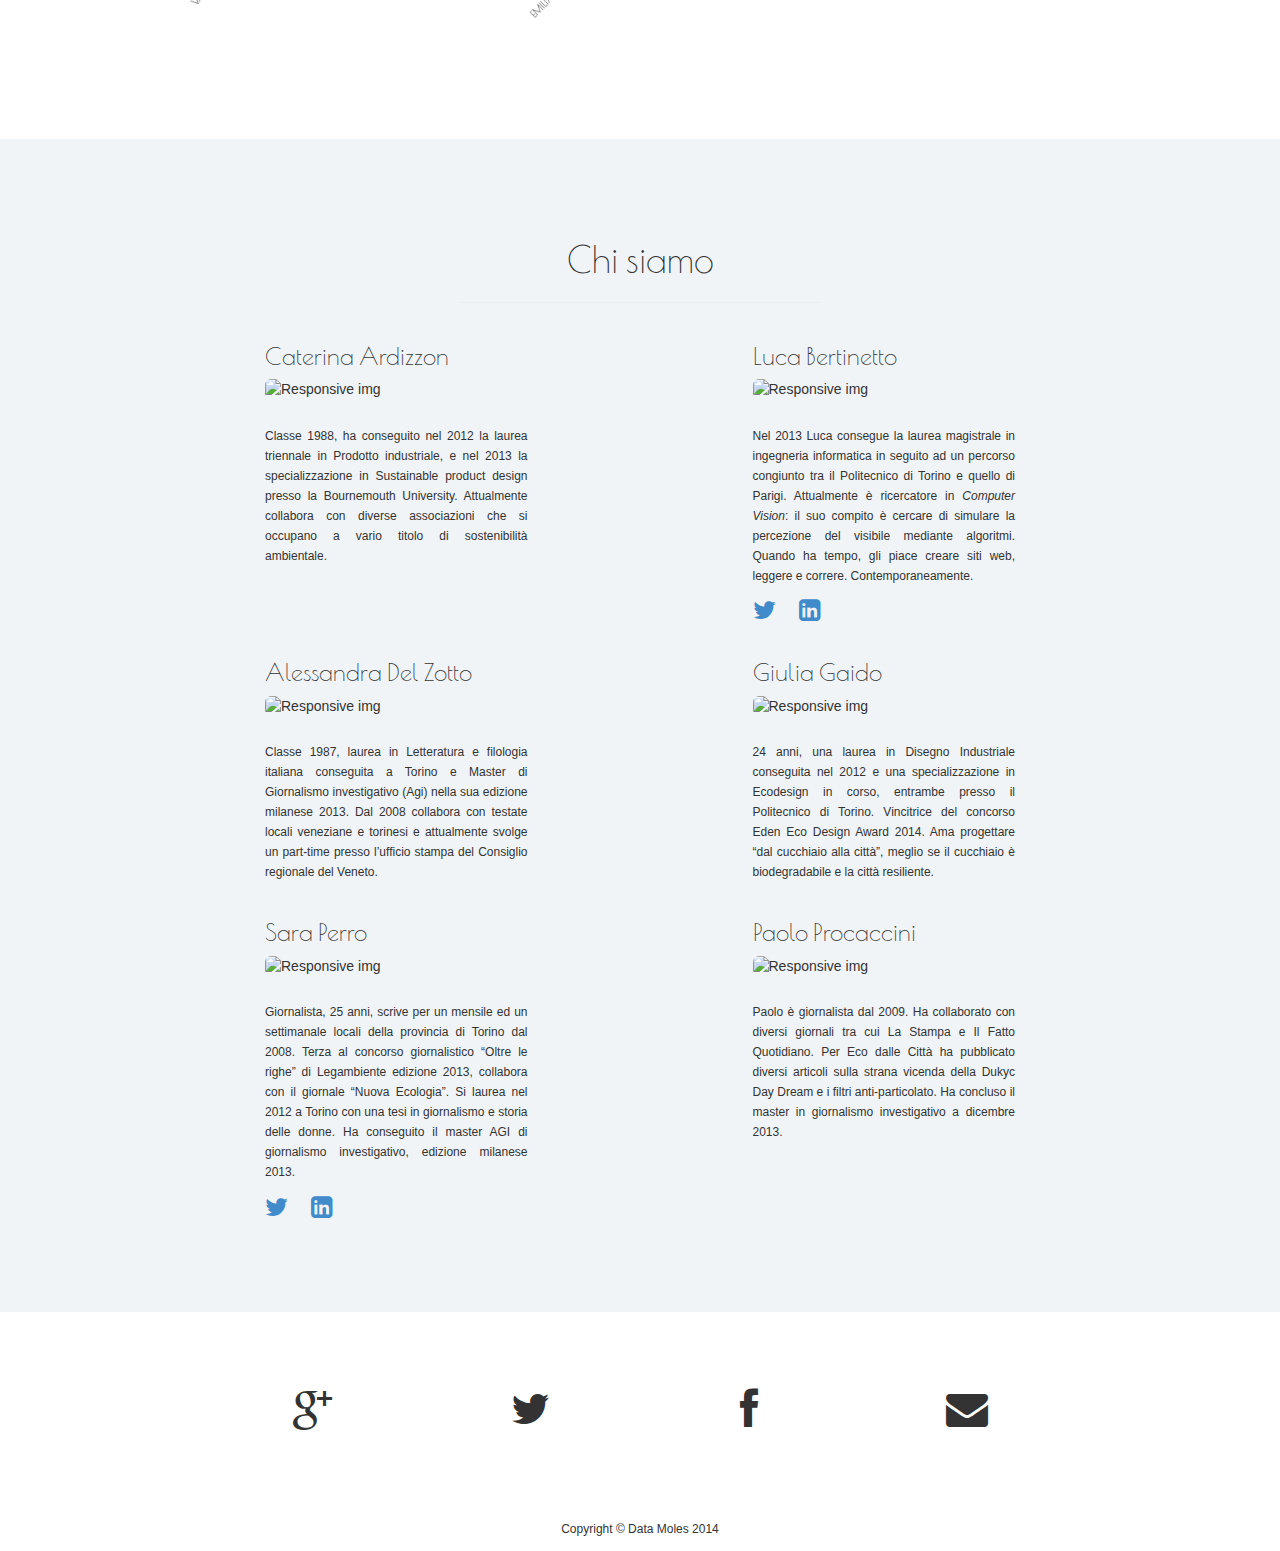
==== commit 2d428df7: "social_almost_ok" ====
--- a/public/index.html
+++ b/public/index.html
@@ -3,11 +3,21 @@
   <head>
     <meta charset="utf-8">
     <meta name="viewport" content="width=device-width, initial-scale=1.0">
+    
+    <meta name="description" content="Amiamo raccontare i fatti con dati, parole ed immagini.">
+    <meta name="author" content="Data Moles">    
+    
+    <!-- for FB -->          
     <meta property="og:url" content="http://www.datamol.es"/>
-    <meta property="og:title" content="Data Moles"/>
-    <meta property="og:image" content="http://www.datamol.es/img/logo-02.png"/>    
-    <meta name="description" content="Blog di Data Journalism">
-    <meta name="author" content="">
+    <meta property="og:title" content="Data Moles - Blog di Data Journalism"/>
+    <meta property="og:image" content="http://www.datamol.es/img/logo-02.png"/>
+    <meta property="og:description" content="Amiamo raccontare i fatti con dati, parole ed immagini."/>
+
+    <!-- for Twitter -->          
+    <meta name="twitter:card" content="Data Moles" />
+    <meta name="twitter:title" content="Blog di Data Journalism" />
+    <meta name="twitter:description" content="Amiamo raccontare i fatti con dati, parole ed immagini." />
+    <meta name="twitter:image" content="http://www.datamol.es/img/logo-02.png" />
 
     <title>Data Moles</title>
 
@@ -17,6 +27,7 @@
     <!-- Add custom CSS here -->
     <link href="css/stylish-portfolio.css" rel="stylesheet">
     <link href="font-awesome/css/font-awesome.min.css" rel="stylesheet">
+    <link rel="stylesheet" href="css/social-likes_flat.css">
     <!-- <link rel="stylesheet" type="text/css" href="http://fonts.googleapis.com/css?family=Open+Sans">     -->
   </head>
 
@@ -38,23 +49,33 @@
         <img src="img/logo-02.png" class="img-responsive">
       </div>      
       <div class="central-menu-item col-md-2 col-md-offset-0 col-md-offset-1 col-xs-8 col-xs-offset-2">
-        <a href="#zero"><h2>Articoli</h2></a>
+        <a href="#titolo_articolo"><h1>Articoli</h1></a>
       </div>
       <div class="central-menu-item col-md-2 col-md-offset-0 col-xs-8 col-xs-offset-2 ">
-        <a href="#team"><h2>Team</h2></a>
+        <a href="#team"><h1>Team</h1></a>
       </div>
       <div class="central-menu-item col-md-2 col-md-offset-0 col-xs-8 col-xs-offset-2">
-        <a href="#social"><h2>Social</h2></a>
-      </div>
-    </div>
+        <a href="#social"><h1>Contatti</h1></a>
+      </div>
+    </div>
+
+    <div class="row">
+      <div class="col-xs-offset-1" style="padding-top: 10%;padding-bottom: 2%;">
+        <span style="font-family:'Open-Sans', sans-serif;font-size: 16px;">Share: &nbsp;</span> 
+        <div class="social-likes" data-url="www.datamol.es" data-title="Data Moles">
+          <div class="facebook" title="Share link on Facebook"></div>
+          <div class="twitter" title="Share link on Twitter"></div>
+          <div class="plusone" title="Share link on Google+"></div>
+        </div>
+      </div>  
+    </div>  
 
 
 
     <div id="titolo_articolo" class="row fascia">
       <div class="col-xs-8 col-xs-offset-2">
-        <div><h1>Il futuro compromesso:</h1></div>
+        <div><h2>Il futuro compromesso:</h2></div>
         <div><h2>quando l'investimento in formazione non genera occupazione</h2></div>
-        <div class="fb-share-button" data-href="www.datamol.es" data-type="button_count" og:title="ProvaProva"></div>  
       </div>
     </div>
 
@@ -168,7 +189,7 @@
               <div class="service-item">
                 <h3>Alessandra Del Zotto</h3>
                 <img src="img/delzotto.jpg" class="img-responsive img-rounded" alt="Responsive img">
-                <p class="shortbio">Classe 1987, laurea in Letteratura e filologia italiana conseguita a Torino e Master di Giornalismo investigativo (Agi) nella sua edizione milanese 2013. Dal 2008 collaboro con testate locali veneziane e torinesi e attualmente svolgo un part-time presso l’ufficio stampa del Consiglio regionale del Veneto.</p>
+                <p class="shortbio">Classe 1987, laurea in Letteratura e filologia italiana conseguita a Torino e Master di Giornalismo investigativo (Agi) nella sua edizione milanese 2013. Dal 2008 collabora con testate locali veneziane e torinesi e attualmente svolge un part-time presso l’ufficio stampa del Consiglio regionale del Veneto.</p>
               </div>
             </div>              
             <div class="col-md-3 col-md-offset-2 col-xs-8 col-xs-offset-2">
@@ -216,6 +237,7 @@
 
 <script src="js/jquery-1.10.2.js"></script>
 <script src="js/bootstrap.js"></script>
+<script src="js/social-likes.min.js"></script>
 
 <script>
   $(function() {
--- a/public/css/stylish-portfolio.css
+++ b/public/css/stylish-portfolio.css
@@ -18,9 +18,9 @@
 
 h1 {
   font-family: 'Poiret One', cursive;
-  font-weight: bold;
-  line-height: 46px;
-  font-size: 60px;
+  font-weight: normal;
+  line-height: 50px;
+  font-size: 52px;
   color: #333333;
 }
 
@@ -28,7 +28,7 @@
  font-family: 'Poiret One', cursive;
   font-weight: normal;
   line-height: 46px;
-  font-size: 48px;
+  font-size: 36px;
   color: #333333;
 }
 
@@ -56,7 +56,7 @@
 
 
 .central-menu-item {
-  padding-top: 6%;
+  padding-top: 10%;
   padding-bottom: 2%;
   display: table-cell;
   text-align: center;
@@ -110,10 +110,10 @@
 line-height: 35px;
 }
 
-.img-side {
-padding-top: 15%;
-}
-
+/*.img-side {
+padding-top: 5%;
+}
+*/
 #uno, #tre {
 background-color: #f0f4f7;
 }
@@ -141,6 +141,12 @@
   padding-top: 10%;
 }
 
+.shortbio-contact{
+  font-family: 'Open-Sans', sans-serif;
+  font-size: 25px;
+  line-height: 20px;
+  text-align: justify;
+}
 .service-item {
   margin-bottom: 15px;
 }
@@ -158,8 +164,17 @@
 }
 
 footer {
-  padding: 100px 0;
+  padding-top: 6%;
+  padding-bottom: 6%;
+  text-align: center;
   background-color: white;
+}
+
+#copyright {
+  font-family: 'Open-Sans', sans-serif;
+  font-size: 12px;
+  text-align: center;
+
 }
 
 
--- a/public/css/social-likes_flat.css
+++ b/public/css/social-likes_flat.css
@@ -0,0 +1,2 @@
+/*! Social Likes v3.0.2 by Artem Sapegin - http://sapegin.github.com/social-likes - Licensed MIT */
+.social-likes,.social-likes__widget{display:inline-block;padding:0;vertical-align:middle!important;word-spacing:0!important;text-indent:0!important;list-style:none!important}.social-likes{opacity:0}.social-likes_visible{opacity:1;-webkit-transition:opacity .1s ease-in;transition:opacity .1s ease-in}.social-likes>*{display:inline-block;visibility:hidden}.social-likes_vertical>*{display:block}.social-likes_visible .social-likes__widget{visibility:inherit}.social-likes__widget{display:inline-block;position:relative;white-space:nowrap}.social-likes__widget:before,.social-likes__widget:after{display:none!important}.social-likes_vertical .social-likes__widget{display:block;float:left;clear:left}.social-likes__button,.social-likes__icon,.social-likes__counter{text-decoration:none;text-rendering:optimizeLegibility}.social-likes__button,.social-likes__counter{display:inline-block;margin:0;outline:0}.social-likes__button{position:relative;cursor:pointer;-webkit-user-select:none;-moz-user-select:none;-ms-user-select:none;user-select:none}.social-likes__button:before{content:"";display:inline-block}.social-likes__icon{position:absolute}.social-likes__counter{display:none;position:relative}.social-likes_ready .social-likes__counter,.social-likes__counter_single{display:inline-block}.social-likes_ready .social-likes__counter_empty{display:none}.social-likes_vertical .social-likes__widget{display:block}.social-likes_notext .social-likes__button{padding-left:0}.social-likes_single-w{position:relative;display:inline-block}.social-likes_single{position:absolute;text-align:left;z-index:99999;visibility:hidden;opacity:0;-webkit-transition:visibility 0 .3s,opacity .3s ease-out;transition:visibility 0s .3s,opacity .3s ease-out;-webkit-backface-visibility:hidden;backface-visibility:hidden}.social-likes_single.social-likes_opened{visibility:visible;opacity:1;-webkit-transition:opacity .3s ease-out;transition:opacity .3s ease-out}.social-likes__button_single{position:relative}@font-face{font-family:"social-likes";src:url("[data-uri]") format("woff"),url("[data-uri]") format("truetype");font-weight:400;font-style:normal}.social-likes__icon_facebook:before{content:"\f100"}.social-likes__icon_github:before{content:"\f101"}.social-likes__icon_mailru:before{content:"\f102"}.social-likes__icon_odnoklassniki:before{content:"\f103"}.social-likes__icon_pinterest:before{content:"\f104"}.social-likes__icon_plusone:before{content:"\f105"}.social-likes__icon_single:before{content:"\f106"}.social-likes__icon_twitter:before{content:"\f107"}.social-likes__icon_vkontakte:before{content:"\f108"}.social-likes{min-height:36px;margin:-.5em;-webkit-transform:translate3d(0,0,0);transform:translate3d(0,0,0)}.social-likes,.social-likes_single-w{line-height:1.5}.social-likes,.social-likes__widget_single{font-size:14px}.social-likes__widget{margin:.5em;line-height:1.5;border:0;text-align:left;cursor:pointer}.social-likes__button,.social-likes__counter{-moz-box-sizing:border-box;box-sizing:border-box;font-family:"Helvetica Neue",Arial,sans-serif;vertical-align:baseline;color:#fff}.social-likes__button{padding:.025em .7em .2em 1.65em;font-weight:700;-webkit-font-smoothing:antialiased;-moz-osx-font-smoothing:grayscale}.social-likes__icon{top:0;left:.21em;font-family:"social-likes";font-weight:400;font-style:normal;speak:none;text-transform:none;font-size:1.15em;vertical-align:baseline}.social-likes__counter{padding-right:.5em;font-weight:400;font-size:.85em}.social-likes_vertical .social-likes__widget{min-width:13em}.social-likes_vertical .social-likes__counter{float:right;margin-top:.3em}.social-likes_light .social-likes__widget{min-width:0;background:0 0}.social-likes_light .social-likes__button,.social-likes_single-light+.social-likes__button{min-width:0;padding-left:1.35em;font-weight:400;text-decoration:underline;-webkit-font-smoothing:subpixel-antialiased;-moz-osx-font-smoothing:auto}.social-likes_light .social-likes__icon{margin-top:-.1em;margin-left:-.25em}.social-likes_light .social-likes__counter,.social-likes_single-light+.social-likes__button+.social-likes__counter{float:none;margin-top:0;color:#999}.social-likes_notext .social-likes__button{width:1.85em}.social-likes_notext .social-likes__icon{margin-left:.1em}.social-likes_notext.social-likes_light,.social-likes_notext.social-likes_light .social-likes__widget,.social-likes_notext.social-likes_light .social-likes__icon{margin:0;left:0}.social-likes_notext.social-likes_light .social-likes__button{width:1.4em;padding-left:0}.social-likes_single{margin-top:-1.2em;padding:.5em;background:#fff;border:1px solid #ddd}.social-likes__widget_single{height:1.5em;margin:0;padding:.1em 0;line-height:1.5;background:#007aff}.social-likes_single-light+.social-likes__widget_single{color:#007aff}.social-likes__icon_single{left:.4em;font-size:1.1em}.social-likes__widget_facebook{background:#3d5b95}.social-likes_light .social-likes__button_facebook{color:#3d5b95}.social-likes__icon_facebook{left:.25em;top:.05em;font-size:1.1em}.social-likes_notext .social-likes__icon_facebook{margin-left:.15em}.social-likes__widget_twitter{background:#24aadd}.social-likes_light .social-likes__button_twitter{color:#24aadd}.social-likes__icon_twitter{top:.1em;left:.25em}.social-likes_light .social-likes__icon_twitter{left:.1em}.social-likes__widget_plusone{background:#d23e30}.social-likes_light .social-likes__button_plusone{color:#d23e30}.social-likes_notext .social-likes__icon_plusone{margin-left:0}.social-likes__icon_plusone{left:.25em}.social-likes_light .social-likes__icon_plusone{margin-top:0}.social-likes__widget_mailru{background:#00468c}.social-likes_light .social-likes__button_mailru{color:#00468c}.social-likes__icon_mailru{left:.25em}.social-likes_light .social-likes__icon_mailru{left:.1em}.social-likes_notext .social-likes__icon_mailru{margin-left:.075em}.social-likes__widget_vkontakte{background:#587e9f}.social-likes_light .social-likes__button_vkontakte{color:#587e9f}.social-likes__icon_vkontakte{top:.2em;left:.25em}.social-likes__widget_odnoklassniki{background:#f59310}.social-likes_light .social-likes__button_odnoklassniki{color:#f59310}.social-likes__icon_odnoklassniki{left:.4em}.social-likes_light .social-likes__icon_odnoklassniki{left:.25em}.social-likes_notext.social-likes_light .social-likes__button_odnoklassniki{width:1em}.social-likes__widget_pinterest{background:#cb132d}.social-likes_light .social-likes__button_pinterest{color:#cb132d}.social-likes_light .social-likes__icon_pinterest{left:.1em}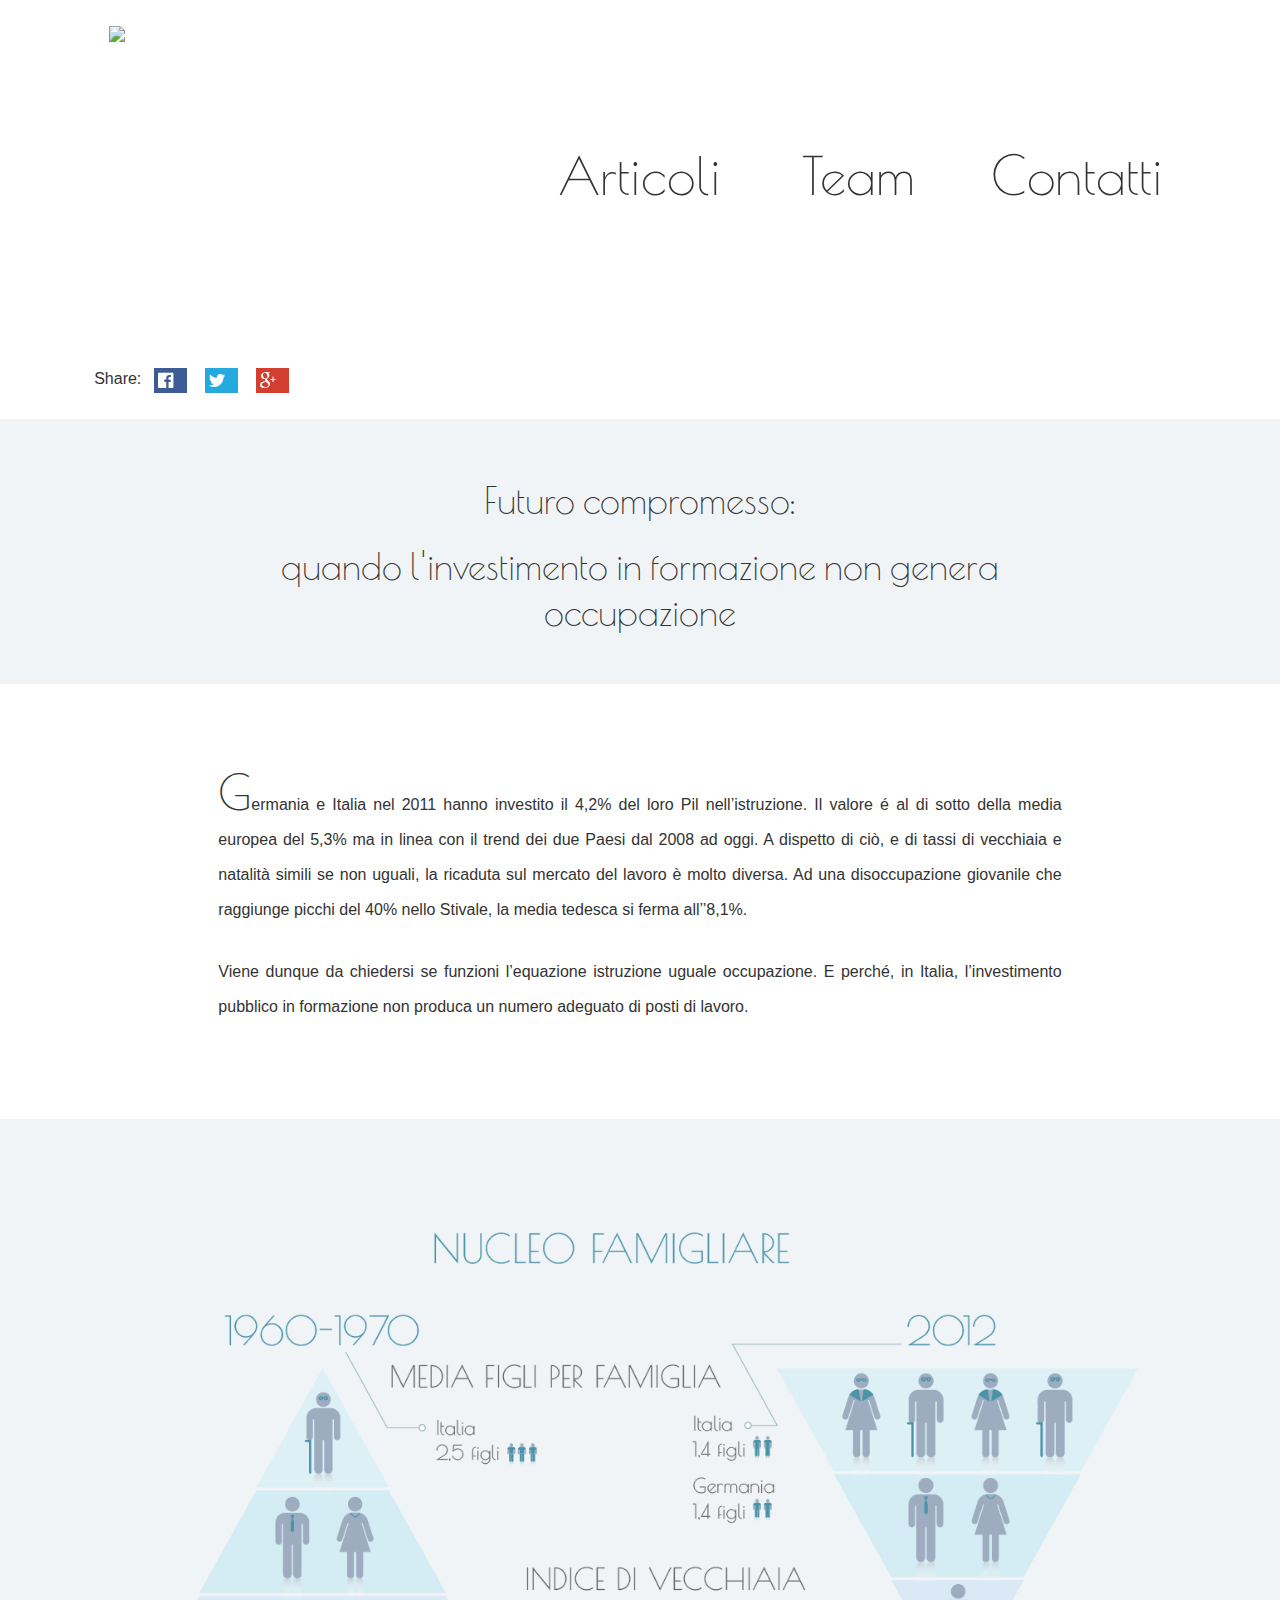
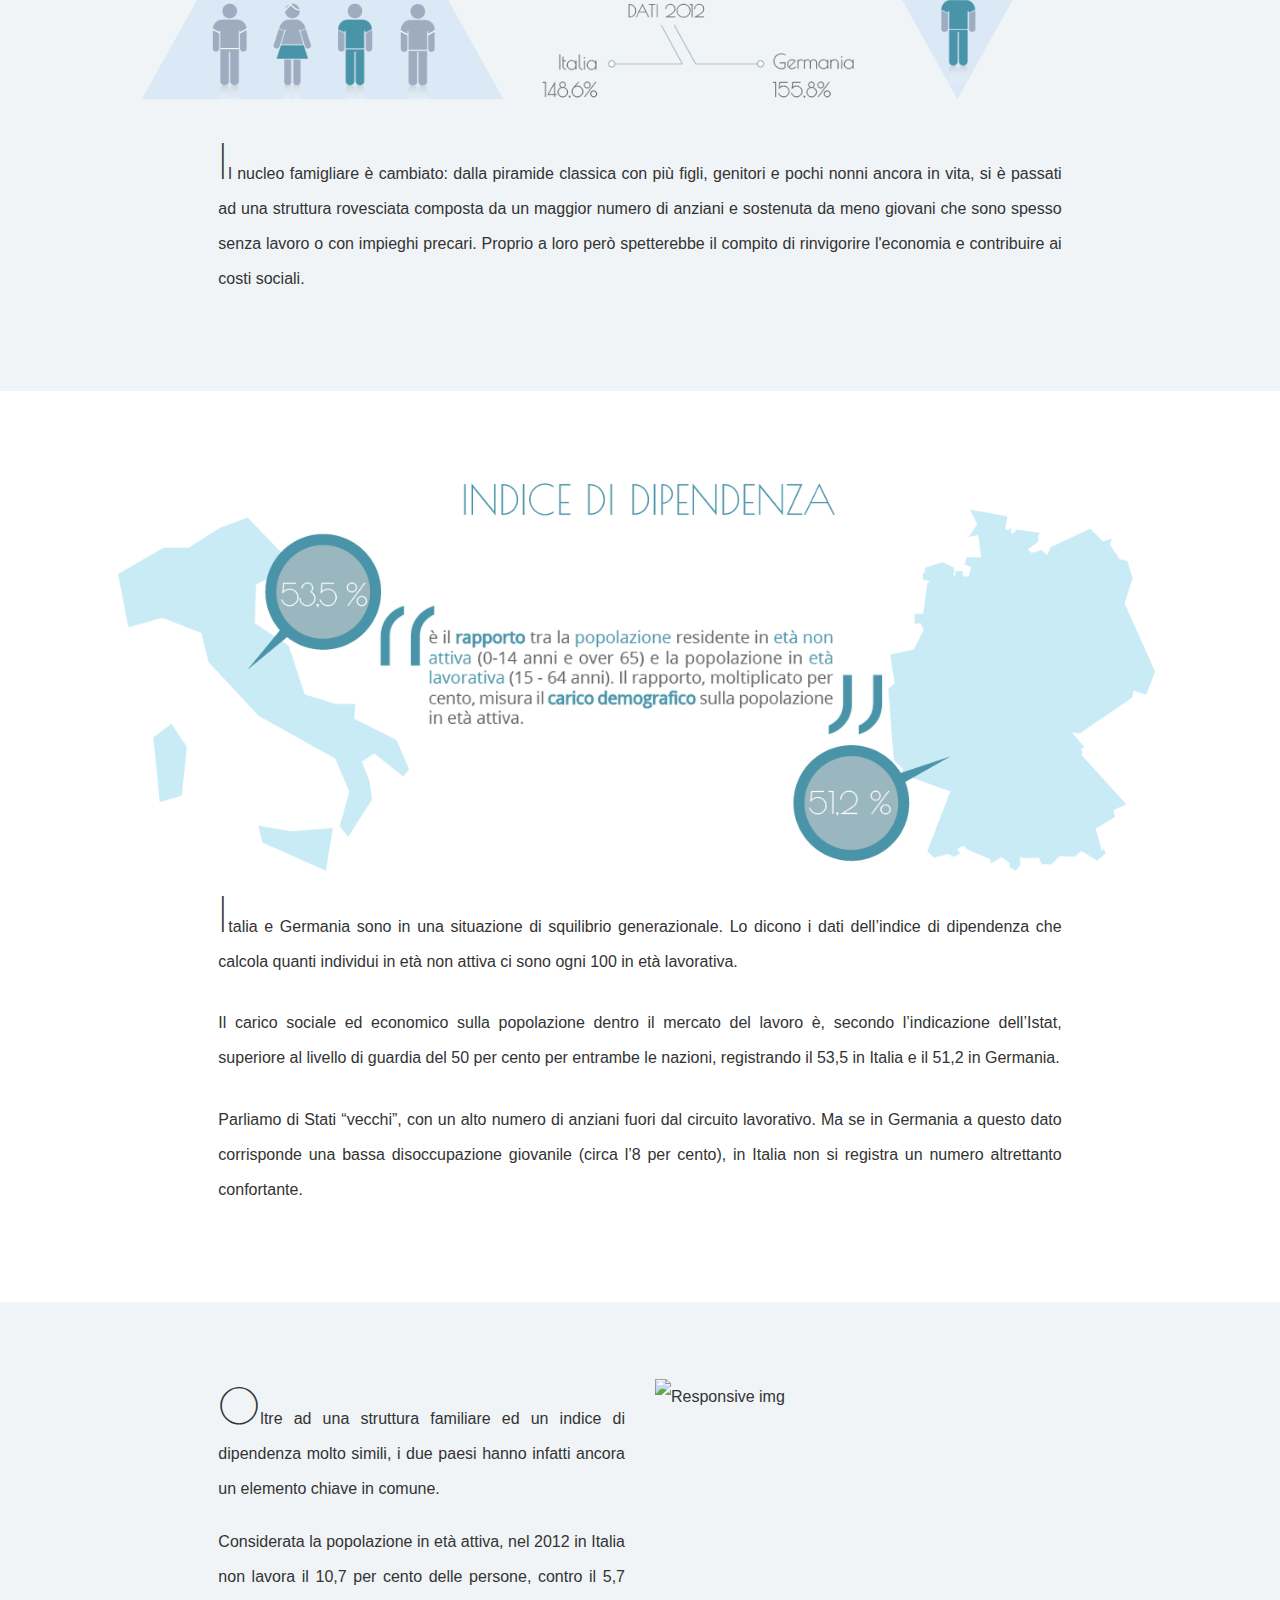
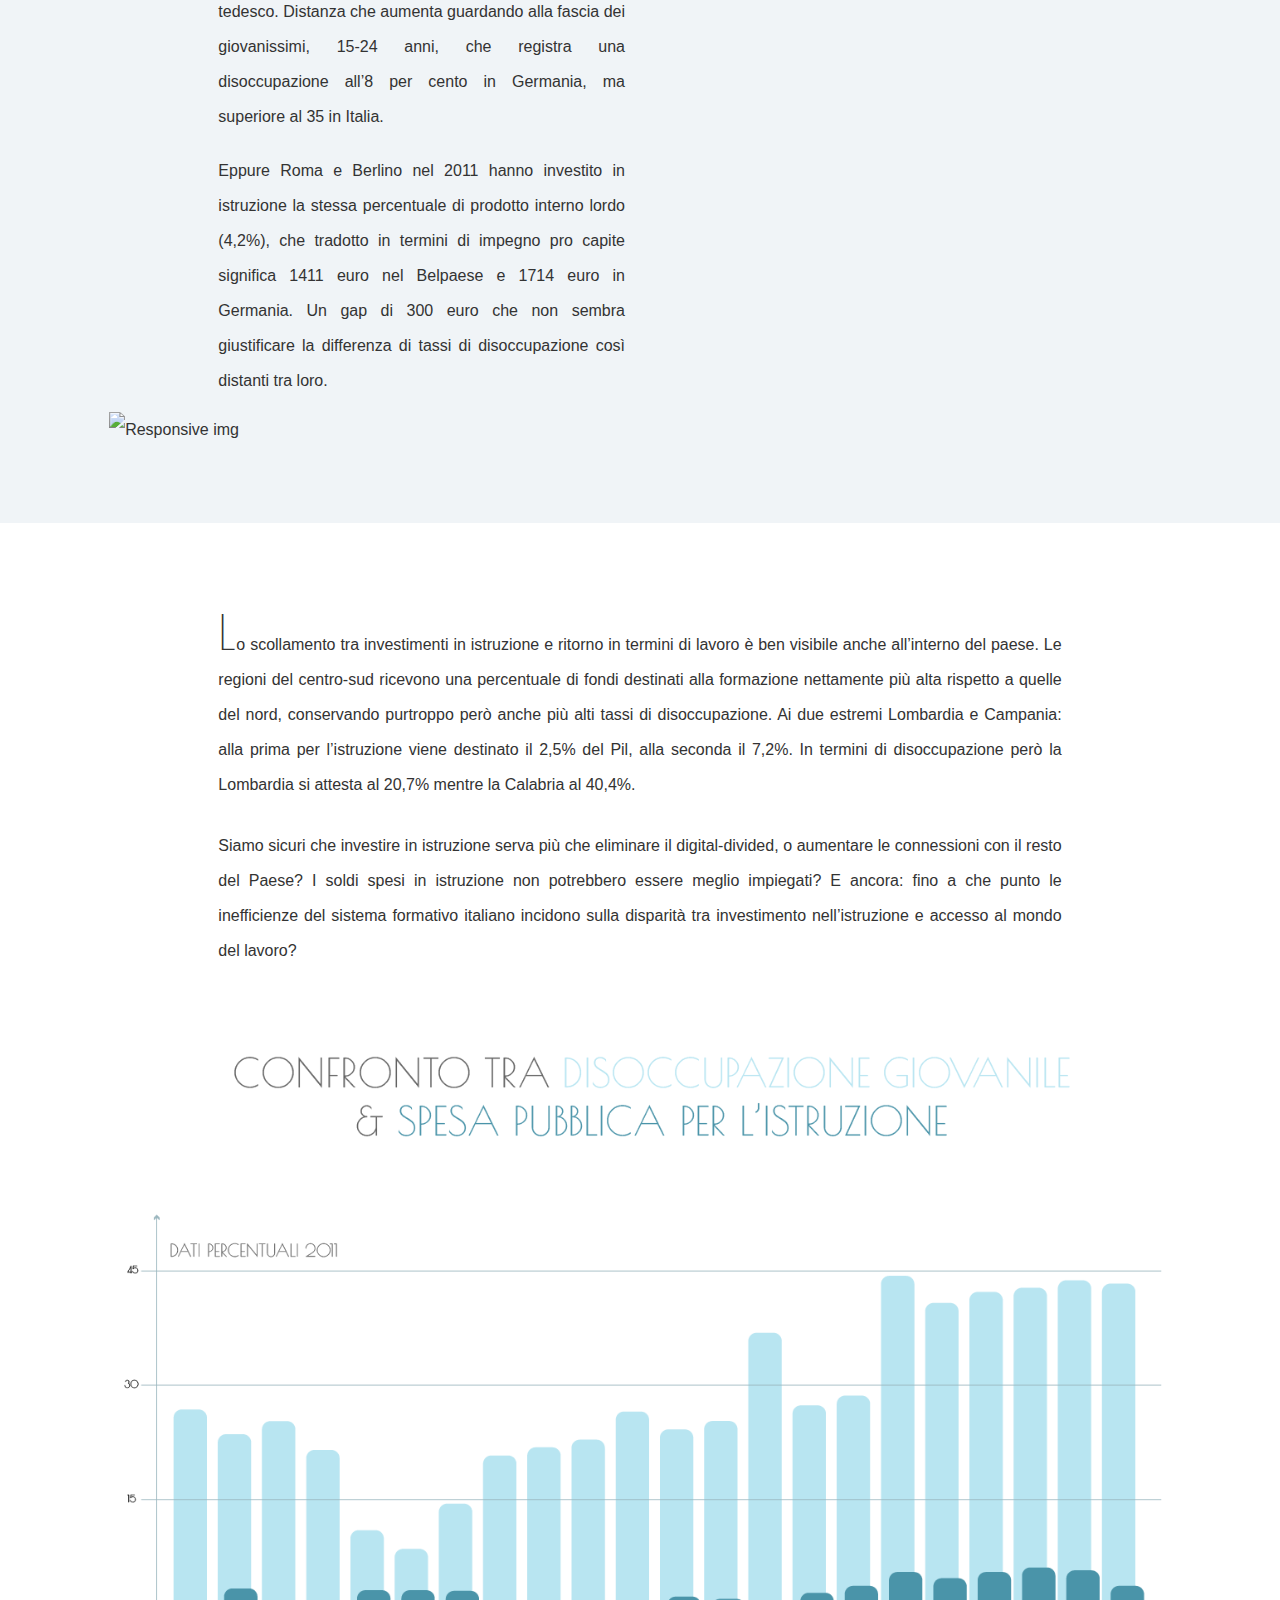
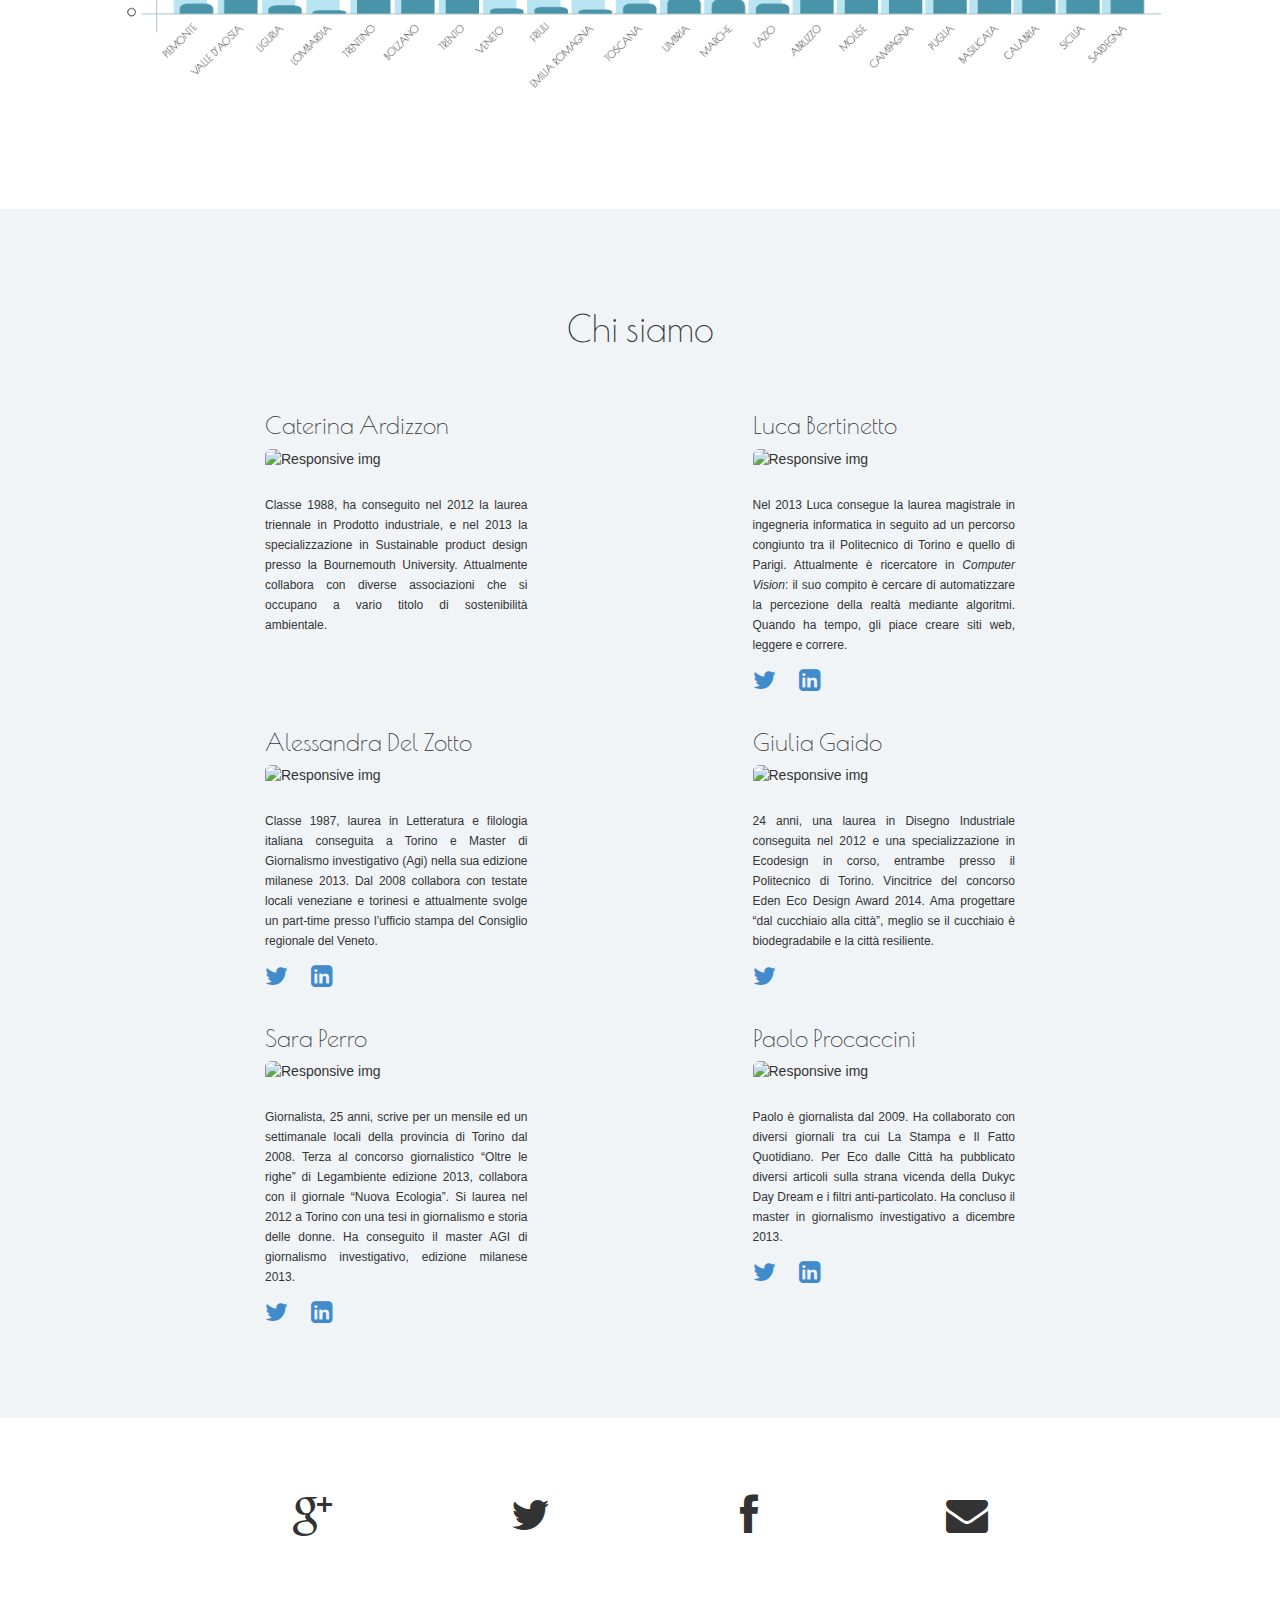
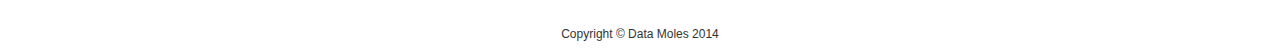
==== commit a25e8fb0: "pre-final" ====
--- a/public/index.html
+++ b/public/index.html
@@ -45,13 +45,13 @@
   }(document, 'script', 'facebook-jssdk'));</script>    
   <!--  -->
     <div class="row" id="central-menu">
-      <div class="col-md-3 col-md-offset-1 col-xs-6 col-xs-offset-3" id="central-menu-logo">
+      <div class="col-md-3 col-md-offset-1 col-xs-6 col-xs-offset-3 col-sm-4 col-sm-offset-4" id="central-menu-logo">
         <img src="img/logo-02.png" class="img-responsive">
       </div>      
-      <div class="central-menu-item col-md-2 col-md-offset-0 col-md-offset-1 col-xs-8 col-xs-offset-2">
+      <div class="central-menu-item col-md-2 col-md-offset-1 col-xs-8 col-xs-offset-2">
         <a href="#titolo_articolo"><h1>Articoli</h1></a>
       </div>
-      <div class="central-menu-item col-md-2 col-md-offset-0 col-xs-8 col-xs-offset-2 ">
+      <div class="central-menu-item col-md-2 col-md-offset-0 col-xs-8 col-xs-offset-2">
         <a href="#team"><h1>Team</h1></a>
       </div>
       <div class="central-menu-item col-md-2 col-md-offset-0 col-xs-8 col-xs-offset-2">
@@ -74,7 +74,7 @@
 
     <div id="titolo_articolo" class="row fascia">
       <div class="col-xs-8 col-xs-offset-2">
-        <div><h2>Il futuro compromesso:</h2></div>
+        <div><h2>Futuro compromesso:</h2></div>
         <div><h2>quando l'investimento in formazione non genera occupazione</h2></div>
       </div>
     </div>
@@ -82,8 +82,8 @@
     <div id="zero" class="fascia">
         <div class="row">
           <div class="col-md-8 col-md-offset-2 col-xs-10 col-xs-offset-1">
-          <p><span class='miniature'>G</span>ermania e Italia investono entrambe il 4,2 % del Pil nell’istruzione (dati 2011). A dispetto di ciò, e di tassi di vecchiaia e natalità simili se non uguali, la ricaduta sul mercato del lavoro è molto diversa. In Italia infatti si rilevano picchi di disoccupazione regionale giovanile che superano il 50%, contro una disoccupazione media tra i giovani tedeschi dell’8,1.</p>
-          <p>Viene dunque da chiedersi se funzioni l’equazione istruzione uguale occupazione. E perché in Italia l’investimento pubblico in formazione non produca un numero adeguato di posti di lavoro. </p>
+          <p><span class='miniature'>G</span>ermania e Italia nel 2011 hanno investito il 4,2% del loro Pil nell’istruzione. Il valore é al di sotto della media europea del 5,3% ma in linea con il trend dei due Paesi dal 2008 ad oggi. A dispetto di ciò, e di tassi di vecchiaia e natalità simili se non uguali, la ricaduta sul mercato del lavoro è molto diversa. Ad una disoccupazione giovanile che raggiunge picchi del 40% nello Stivale, la media tedesca si ferma all’’8,1%.</p>
+          <p>Viene dunque da chiedersi se funzioni l’equazione istruzione uguale occupazione. E perché, in Italia, l’investimento pubblico in formazione non produca un numero adeguato di posti di lavoro.</p>
           </div>
         </div>
     </div>
@@ -96,8 +96,7 @@
         </div>
         <div class="row">
           <div class="col-md-8 col-md-offset-2 col-xs-10 col-xs-offset-1">
-            <p><span class="miniature">I</span>l nucleo famigliare è cambiato: dalla piramide classica con più figli, genitori e pochi nonni ancora in vita, si è passati ad una struttura rovesciata composta da un maggior numero di anziani e sostenuta da meno giovani che sono troppo spesso senza lavoro o con impieghi precari. 
-            Proprio a loro però spetterebbe il compito di far girare l'economia e di contribuire ai costi sociali.</p>
+            <p><span class="miniature">I</span>l nucleo famigliare è cambiato: dalla piramide classica con più figli, genitori e pochi nonni ancora in vita, si è passati ad una struttura rovesciata composta da un maggior numero di anziani e sostenuta da meno giovani che sono spesso senza lavoro o con impieghi precari. Proprio a loro però spetterebbe il compito di rinvigorire l'economia e contribuire ai costi sociali. </p>
           </div>
         </div>        
     </div>
@@ -105,15 +104,14 @@
     <div id="due" class="fascia">
         <div class="row">
           <div class="col-md-10 col-md-offset-1 col-xs-10 col-xs-offset-1">
-            <img src="img/indice_dipendenza.png" class="img-responsive ger_ita" alt="Responsive img">
+            <img src="img/indice_dipendenza_big.png" class="img-responsive ger_ita" alt="Responsive img">
           </div>
         </div>
         <div class="row">
           <div class="col-md-8 col-md-offset-2 col-xs-10 col-xs-offset-1">
-            <p><span class="miniature">I</span>talia e Germania sono in una situazione di squilibrio generazionale. Lo dicono i dati dell’indice di dipendenza che calcola quanti individui in età non attiva ci sono ogni 100 in età attiva.</p>
-            <p>Il carico sociale e economico sulla popolazione dentro al mercato del lavoro è, secondo l’indicazione dell’Istat, superiore al livello di guardia del 50 per cento per entrambe le nazioni: parliamo del 53,5 in Italia e del 51,2 in Germania.</p>
-            <p>Sono quindi stati “vecchi”, con un alto numero di anziani fuori dal circuito lavorativo. 
-            Ma se in Germania a questo dato corrisponde una bassa disoccupazione giovanile (circa l’8 per cento), in Italia non si registra un numero altrettanto alto di nuovi ingressi nel mondo del lavoro. Come dimostrano i dati sulla disoccupazione tra i giovani nel nostro Paese che si aggirano intorno al 35 per cento.</p>  
+            <p><span class="miniature">I</span>talia e Germania sono in una situazione di squilibrio generazionale. Lo dicono i dati dell’indice di dipendenza che calcola quanti individui in età non attiva ci sono ogni 100 in età lavorativa.</p>
+            <p>Il carico sociale ed economico sulla popolazione dentro il mercato del lavoro è, secondo l’indicazione dell’Istat, superiore al livello di guardia del 50 per cento per entrambe le nazioni, registrando il 53,5 in Italia e il 51,2 in Germania.</p>
+            <p>Parliamo di Stati “vecchi”, con un alto numero di anziani fuori dal circuito lavorativo. Ma se in Germania a questo dato corrisponde una bassa disoccupazione giovanile (circa l’8 per cento), in Italia non si registra un numero altrettanto confortante.</p>  
           </div>
         </div>        
     </div>
@@ -121,17 +119,18 @@
     <div id="tre" class="fascia">
       <div class="row">
         <div class="col-md-4 col-md-offset-2 col-xs-10 col-xs-offset-1">
-          <p><span class="miniature">O</span>ltre ad una struttura familiare e un indice di dipendenza molto simile, Italia e Germania hanno ancora un elemento chiave in comune.</p>
-          <p>I due paesi, nel 2011, hanno investito in spesa pubblica dedicata all’istruzione la stessa percentuale di prodotto interno lordo (4,2%), che tradotto in termini di impegno pro capite significa 1411 euro nel Belpaese e 1714 euro in Germania. Un gap di 300 euro che non sembra giustificare la differenza di tassi di disoccupazione molto lontani tra loro in pressoché tutte le fasce d’età..</p>
+          <p><span class="miniature">O</span>ltre ad una struttura familiare ed un indice di dipendenza molto simili, i due paesi hanno infatti ancora un elemento chiave in comune. </p>
+          <p>Considerata la popolazione in età attiva, nel 2012 in Italia non lavora il 10,7 per cento delle persone, contro il 5,7 tedesco. Distanza che aumenta guardando alla fascia dei giovanissimi, 15-24 anni, che registra una disoccupazione all’8 per cento in Germania, ma superiore al 35 in Italia.</p>
+          <p>Eppure Roma e Berlino nel 2011 hanno investito in istruzione la stessa percentuale di prodotto interno lordo (4,2%), che tradotto in termini di impegno pro capite significa 1411 euro nel Belpaese e 1714 euro in Germania. Un gap di 300 euro che non sembra giustificare la differenza di tassi di disoccupazione così distanti tra loro.</p>
         </div>
         <div class="col-md-4 col-md-offset-0 col-xs-8 col-xs-offset-2">
             <img src="img/istruzione_cappello.png" class="img-responsive img-side " alt="Responsive img">
         </div>
       </div>
       <div class="row">
-        <div class="col-md-8 col-md-offset-2 col-xs-10 col-xs-offset-1">  
-        <p>Considerata la popolazione in età attiva, non ha lavoro il 10,7 per cento delle persone in Italia, contro il 5,7 tedesco (dati 2012). Ma il problema aumenta tra i giovanissimi tra i 15 e i 24 anni. Se in Germania sono disoccupati 8 ragazzi su cento, in Italia il fenomeno assume dimensioni preoccupanti: 35, 3 per cento.</p>
-        </div>
+<!--         <div class="col-md-8 col-md-offset-2 col-xs-10 col-xs-offset-1">  
+ 
+        </div> -->
       </div>      
       <div class="row">
         <div class="col-md-10 col-md-offset-1">
@@ -143,9 +142,8 @@
     <div id="quattro" class="fascia">
       <div class="row">
         <div class="col-md-8 col-md-offset-2 col-xs-10 col-xs-offset-1">
-        <p><span class="miniature">A</span> livello regionale, la distanza in Italia tra investimenti nell’istruzione e ritorno in termini di lavoro è evidente.</p>
-        <p>Da una parte le regioni del centro-sud ricevono una percentuale di fondi destinati alla formazione nettamente più alta rispetto a quelle del nord, dall’altra i livelli di disoccupazione sono inversamente proporzionali. Ai due estremi Lombardia e Campania: alla prima per l’istruzione viene destinato il 2,5% del Pil, alla seconda il 7,2%. In termini di disoccupazione però la Lombardia si attesta al 20,7% mentre la Calabria al 40,4%.</p>
-        <p>Fino a che punto le inefficienze del sistema formativo italiano incidono sulla disparità tra investimento nell’istruzione e accesso al mondo del lavoro?</p>
+        <p><span class="miniature">L</span>o scollamento tra investimenti in istruzione e ritorno in termini di lavoro è ben visibile anche all’interno del paese. Le regioni del centro-sud ricevono una percentuale di fondi destinati alla formazione nettamente più alta rispetto a quelle del nord, conservando purtroppo però anche più alti tassi di disoccupazione. Ai due estremi Lombardia e Campania: alla prima per l’istruzione viene destinato il 2,5% del Pil, alla seconda il 7,2%. In termini di disoccupazione però la Lombardia si attesta al 20,7% mentre la Calabria al 40,4%.</p>
+        <p>Siamo sicuri che investire in istruzione serva più che eliminare il digital-divided, o aumentare le connessioni con il resto del Paese? I soldi spesi in istruzione non potrebbero essere meglio impiegati? E ancora: fino a che punto le inefficienze del sistema formativo italiano incidono sulla disparità tra investimento nell’istruzione e accesso al mondo del lavoro?</p>
         </div>    
       </div>
       <div class="row">
@@ -177,7 +175,7 @@
             <div class="service-item">
               <h3>Luca Bertinetto</h3>
               <img src="img/bertinetto.jpg" class="img-responsive img-rounded" alt="Responsive img">
-              <p class="shortbio">Nel 2013 Luca consegue la laurea magistrale in ingegneria informatica in seguito ad un percorso congiunto tra il Politecnico di Torino e quello di Parigi. Attualmente è ricercatore in <i>Computer Vision</i>: il suo compito è cercare di simulare la percezione del visibile mediante algoritmi. Quando ha tempo, gli piace creare siti web, leggere e correre. Contemporaneamente.</p>
+              <p class="shortbio">Nel 2013 Luca consegue la laurea magistrale in ingegneria informatica in seguito ad un percorso congiunto tra il Politecnico di Torino e quello di Parigi. Attualmente è ricercatore in <i>Computer Vision</i>: il suo compito è cercare di automatizzare la percezione della realtà mediante algoritmi. Quando ha tempo, gli piace creare siti web, leggere e correre.</p>
               <span class="shortbio-contact"><a href="https://twitter.com/bertinerd"><i class="fa fa-twitter"></i></a></span>
               &nbsp;&nbsp;&nbsp;&nbsp;
               <span class="shortbio-contact"><a href="it.linkedin.com/in/lucabertinetto/"><i class="fa fa-linkedin-square"></i></a></span>         
@@ -190,6 +188,9 @@
                 <h3>Alessandra Del Zotto</h3>
                 <img src="img/delzotto.jpg" class="img-responsive img-rounded" alt="Responsive img">
                 <p class="shortbio">Classe 1987, laurea in Letteratura e filologia italiana conseguita a Torino e Master di Giornalismo investigativo (Agi) nella sua edizione milanese 2013. Dal 2008 collabora con testate locali veneziane e torinesi e attualmente svolge un part-time presso l’ufficio stampa del Consiglio regionale del Veneto.</p>
+                <span class="shortbio-contact"><a href="https://twitter.com/aledelzotto"><i class="fa fa-twitter"></i></a></span>
+              &nbsp;&nbsp;&nbsp;&nbsp;
+                <span class="shortbio-contact"><a href="it.linkedin.com/pub/alessandra-del-zotto/82/205/984"><i class="fa fa-linkedin-square"></i></a></span>                     
               </div>
             </div>              
             <div class="col-md-3 col-md-offset-2 col-xs-8 col-xs-offset-2">
@@ -197,6 +198,7 @@
                 <h3>Giulia Gaido</h3>
                 <img src="img/giulia.jpg" class="img-responsive img-rounded" alt="Responsive img">
                 <p class="shortbio">24 anni, una laurea in Disegno Industriale conseguita nel 2012 e una specializzazione in Ecodesign in corso, entrambe presso il Politecnico di Torino. Vincitrice del concorso Eden Eco Design Award 2014. Ama progettare “dal cucchiaio alla città”, meglio se il cucchiaio è biodegradabile e la città resiliente.</p>
+                <span class="shortbio-contact"><a href="https://twitter.com/giulia_gaido"><i class="fa fa-twitter"></i></a></span>
               </div>
             </div>      
           </div>        
@@ -216,6 +218,9 @@
                 <h3>Paolo Procaccini</h3>
                 <img src="img/paolo.jpg" class="img-responsive img-rounded" alt="Responsive img">
                 <p class="shortbio">Paolo è giornalista dal 2009. Ha collaborato con diversi giornali tra cui La Stampa e Il Fatto Quotidiano. Per Eco dalle Città ha pubblicato diversi articoli sulla strana vicenda della Dukyc Day Dream e i filtri anti-particolato. Ha concluso il master in giornalismo investigativo a dicembre 2013.</p>
+                <span class="shortbio-contact"><a href="https://twitter.com/PaoloProcaccini"><i class="fa fa-twitter"></i></a></span>
+              &nbsp;&nbsp;&nbsp;&nbsp;
+                <span class="shortbio-contact"><a href="http://www.linkedin.com/pub/paolo-procaccini/27/b96/767"><i class="fa fa-linkedin-square"></i></a></span>                      
               </div>
             </div>     
           </div> 
--- a/public/css/stylish-portfolio.css
+++ b/public/css/stylish-portfolio.css
@@ -112,8 +112,8 @@
 
 /*.img-side {
 padding-top: 5%;
-}
-*/
+}*/
+
 #uno, #tre {
 background-color: #f0f4f7;
 }
